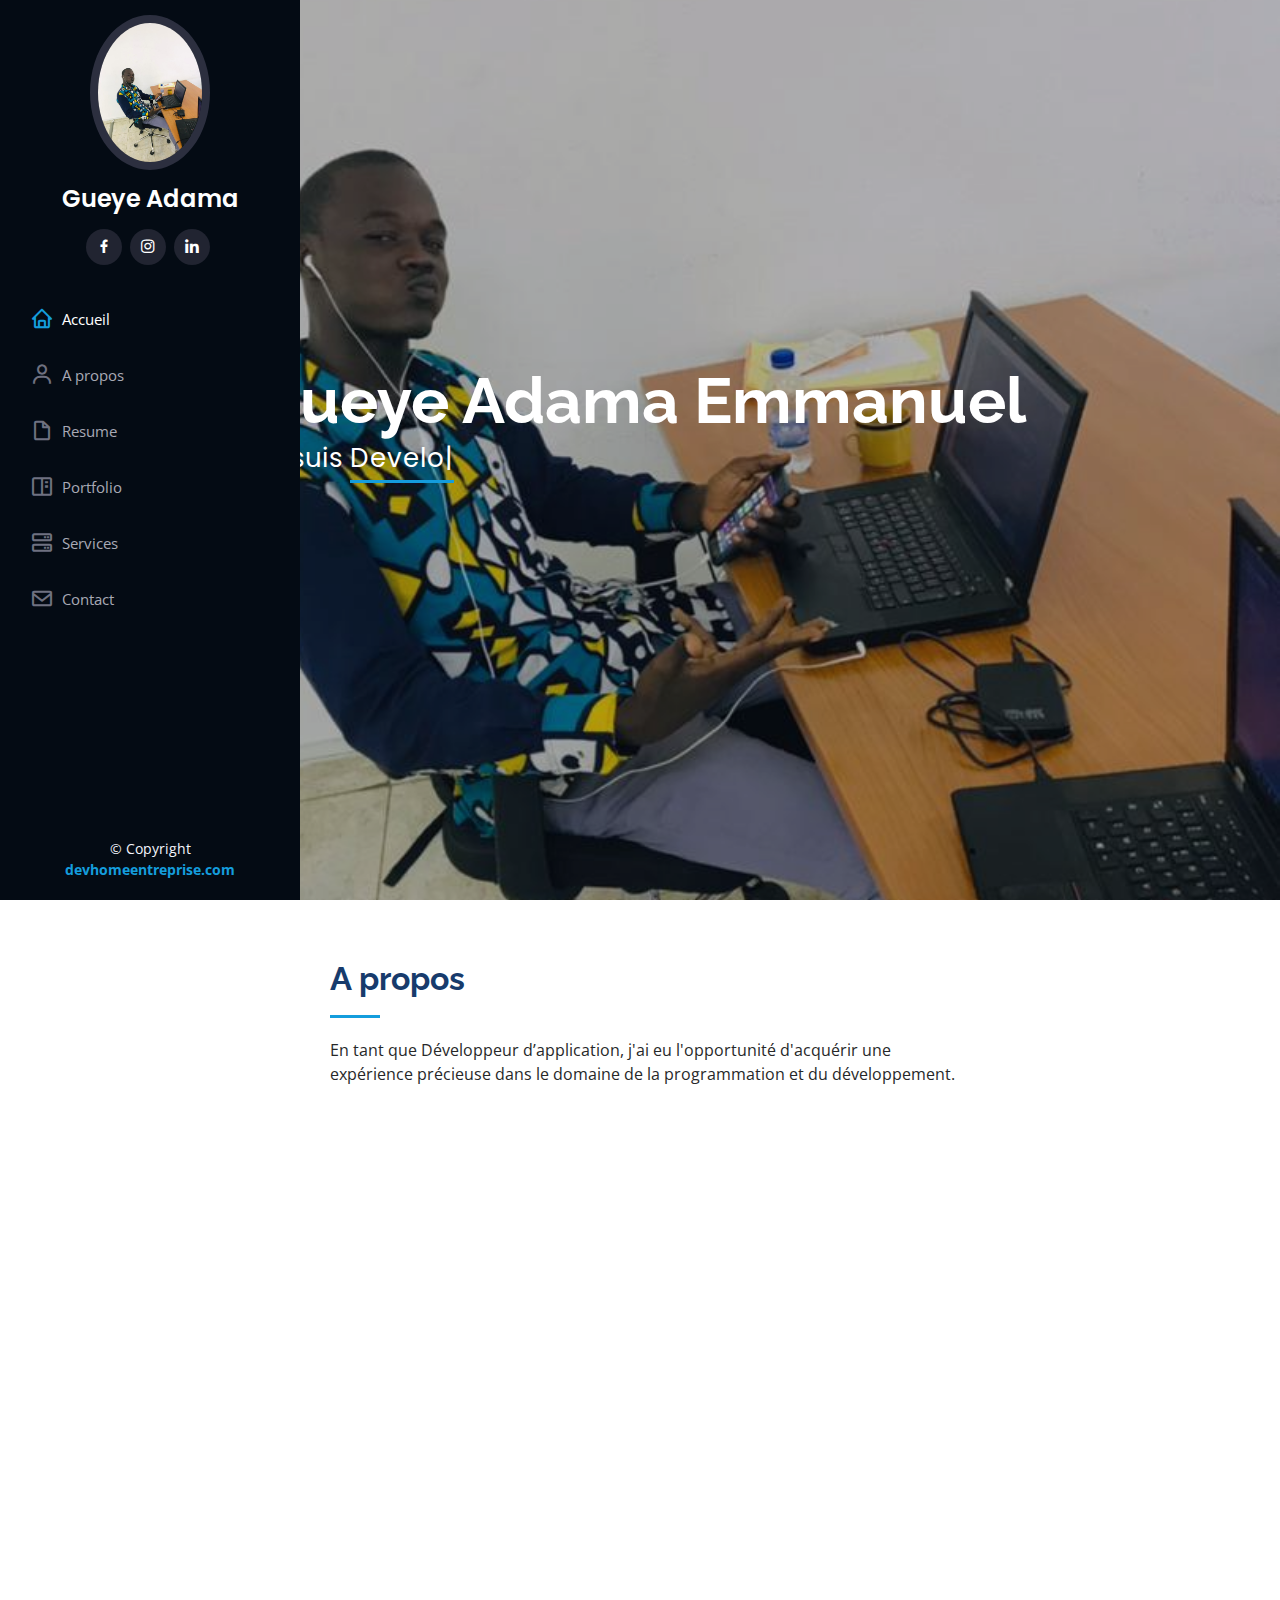
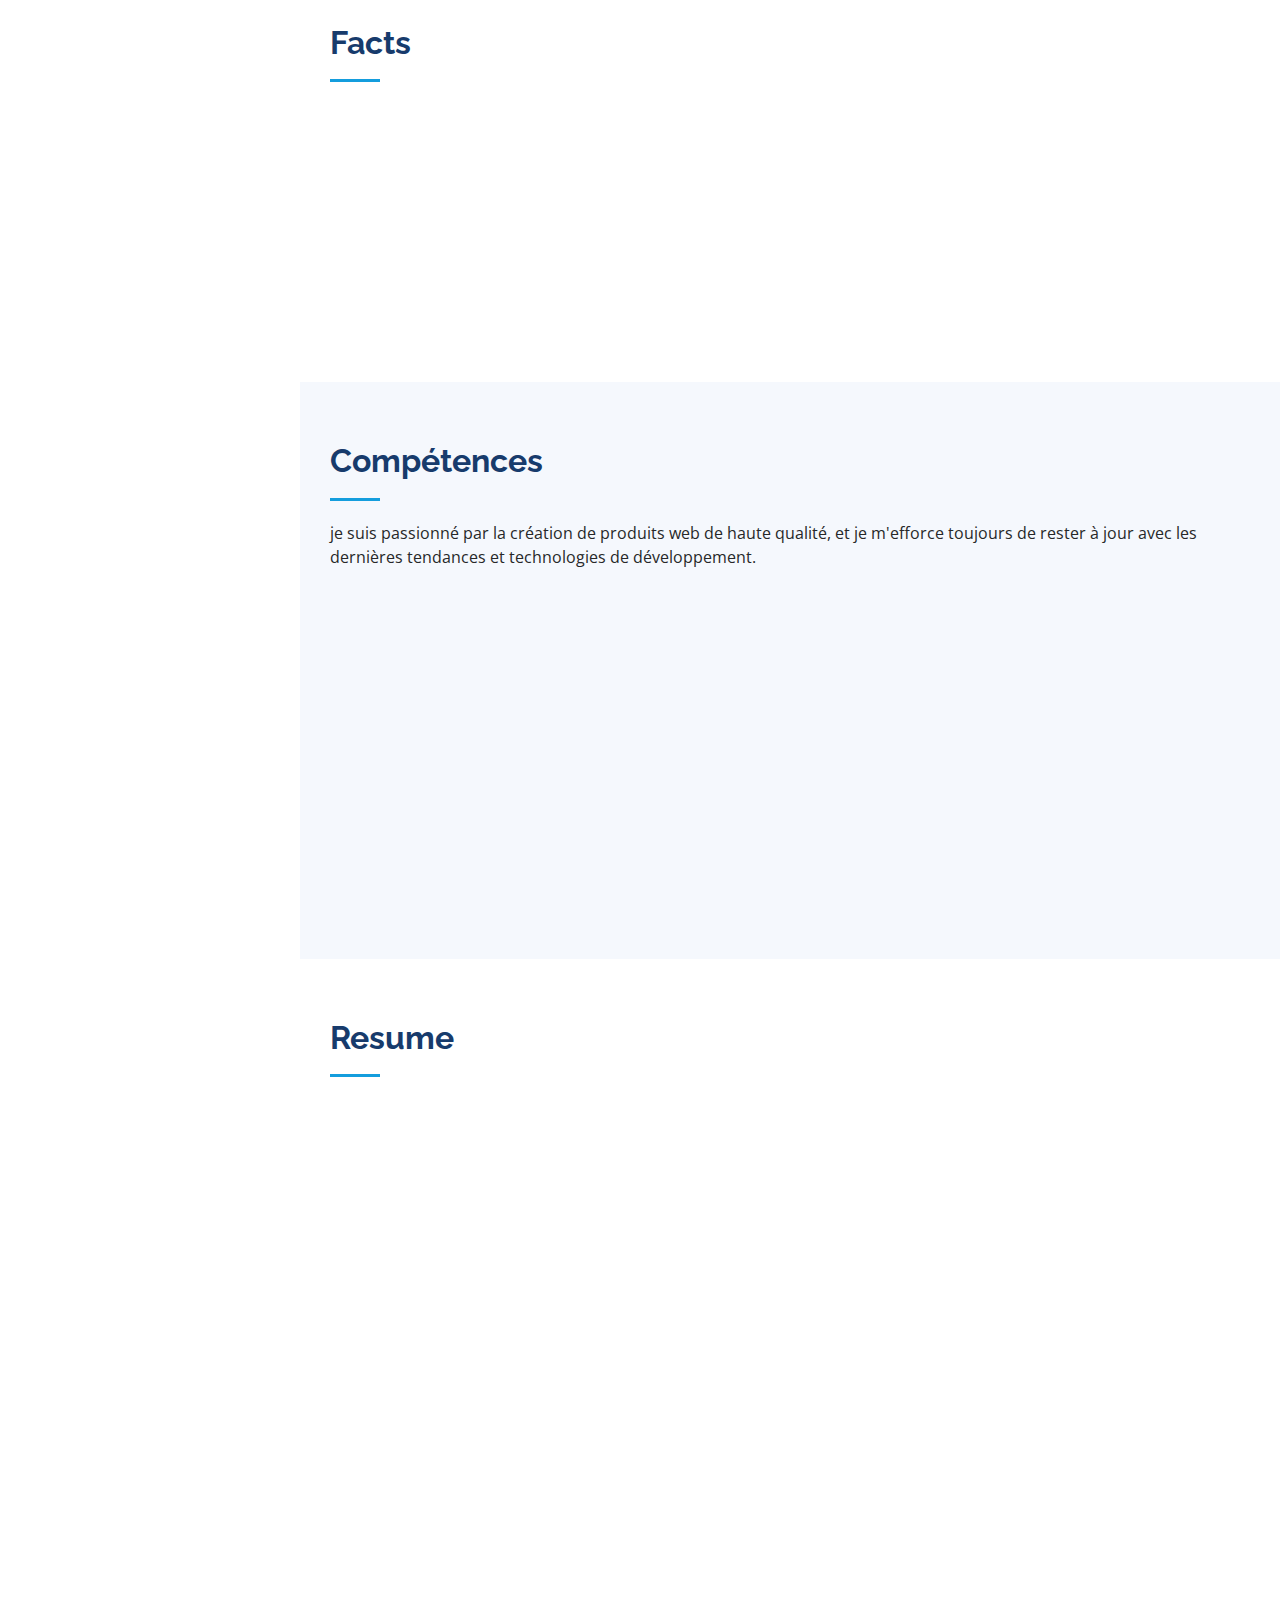
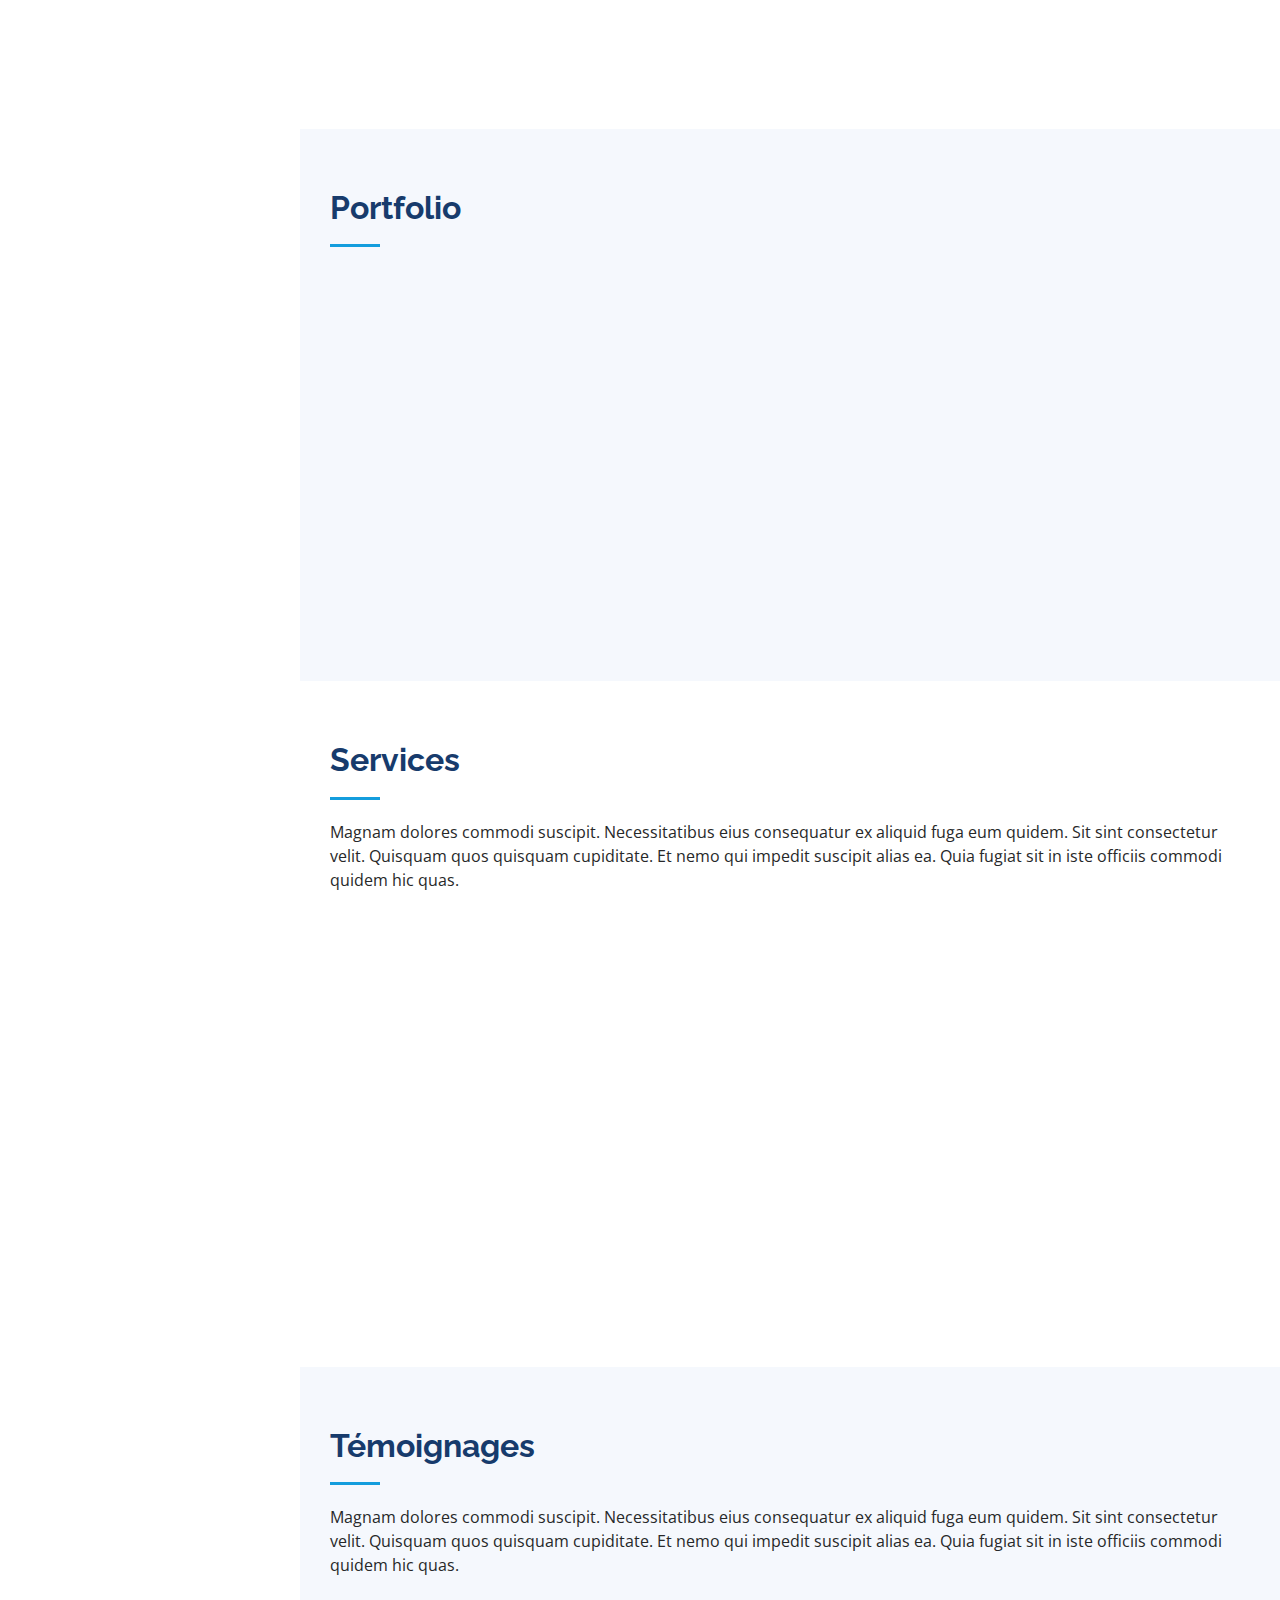
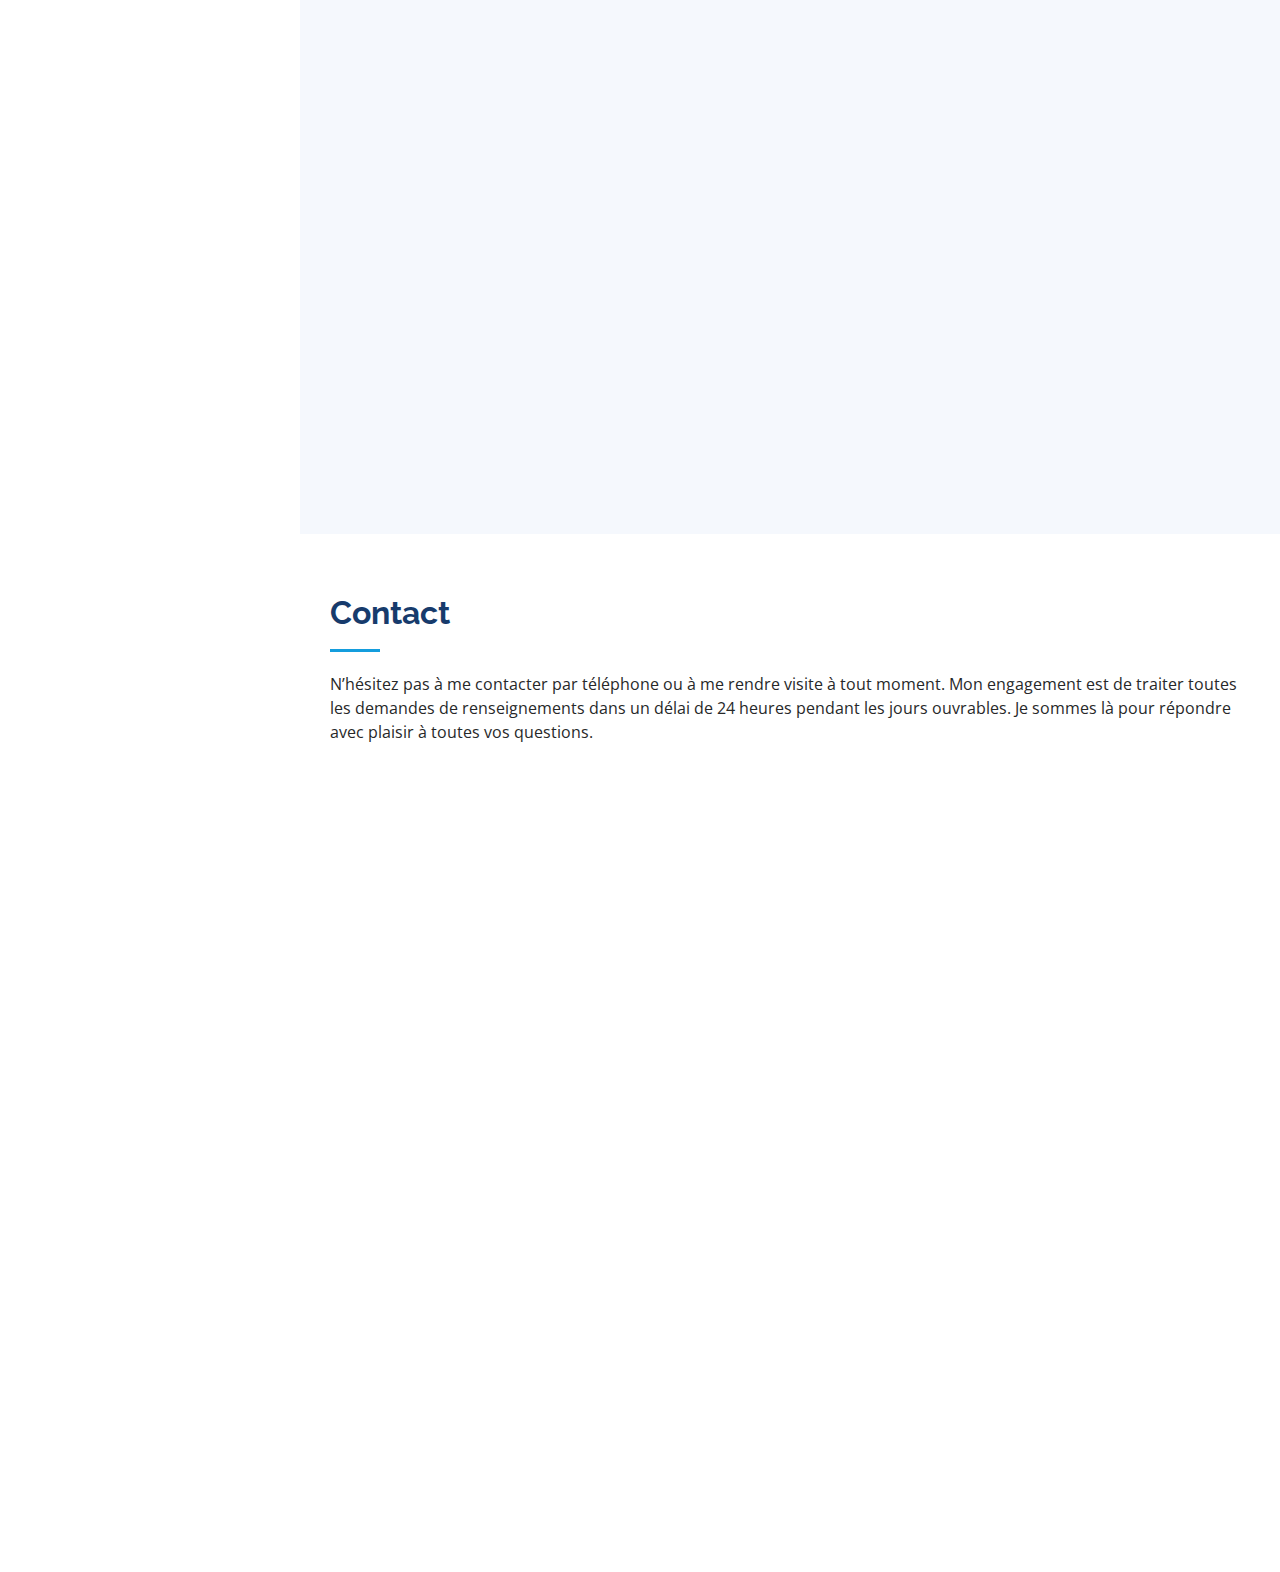
==== index.html @ 0df33120 "update" ====
<!DOCTYPE html>
<html lang="en">

<head>
  <meta charset="utf-8">
  <meta content="width=device-width, initial-scale=1.0" name="viewport">

  <title>Portfolio Gueye</title>
  <meta content="" name="description">
  <meta content="" name="keywords">

  <!-- Favicons -->
  <link href="assets/img/log2.png" rel="icon">
  <link href="assets/img/apple-touch-icon.png" rel="apple-touch-icon">

  <!-- Google Fonts -->
  <link href="https://fonts.googleapis.com/css?family=Open+Sans:300,300i,400,400i,600,600i,700,700i|Raleway:300,300i,400,400i,500,500i,600,600i,700,700i|Poppins:300,300i,400,400i,500,500i,600,600i,700,700i" rel="stylesheet">

  <!-- Vendor CSS Files -->
  <link href="assets/vendor/aos/aos.css" rel="stylesheet">
  <link href="assets/vendor/bootstrap/css/bootstrap.min.css" rel="stylesheet">
  <link href="assets/vendor/bootstrap-icons/bootstrap-icons.css" rel="stylesheet">
  <link href="assets/vendor/boxicons/css/boxicons.min.css" rel="stylesheet">
  <link href="assets/vendor/glightbox/css/glightbox.min.css" rel="stylesheet">
  <link href="assets/vendor/swiper/swiper-bundle.min.css" rel="stylesheet">

  <!-- Template Main CSS File -->
  <link href="assets/css/style.css" rel="stylesheet">

  <!-- =======================================================
  * Template Name: iPortfolio
  * Template URL: https://bootstrapmade.com/iportfolio-bootstrap-portfolio-websites-template/
  * Updated: Mar 17 2024 with Bootstrap v5.3.3
  * Author: BootstrapMade.com
  * License: https://bootstrapmade.com/license/
  ======================================================== -->
</head>

<body>

  <!-- ======= Mobile nav toggle button ======= -->
  <i class="bi bi-list mobile-nav-toggle d-xl-none"></i>

  <!-- ======= Header ======= -->
  <header id="header">
    <div class="d-flex flex-column">

      <div class="profile">
        <img src="assets/img/profile-img.jpg" alt="" class="img-fluid rounded-circle">
        <h1 class="text-light"><a href="index.html">Gueye Adama </a></h1>
        <div class="social-links mt-3 text-center">
          <a href="https://www.facebook.com/profile.php?viewas=100000686899395&id=100090192133181" class="facebook"><i class="bx bxl-facebook"></i></a>
          <a href="#" class="instagram"><i class="bx bxl-instagram"></i></a>
          <a href="#" class="linkedin"><i class="bx bxl-linkedin"></i></a>
        </div>
      </div>

      <nav id="navbar" class="nav-menu navbar">
        <ul>
          <li><a href="#hero" class="nav-link scrollto active"><i class="bx bx-home"></i> <span>Accueil</span></a></li>
          <li><a href="#about" class="nav-link scrollto"><i class="bx bx-user"></i> <span>A propos</span></a></li>
          <li><a href="#resume" class="nav-link scrollto"><i class="bx bx-file-blank"></i> <span>Resume</span></a></li>
          <li><a href="#portfolio" class="nav-link scrollto"><i class="bx bx-book-content"></i> <span>Portfolio</span></a></li>
          <li><a href="#services" class="nav-link scrollto"><i class="bx bx-server"></i> <span>Services</span></a></li>
          <li><a href="#contact" class="nav-link scrollto"><i class="bx bx-envelope"></i> <span>Contact</span></a></li>
        </ul>
      </nav><!-- .nav-menu -->
    </div>
  </header><!-- End Header -->

  <!-- ======= Hero Section ======= -->
  <section id="hero" class="d-flex flex-column justify-content-center align-items-center">
    <div class="hero-container" data-aos="fade-in">
      <h1>Gueye Adama Emmanuel</h1>
      <p>Je suis  <span class="typed" data-typed-items="Developpeur Web, Infographe"></span></p>
    </div>
  </section><!-- End Hero -->

  <main id="main">

    <!-- ======= About Section ======= -->
    <section id="about" class="about">
      <div class="container">

        <div class="section-title">
          <h2>A propos</h2>
          <p>En tant que Développeur d’application, j'ai eu
            l'opportunité d'acquérir une </br>expérience précieuse dans
            le domaine de la programmation et du développement.</p>
        </div>

        <div class="row">
          <div class="col-lg-4" data-aos="fade-right">
            <img src="assets/img/profile-img.jpg" class="img-fluid" alt="">
          </div>
          <div class="col-lg-8 pt-4 pt-lg-0 content" data-aos="fade-left">
            <h3>Developpeur Web</h3>
            <p class="fst-italic">
              Mon expérience m'a également enseigné l'importance de la collaboration et de la communication dans des environnements de travail dynamiques, où je m'efforce toujours de contribuer de manière proactive à la réussite des projets.
            </p>
            <div class="row">
              <div class="col-lg-6">
                <ul>
                  <li><i class="bi bi-chevron-right"></i> <strong>Anniversaire:</strong> <span>15 AOUT 2002</span></li>
                  <li><i class="bi bi-chevron-right"></i> <strong>Site web:</strong> <span>www.devhomeentreprise.com</span></li>
                  <li><i class="bi bi-chevron-right"></i> <strong>Téléphone:</strong> <span>+225 07 77 66 49 68</span></li>
                  <li><i class="bi bi-chevron-right"></i> <strong>Ville:</strong> <span>Abidjan, CI</span></li>
                </ul>
              </div>
              <div class="col-lg-6">
                <ul>
                  <li><i class="bi bi-chevron-right"></i> <strong>Age:</strong> <span>21</span></li>
                  <li><i class="bi bi-chevron-right"></i> <strong>Niveau:</strong><span style="color: rgb(34, 253, 180);">BTS &nbsp;  &nbsp; </span> → <span> &nbsp;  Licence 2</span></li>
                  <li><i class="bi bi-chevron-right"></i> <strong>Email:</strong> <span>gueyeadamaemmanuel@gmail.com</span></li>
                </ul>
              </div>
            </div>
            <!-- <p>
              Officiis eligendi itaque labore et dolorum mollitia officiis optio vero. Quisquam sunt adipisci omnis et ut. Nulla accusantium dolor incidunt officia tempore. Et eius omnis.
              Cupiditate ut dicta maxime officiis quidem quia. Sed et consectetur qui quia repellendus itaque neque. Aliquid amet quidem ut quaerat cupiditate. Ab et eum qui repellendus omnis culpa magni laudantium dolores.
            </p> -->
          </div>
        </div>

      </div>
    </section><!-- End About Section -->

    <!-- ======= Facts Section ======= -->
    <section id="facts" class="facts">
      <div class="container">

        <div class="section-title">
          <h2>Facts</h2>
          <!-- <p>Magnam dolores commodi suscipit. Necessitatibus eius consequatur ex aliquid fuga eum quidem. Sit sint consectetur velit. Quisquam quos quisquam cupiditate. Et nemo qui impedit suscipit alias ea. Quia fugiat sit in iste officiis commodi quidem hic quas.</p> -->
        </div>

        <div class="row no-gutters">

          <div class="col-lg-3 col-md-6 d-md-flex align-items-md-stretch" data-aos="fade-up">
            <div class="count-box">
              <i class="bi bi-emoji-smile"></i>
              <span data-purecounter-start="0" data-purecounter-end="3" data-purecounter-duration="1" class="purecounter"></span>
              <p><strong>Clients satisfait</br></strong>conséquence de la qualité</p>
            </div>
          </div>

          <div class="col-lg-3 col-md-6 d-md-flex align-items-md-stretch" data-aos="fade-up" data-aos-delay="100">
            <div class="count-box">
              <i class="bi bi-journal-richtext"></i>
              <span data-purecounter-start="0" data-purecounter-end="3" data-purecounter-duration="1" class="purecounter"></span>
              <p><strong>Projets</br></strong> adipisci atque cum quia aut</p>
            </div>
          </div>


          <div class="col-lg-3 col-md-6 d-md-flex align-items-md-stretch" data-aos="fade-up" data-aos-delay="300">
            <div class="count-box">
              <i class="bi bi-people"></i>
              <span data-purecounter-start="0" data-purecounter-end="3" data-purecounter-duration="1" class="purecounter"></span>
              <p><strong>Travailleurs acharnés</br></strong>la douleur la plus dure des choses</p>
            </div>
          </div>

        </div>

      </div>
    </section><!-- End Facts Section -->

    <!-- ======= Skills Section ======= -->
    <section id="skills" class="skills section-bg">
      <div class="container">

        <div class="section-title">
          <h2>Compétences</h2>
          <p>je suis passionné par la création de produits web de haute qualité, et je m'efforce toujours de rester à jour avec les dernières tendances et technologies de développement.</p>
        </div>

        <div class="row skills-content">

          <div class="col-lg-6" data-aos="fade-up">

            <div class="progress">
              <span class="skill">HTML <i class="val">90%</i></span>
              <div class="progress-bar-wrap">
                <div class="progress-bar" role="progressbar" aria-valuenow="90" aria-valuemin="0" aria-valuemax="100"></div>
              </div>
            </div>

            <div class="progress">
              <span class="skill">CSS <i class="val">90%</i></span>
              <div class="progress-bar-wrap">
                <div class="progress-bar" role="progressbar" aria-valuenow="90" aria-valuemin="0" aria-valuemax="100"></div>
              </div>
            </div>

            <div class="progress">
              <span class="skill">JavaScript <i class="val">45%</i></span>
              <div class="progress-bar-wrap">
                <div class="progress-bar" role="progressbar" aria-valuenow="45" aria-valuemin="0" aria-valuemax="100"></div>
              </div>
            </div>
            <div class="progress">
              <span class="skill">Java <i class="val">35%</i></span>
              <div class="progress-bar-wrap">
                <div class="progress-bar" role="progressbar" aria-valuenow="35" aria-valuemin="0" aria-valuemax="100"></div>
              </div>
            </div>
            <div class="progress">
              <span class="skill">Ionic FrameWork <i class="val">60%</i></span>
              <div class="progress-bar-wrap">
                <div class="progress-bar" role="progressbar" aria-valuenow="60" aria-valuemin="0" aria-valuemax="100"></div>
              </div>
            </div>

          </div>

          <div class="col-lg-6" data-aos="fade-up" data-aos-delay="100">

            <div class="progress">
              <span class="skill">PHP <i class="val">70%</i></span>
              <div class="progress-bar-wrap">
                <div class="progress-bar" role="progressbar" aria-valuenow="80" aria-valuemin="0" aria-valuemax="100"></div>
              </div>
            </div>

            <div class="progress">
              <span class="skill">WordPress/CMS <i class="val">90%</i></span>
              <div class="progress-bar-wrap">
                <div class="progress-bar" role="progressbar" aria-valuenow="90" aria-valuemin="0" aria-valuemax="100"></div>
              </div>
            </div>

            <div class="progress">
              <span class="skill">Photoshop <i class="val">55%</i></span>
              <div class="progress-bar-wrap">
                <div class="progress-bar" role="progressbar" aria-valuenow="55" aria-valuemin="0" aria-valuemax="100"></div>
              </div>
            </div>
            
            <div class="progress">
              <span class="skill">Sql <i class="val">55%</i></span>
              <div class="progress-bar-wrap">
                <div class="progress-bar" role="progressbar" aria-valuenow="55" aria-valuemin="0" aria-valuemax="100"></div>
              </div>
            </div>
            <div class="progress">
              <span class="skill">Bootstrap <i class="val">55%</i></span>
              <div class="progress-bar-wrap">
                <div class="progress-bar" role="progressbar" aria-valuenow="55" aria-valuemin="0" aria-valuemax="100"></div>
              </div>
            </div>

          </div>

        </div>

      </div>
    </section><!-- End Skills Section -->

    <!-- ======= Resume Section ======= -->
    <section id="resume" class="resume">
      <div class="container">

        <div class="section-title">
          <h2>Resume</h2>
          <!-- <p>Magnam dolores commodi suscipit. Necessitatibus eius consequatur ex aliquid fuga eum quidem. Sit sint consectetur velit. Quisquam quos quisquam cupiditate. Et nemo qui impedit suscipit alias ea. Quia fugiat sit in iste officiis commodi quidem hic quas.</p> -->
        </div>

        <div class="row">
          <div class="col-lg-6" data-aos="fade-up">
            <h3 class="resume-title">Resumé</h3>
            <div class="resume-item pb-0">
              <h4>Gueye adama </h4>
              <!-- <p><em>Innovative and deadline-driven Graphic Designer with 3+ years of experience designing and developing user-centered digital/print marketing material from initial concept to final, polished deliverable.</em></p> -->
              <ul>
                <li>(+225) 07 77 66 49 68</li>
                <li>gueyeadamaemmanuel@gmail.com</li>
              </ul>
            </div>

            <h3 class="resume-title">Diplome Obtenu</h3>
            <div class="resume-item">
              <!-- <h4>Brevet de technicien supérieur &nbsp; (Bts)</h4> -->
              <h5>2021 – 2022</h5>
              <!-- <p><em>Institut Supérieur Jean Paul II</em></p> -->
              <p>Obtention du Brevet de technicien supérieur (BTS) en
                INFORMATIQUE DEVELOPPEUR D’APPLICATION</p>
            </div>
            <div class="resume-item">
              <h4>Autre</h4>
              <h5>2016 – 2017</h5>
              <!-- <p><em>Groupe Scolaire Sainte Adjoua Fadette</em></p> -->
              <p>Obtention du Brevet d’Etudes du Premier Cycle (BEPC) </p>
              <h5>2019 – 2020</h5>
              <!-- <p><em>Groupe Scolaire Sainte Adjoua Fadette</em></p> -->
              <p>Obtention Baccalauréat série D</p>
            </div>
          </div>
          <div class="col-lg-6" data-aos="fade-up" data-aos-delay="100">
            <h3 class="resume-title">Expérience professionnelle</h3>
            <div class="resume-item">
              <h4>Développement web</h4>
              <h5>07-09-2022 Au 07/09/2023              </h5>
              <p><em>Chez EBENYX TECHNOLOGIES</em></p>
              <ul>
                <li>Développement Front-end : développement
                  d’applications web avec Angular.
                  </li>
                <li>Participation active à la création et à la maintenance
                  de sites Wordpress</li>
                <li>Collaboration avec une équipe de développeur pour
                  résoudre des problèmes techniques et optimiser les
                  performances des applications</li>
              </ul>
            </div>
          
          </div>
        </div>

      </div>
    </section><!-- End Resume Section -->

    <!-- ======= Portfolio Section ======= -->
    <section id="portfolio" class="portfolio section-bg">
      <div class="container">

        <div class="section-title">
          <h2>Portfolio</h2>
            <!-- <p>Magnam dolores commodi suscipit. Necessitatibus eius consequatur ex aliquid fuga eum quidem. Sit sint consectetur velit. Quisquam quos quisquam cupiditate. Et nemo qui impedit suscipit alias ea. Quia fugiat sit in iste officiis commodi quidem hic quas.</p> -->
        </div>

        <div class="row" data-aos="fade-up">
          <div class="col-lg-12 d-flex justify-content-center">
            <ul id="portfolio-flters">
              <li data-filter="*" class="filter-active">All</li>
              <li data-filter=".filter-app">Application</li>
              <li data-filter=".filter-card">Carte</li>
              <li data-filter=".filter-web">Web</li>
            </ul>
          </div>
        </div>

        <div class="row portfolio-container" data-aos="fade-up" data-aos-delay="100">

          <div class="col-lg-4 col-md-6 portfolio-item filter-app">
            <div class="portfolio-wrap">
              <img src="assets/img/portfolio/portfolio-1.jpg" class="img-fluid" alt="">
              <div class="portfolio-links">
                <a href="assets/img/portfolio/portfolio-1.jpg" data-gallery="portfolioGallery" class="portfolio-lightbox" title="App 1"><i class="bx bx-plus"></i></a>
                <a href="portfolio-details.html" title="More Details"><i class="bx bx-link"></i></a>
              </div>
            </div>
          </div>

          <div class="col-lg-4 col-md-6 portfolio-item filter-web">
            <div class="portfolio-wrap">
              <img src="assets/img/portfolio/Captuze.jpg" class="img-fluid" alt="">
              <div class="portfolio-links">
                <a href="assets/img/portfolio/Captuze.jpg" data-gallery="portfolioGallery" class="portfolio-lightbox" title="devhomeentreprise"><i class="bx bx-plus"></i></a>
                <a href="portfolio-details.html" title="More Details"><i class="bx bx-link"></i></a>
              </div>
            </div>
          </div>

          <!-- <div class="col-lg-4 col-md-6 portfolio-item filter-app">
            <div class="portfolio-wrap">
              <img src="assets/img/portfolio/portfolio-3.jpg" class="img-fluid" alt="">
              <div class="portfolio-links">
                <a href="assets/img/portfolio/portfolio-3.jpg" data-gallery="portfolioGallery" class="portfolio-lightbox" title="App 2"><i class="bx bx-plus"></i></a>
                <a href="portfolio-details.html" title="More Details"><i class="bx bx-link"></i></a>
              </div>
            </div>
          </div>

          <div class="col-lg-4 col-md-6 portfolio-item filter-card">
            <div class="portfolio-wrap">
              <img src="assets/img/portfolio/portfolio-4.jpg" class="img-fluid" alt="">
              <div class="portfolio-links">
                <a href="assets/img/portfolio/portfolio-4.jpg" data-gallery="portfolioGallery" class="portfolio-lightbox" title="Card 2"><i class="bx bx-plus"></i></a>
                <a href="portfolio-details.html" title="More Details"><i class="bx bx-link"></i></a>
              </div>
            </div>
          </div>

          <div class="col-lg-4 col-md-6 portfolio-item filter-web">
            <div class="portfolio-wrap">
              <img src="assets/img/portfolio/portfolio-5.jpg" class="img-fluid" alt="">
              <div class="portfolio-links">
                <a href="assets/img/portfolio/portfolio-5.jpg" data-gallery="portfolioGallery" class="portfolio-lightbox" title="Web 2"><i class="bx bx-plus"></i></a>
                <a href="portfolio-details.html" title="More Details"><i class="bx bx-link"></i></a>
              </div>
            </div>
          </div>

          <div class="col-lg-4 col-md-6 portfolio-item filter-app">
            <div class="portfolio-wrap">
              <img src="assets/img/portfolio/portfolio-6.jpg" class="img-fluid" alt="">
              <div class="portfolio-links">
                <a href="assets/img/portfolio/portfolio-6.jpg" data-gallery="portfolioGallery" class="portfolio-lightbox" title="App 3"><i class="bx bx-plus"></i></a>
                <a href="portfolio-details.html" title="More Details"><i class="bx bx-link"></i></a>
              </div>
            </div>
          </div>

          <div class="col-lg-4 col-md-6 portfolio-item filter-card">
            <div class="portfolio-wrap">
              <img src="assets/img/portfolio/portfolio-7.jpg" class="img-fluid" alt="">
              <div class="portfolio-links">
                <a href="assets/img/portfolio/portfolio-7.jpg" data-gallery="portfolioGallery" class="portfolio-lightbox" title="Card 1"><i class="bx bx-plus"></i></a>
                <a href="portfolio-details.html" title="More Details"><i class="bx bx-link"></i></a>
              </div>
            </div>
          </div>

          <div class="col-lg-4 col-md-6 portfolio-item filter-card">
            <div class="portfolio-wrap">
              <img src="assets/img/portfolio/portfolio-8.jpg" class="img-fluid" alt="">
              <div class="portfolio-links">
                <a href="assets/img/portfolio/portfolio-8.jpg" data-gallery="portfolioGallery" class="portfolio-lightbox" title="Card 3"><i class="bx bx-plus"></i></a>
                <a href="portfolio-details.html" title="More Details"><i class="bx bx-link"></i></a>
              </div>
            </div>
          </div>

          <div class="col-lg-4 col-md-6 portfolio-item filter-web">
            <div class="portfolio-wrap">
              <img src="assets/img/portfolio/portfolio-9.jpg" class="img-fluid" alt="">
              <div class="portfolio-links">
                <a href="assets/img/portfolio/portfolio-9.jpg" data-gallery="portfolioGallery" class="portfolio-lightbox" title="Web 3"><i class="bx bx-plus"></i></a>
                <a href="portfolio-details.html" title="More Details"><i class="bx bx-link"></i></a>
              </div>
            </div>
          </div> -->

        </div>

      </div>
    </section><!-- End Portfolio Section -->

    <!-- ======= Services Section ======= -->
    <section id="services" class="services">
      <div class="container">

        <div class="section-title">
          <h2>Services</h2>
          <p>Magnam dolores commodi suscipit. Necessitatibus eius consequatur ex aliquid fuga eum quidem. Sit sint consectetur velit. Quisquam quos quisquam cupiditate. Et nemo qui impedit suscipit alias ea. Quia fugiat sit in iste officiis commodi quidem hic quas.</p>
        </div>

        <div class="row">
          <div class="col-lg-4 col-md-6 icon-box" data-aos="fade-up">
            <div class="icon"><i class="bi bi-briefcase"></i></div>
            <h4 class="title"><a href="">Lorem Ipsum</a></h4>
            <p class="description">Voluptatum deleniti atque corrupti quos dolores et quas molestias excepturi sint occaecati cupiditate non provident</p>
          </div>
          <div class="col-lg-4 col-md-6 icon-box" data-aos="fade-up" data-aos-delay="100">
            <div class="icon"><i class="bi bi-card-checklist"></i></div>
            <h4 class="title"><a href="">Dolor Sitema</a></h4>
            <p class="description">Minim veniam, quis nostrud exercitation ullamco laboris nisi ut aliquip ex ea commodo consequat tarad limino ata</p>
          </div>
          <div class="col-lg-4 col-md-6 icon-box" data-aos="fade-up" data-aos-delay="200">
            <div class="icon"><i class="bi bi-bar-chart"></i></div>
            <h4 class="title"><a href="">Sed ut perspiciatis</a></h4>
            <p class="description">Duis aute irure dolor in reprehenderit in voluptate velit esse cillum dolore eu fugiat nulla pariatur</p>
          </div>
          <div class="col-lg-4 col-md-6 icon-box" data-aos="fade-up" data-aos-delay="300">
            <div class="icon"><i class="bi bi-binoculars"></i></div>
            <h4 class="title"><a href="">Magni Dolores</a></h4>
            <p class="description">Excepteur sint occaecat cupidatat non proident, sunt in culpa qui officia deserunt mollit anim id est laborum</p>
          </div>
          <div class="col-lg-4 col-md-6 icon-box" data-aos="fade-up" data-aos-delay="400">
            <div class="icon"><i class="bi bi-brightness-high"></i></div>
            <h4 class="title"><a href="">Nemo Enim</a></h4>
            <p class="description">At vero eos et accusamus et iusto odio dignissimos ducimus qui blanditiis praesentium voluptatum deleniti atque</p>
          </div>
          <div class="col-lg-4 col-md-6 icon-box" data-aos="fade-up" data-aos-delay="500">
            <div class="icon"><i class="bi bi-calendar4-week"></i></div>
            <h4 class="title"><a href="">Eiusmod Tempor</a></h4>
            <p class="description">Et harum quidem rerum facilis est et expedita distinctio. Nam libero tempore, cum soluta nobis est eligendi</p>
          </div>
        </div>

      </div>
    </section><!-- End Services Section -->

    <!-- ======= Testimonials Section ======= -->
    <section id="testimonials" class="testimonials section-bg">
      <div class="container">

        <div class="section-title">
          <h2>Témoignages</h2>
          <p>Magnam dolores commodi suscipit. Necessitatibus eius consequatur ex aliquid fuga eum quidem. Sit sint consectetur velit. Quisquam quos quisquam cupiditate. Et nemo qui impedit suscipit alias ea. Quia fugiat sit in iste officiis commodi quidem hic quas.</p>
        </div>

        <div class="testimonials-slider swiper" data-aos="fade-up" data-aos-delay="100">
          <div class="swiper-wrapper">

            <div class="swiper-slide">
              <div class="testimonial-item" data-aos="fade-up">
                <p>
                  <i class="bx bxs-quote-alt-left quote-icon-left"></i>
                  Proin iaculis purus consequat sem cure digni ssim donec porttitora entum suscipit rhoncus. Accusantium quam, ultricies eget id, aliquam eget nibh et. Maecen aliquam, risus at semper.
                  <i class="bx bxs-quote-alt-right quote-icon-right"></i>
                </p>
                <img src="assets/img/testimonials/testimonials-1.jpg" class="testimonial-img" alt="">
                <h3>Saul Goodman</h3>
                <h4>Ceo &amp; Founder</h4>
              </div>
            </div><!-- End testimonial item -->

            <div class="swiper-slide">
              <div class="testimonial-item" data-aos="fade-up" data-aos-delay="100">
                <p>
                  <i class="bx bxs-quote-alt-left quote-icon-left"></i>
                  Export tempor illum tamen malis malis eram quae irure esse labore quem cillum quid cillum eram malis quorum velit fore eram velit sunt aliqua noster fugiat irure amet legam anim culpa.
                  <i class="bx bxs-quote-alt-right quote-icon-right"></i>
                </p>
                <img src="assets/img/testimonials/testimonials-2.jpg" class="testimonial-img" alt="">
                <h3>Sara Wilsson</h3>
                <h4>Designer</h4>
              </div>
            </div><!-- End testimonial item -->

            <div class="swiper-slide">
              <div class="testimonial-item" data-aos="fade-up" data-aos-delay="200">
                <p>
                  <i class="bx bxs-quote-alt-left quote-icon-left"></i>
                  Enim nisi quem export duis labore cillum quae magna enim sint quorum nulla quem veniam duis minim tempor labore quem eram duis noster aute amet eram fore quis sint minim.
                  <i class="bx bxs-quote-alt-right quote-icon-right"></i>
                </p>
                <img src="assets/img/testimonials/testimonials-3.jpg" class="testimonial-img" alt="">
                <h3>Jena Karlis</h3>
                <h4>Store Owner</h4>
              </div>
            </div><!-- End testimonial item -->

            <div class="swiper-slide">
              <div class="testimonial-item" data-aos="fade-up" data-aos-delay="300">
                <p>
                  <i class="bx bxs-quote-alt-left quote-icon-left"></i>
                  Fugiat enim eram quae cillum dolore dolor amet nulla culpa multos export minim fugiat minim velit minim dolor enim duis veniam ipsum anim magna sunt elit fore quem dolore labore illum veniam.
                  <i class="bx bxs-quote-alt-right quote-icon-right"></i>
                </p>
                <img src="assets/img/testimonials/testimonials-4.jpg" class="testimonial-img" alt="">
                <h3>Matt Brandon</h3>
                <h4>Freelancer</h4>
              </div>
            </div><!-- End testimonial item -->

            <div class="swiper-slide">
              <div class="testimonial-item" data-aos="fade-up" data-aos-delay="400">
                <p>
                  <i class="bx bxs-quote-alt-left quote-icon-left"></i>
                  Quis quorum aliqua sint quem legam fore sunt eram irure aliqua veniam tempor noster veniam enim culpa labore duis sunt culpa nulla illum cillum fugiat legam esse veniam culpa fore nisi cillum quid.
                  <i class="bx bxs-quote-alt-right quote-icon-right"></i>
                </p>
                <img src="assets/img/testimonials/testimonials-5.jpg" class="testimonial-img" alt="">
                <h3>John Larson</h3>
                <h4>Entrepreneur</h4>
              </div>
            </div><!-- End testimonial item -->

          </div>
          <div class="swiper-pagination"></div>
        </div>

      </div>
    </section><!-- End Testimonials Section -->

    <!-- ======= Contact Section ======= -->
    <section id="contact" class="contact">
      <div class="container">

        <div class="section-title">
          <h2>Contact</h2>
          <p>N’hésitez pas à me contacter par téléphone ou à me rendre visite à tout moment. Mon engagement est de traiter toutes les 
            demandes de renseignements dans un délai de 24 heures pendant les jours ouvrables. Je sommes là pour répondre avec plaisir à toutes vos questions.
          </p>
        </div>

        <div class="row" data-aos="fade-in">

          <div class="col-lg-5 d-flex align-items-stretch">
            <div class="info">
              <div class="address">
                <i class="bi bi-geo-alt"></i>
                <h4>Location:</h4>
                <p>Abidjan, CI</p>
              </div>

              <div class="email">
                <i class="bi bi-envelope"></i>
                <h4>Email:</h4>
                <p>gueyeadamaemmanuel@gmail.com</p>
              </div>

              <div class="phone">
                <i class="bi bi-phone"></i>
                <h4>Téléphone:</h4>
                <p>+255 07 77 66 49 68</p>
              </div>

              <iframe src="https://www.google.com/maps/embed?pb=!1m18!1m12!1m3!1d127118.28814909035!2d-4.062065930586204!3d5.348615522004534!2m3!1f0!2f0!3f0!3m2!1i1024!2i768!4f13.1!3m3!1m2!1s0xfc1ea5311959121%3A0x3fe70ddce19221a6!2sAbidjan!5e0!3m2!1sfr!2sci!4v1715338004172!5m2!1sfr!2sci" width="450" height="350" style="border:0;" allowfullscreen="" loading="lazy" referrerpolicy="no-referrer-when-downgrade"></iframe>         </div>

          </div>

          <div class="col-lg-7 mt-5 mt-lg-0 d-flex align-items-stretch">
            <form action="forms/contact.php" method="post" role="form" class="php-email-form">
              <div class="row">
                <div class="form-group col-md-6">
                  <label for="name">Nom</label>
                  <input type="text" name="name" class="form-control" id="name" required>
                </div>
                <div class="form-group col-md-6">
                  <label for="name">Email</label>
                  <input type="email" class="form-control" name="email" id="email" required>
                </div>
              </div>
              <div class="form-group">
                <label for="name">Sujet</label>
                <input type="text" class="form-control" name="subject" id="subject" required>
              </div>
              <div class="form-group">
                <label for="name">Message</label>
                <textarea class="form-control" name="message" rows="10" required></textarea>
              </div>
              <div class="my-3">
                <div class="loading">Chargement</div>
                <div class="error-message"></div>
                <div class="sent-message">Votre message a été envoyé. Merci!</div>
              </div>
              <div class="text-center"><button type="submit">Envoyer le message</button></div>
            </form>
          </div>

        </div>

      </div>
    </section><!-- End Contact Section -->

  </main><!-- End #main -->

  <!-- ======= Footer ======= -->
  <footer id="footer">
    <div class="container">
      <div class="copyright">
        &copy; Copyright <strong><span><a href="https://devhomeentreprise.com">devhomeentreprise.com</a></span></strong>
      </div>
      <div class="credits">
        <!-- All the links in the footer should remain intact. -->
        <!-- You can delete the links only if you purchased the pro version. -->
        <!-- Licensing information: https://bootstrapmade.com/license/ -->
        <!-- Purchase the pro version with working PHP/AJAX contact form: https://bootstrapmade.com/iportfolio-bootstrap-portfolio-websites-template/ -->
      </div>
    </div>
  </footer><!-- End  Footer -->

  <a href="#" class="back-to-top d-flex align-items-center justify-content-center"><i class="bi bi-arrow-up-short"></i></a>

  <!-- Vendor JS Files -->
  <script src="assets/vendor/purecounter/purecounter_vanilla.js"></script>
  <script src="assets/vendor/aos/aos.js"></script>
  <script src="assets/vendor/bootstrap/js/bootstrap.bundle.min.js"></script>
  <script src="assets/vendor/glightbox/js/glightbox.min.js"></script>
  <script src="assets/vendor/isotope-layout/isotope.pkgd.min.js"></script>
  <script src="assets/vendor/swiper/swiper-bundle.min.js"></script>
  <script src="assets/vendor/typed.js/typed.umd.js"></script>
  <script src="assets/vendor/waypoints/noframework.waypoints.js"></script>
  <script src="assets/vendor/php-email-form/validate.js"></script>

  <!-- Template Main JS File -->
  <script src="assets/js/main.js"></script>

</body>

</html>
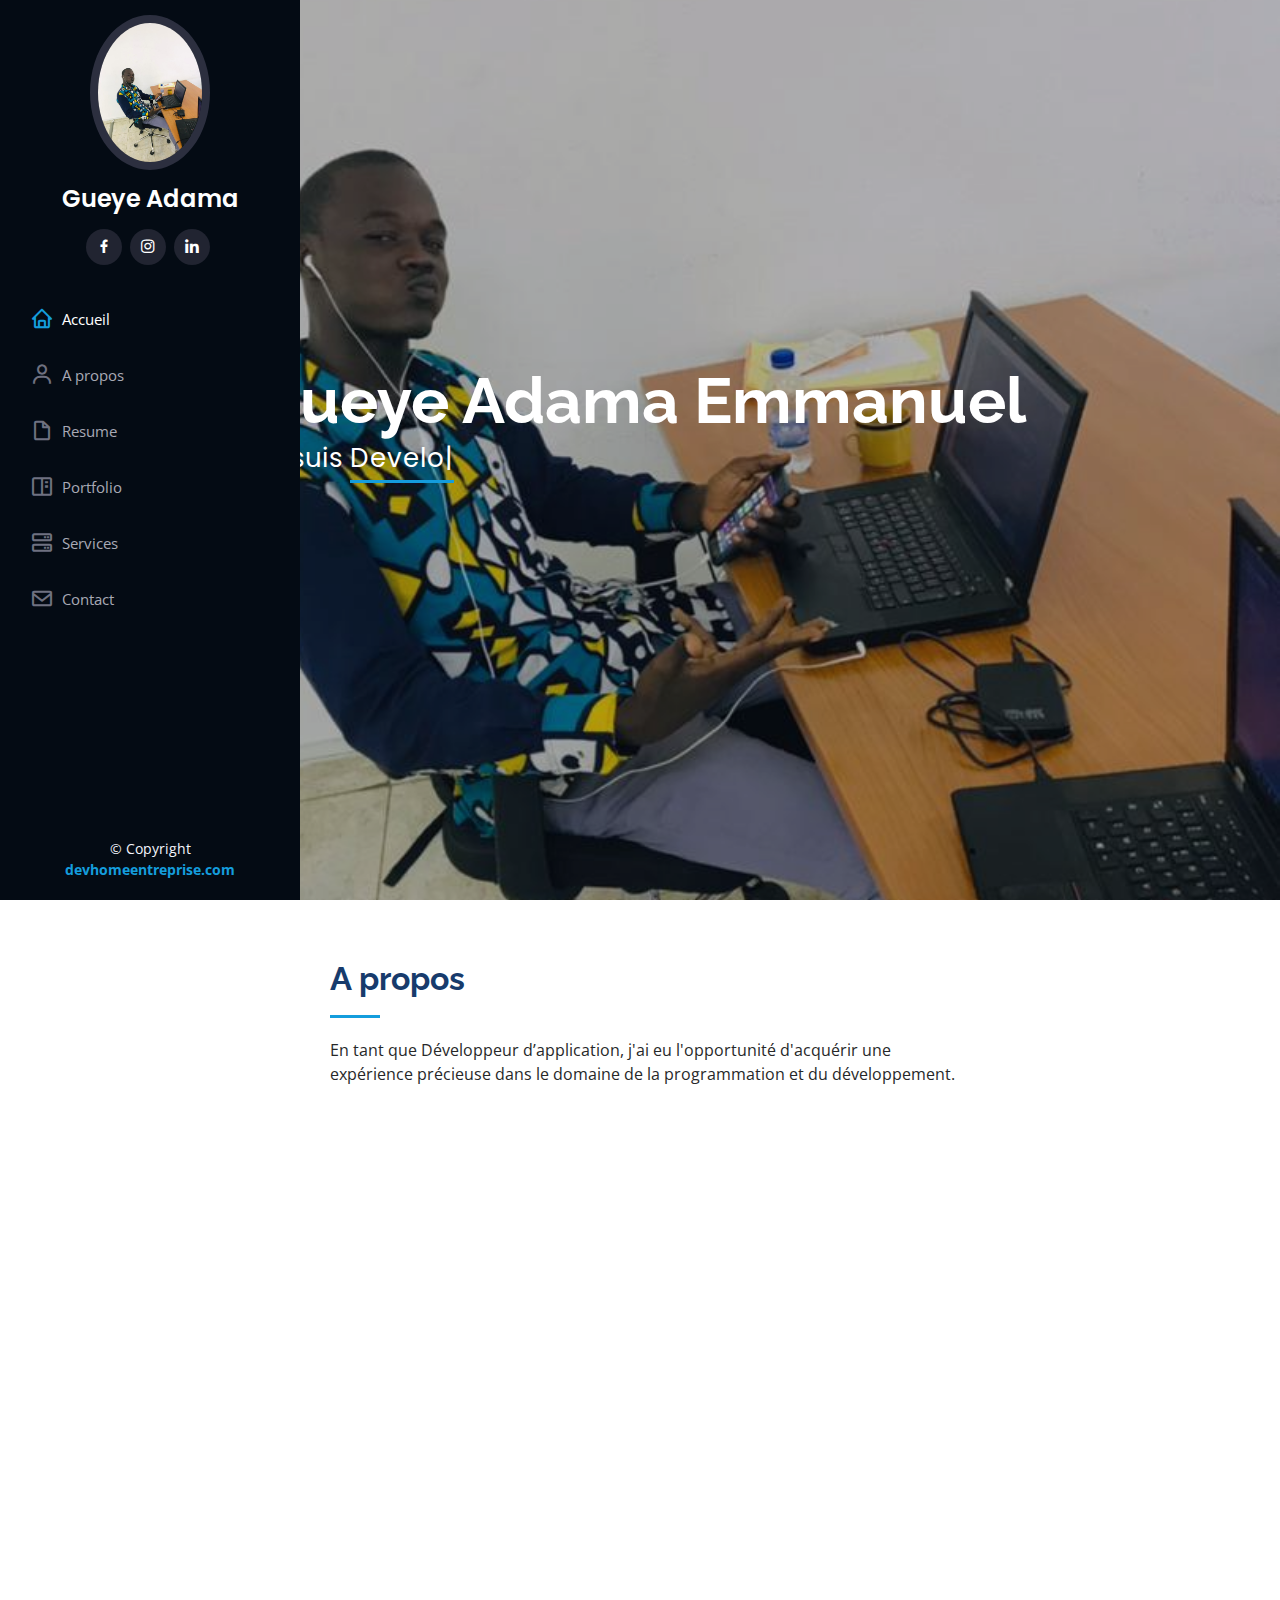
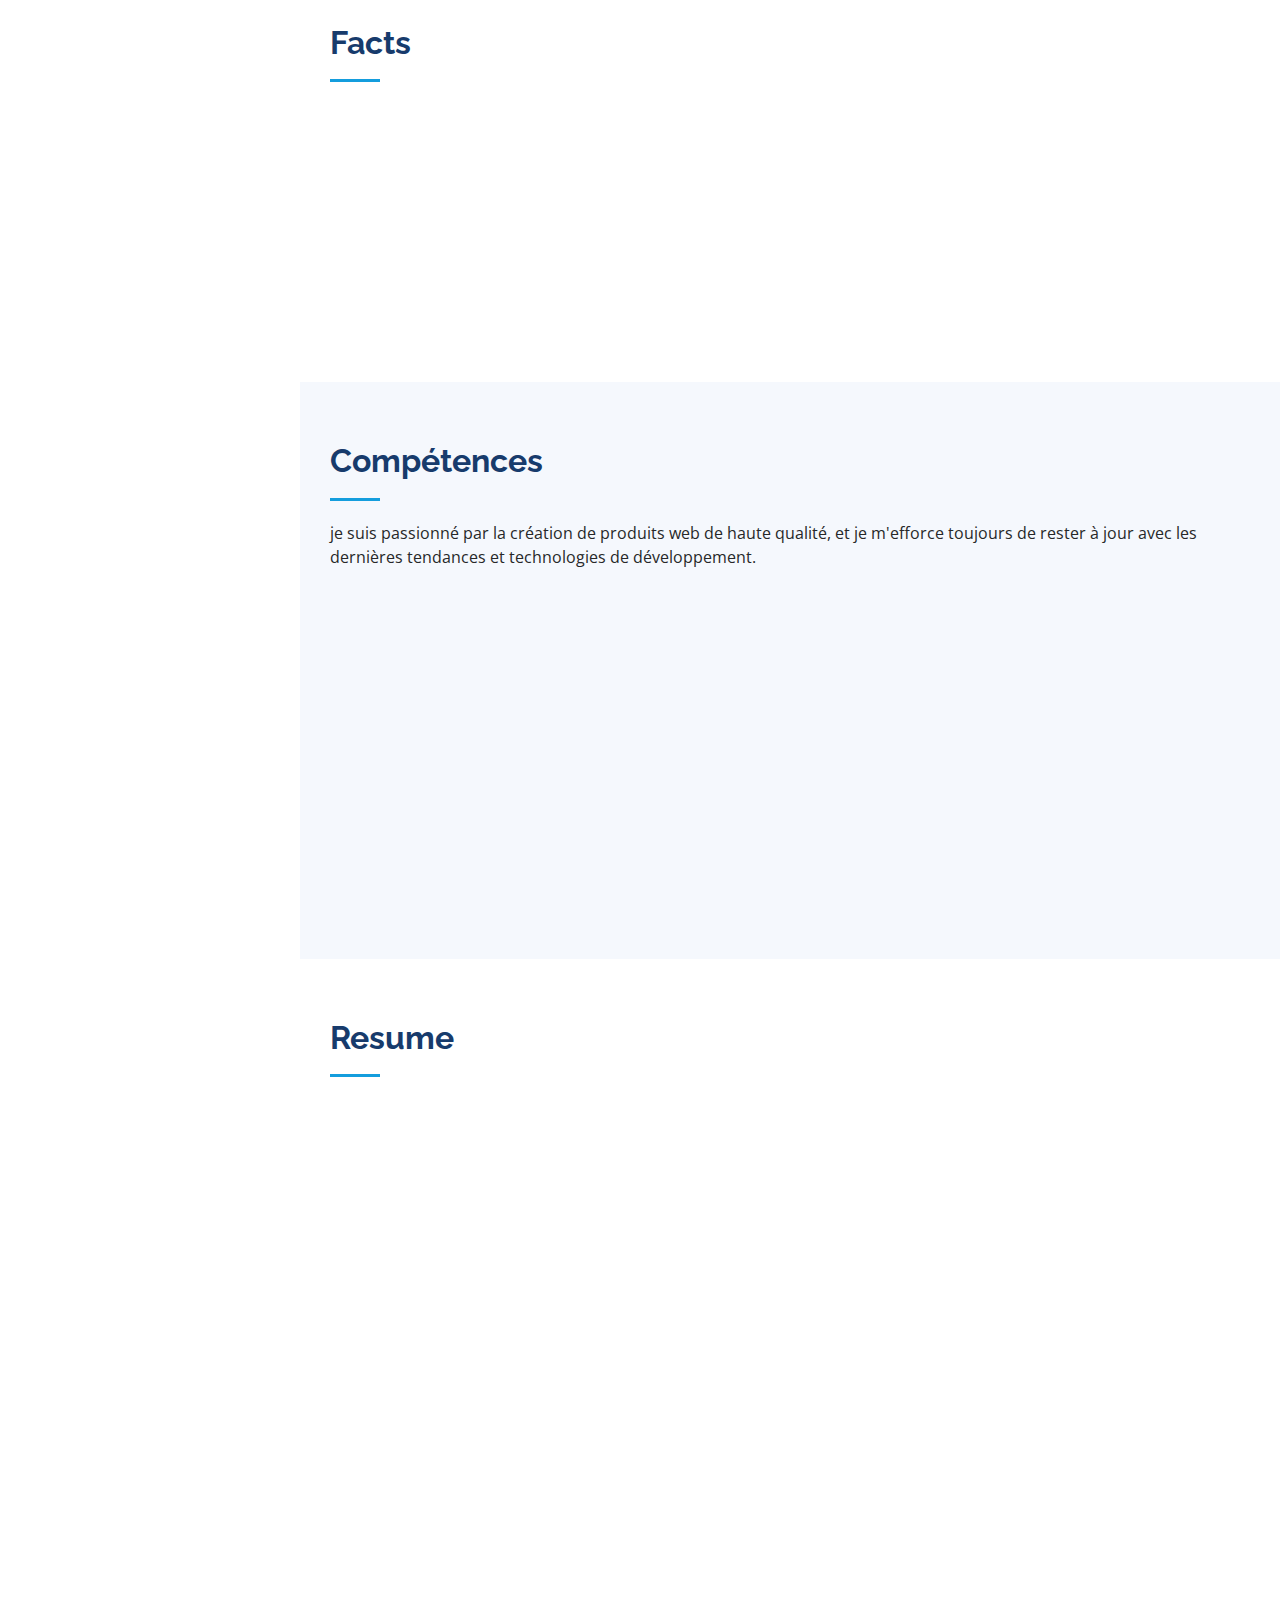
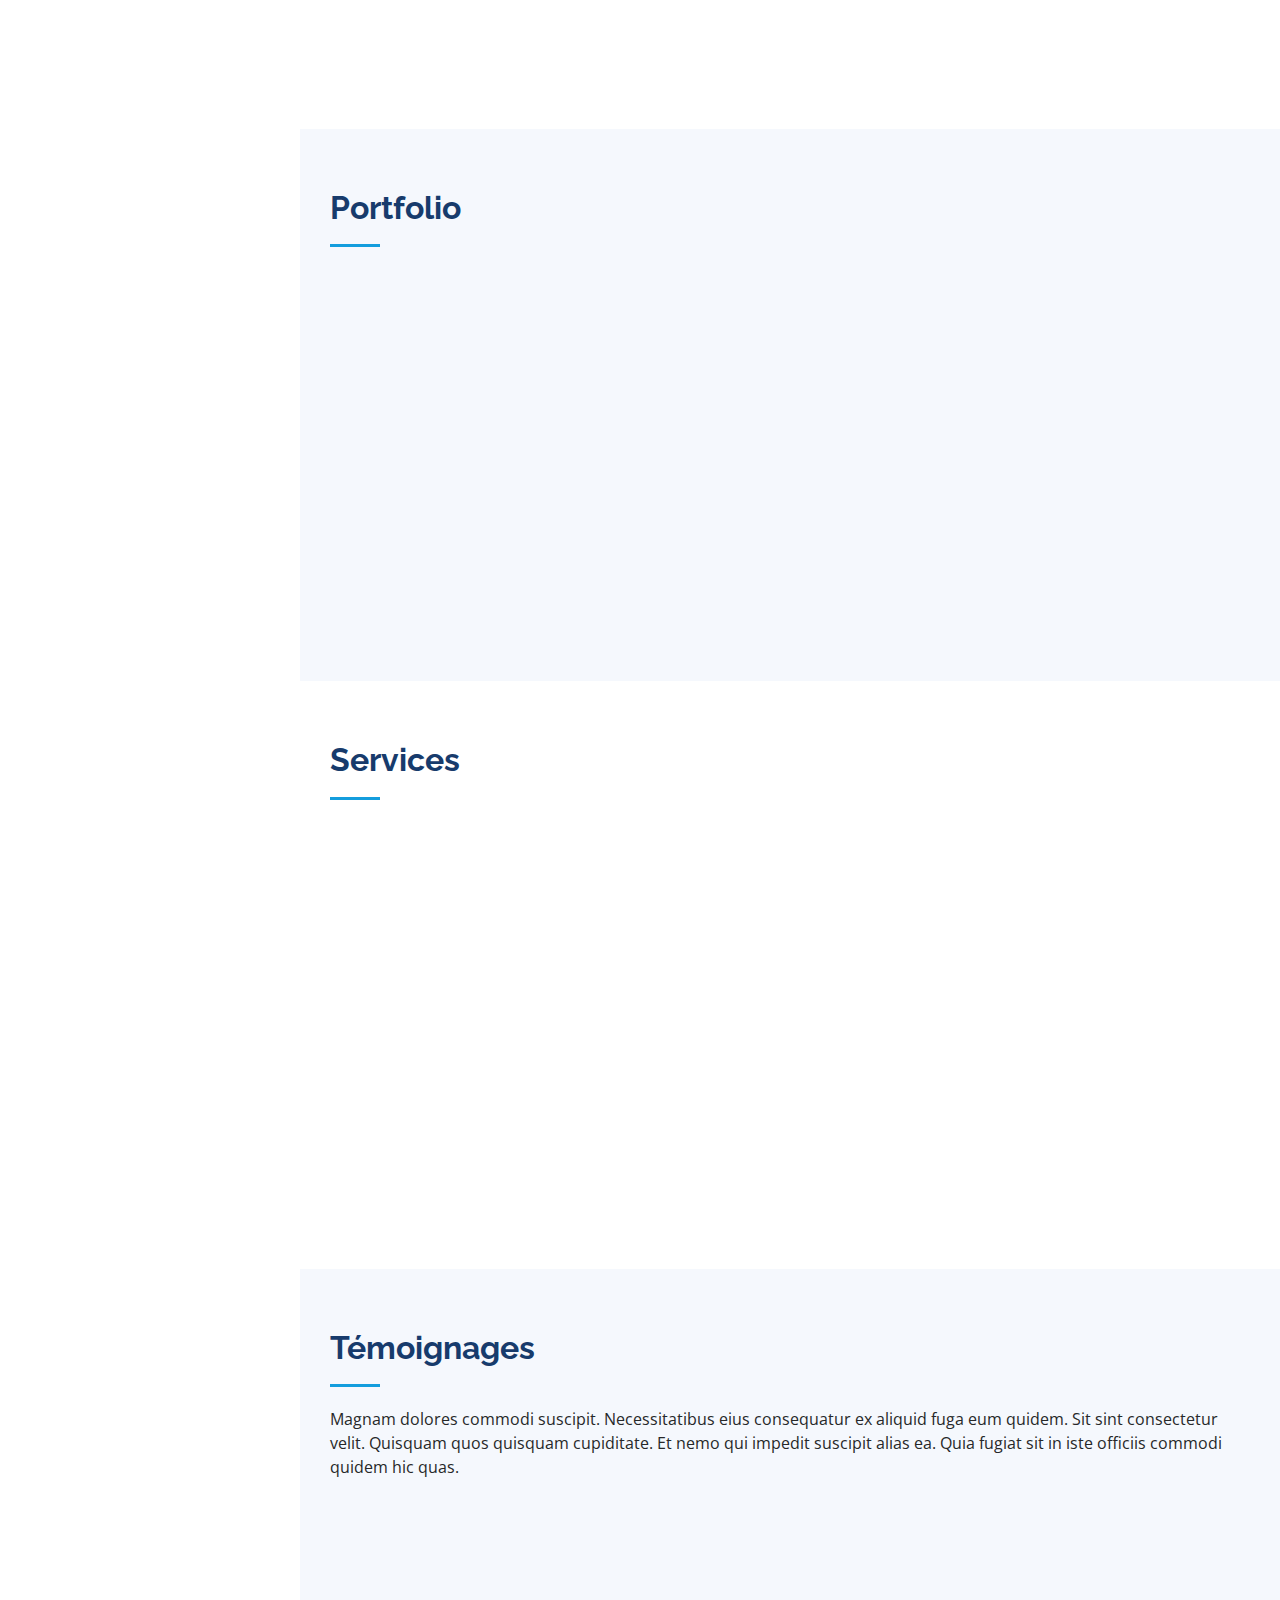
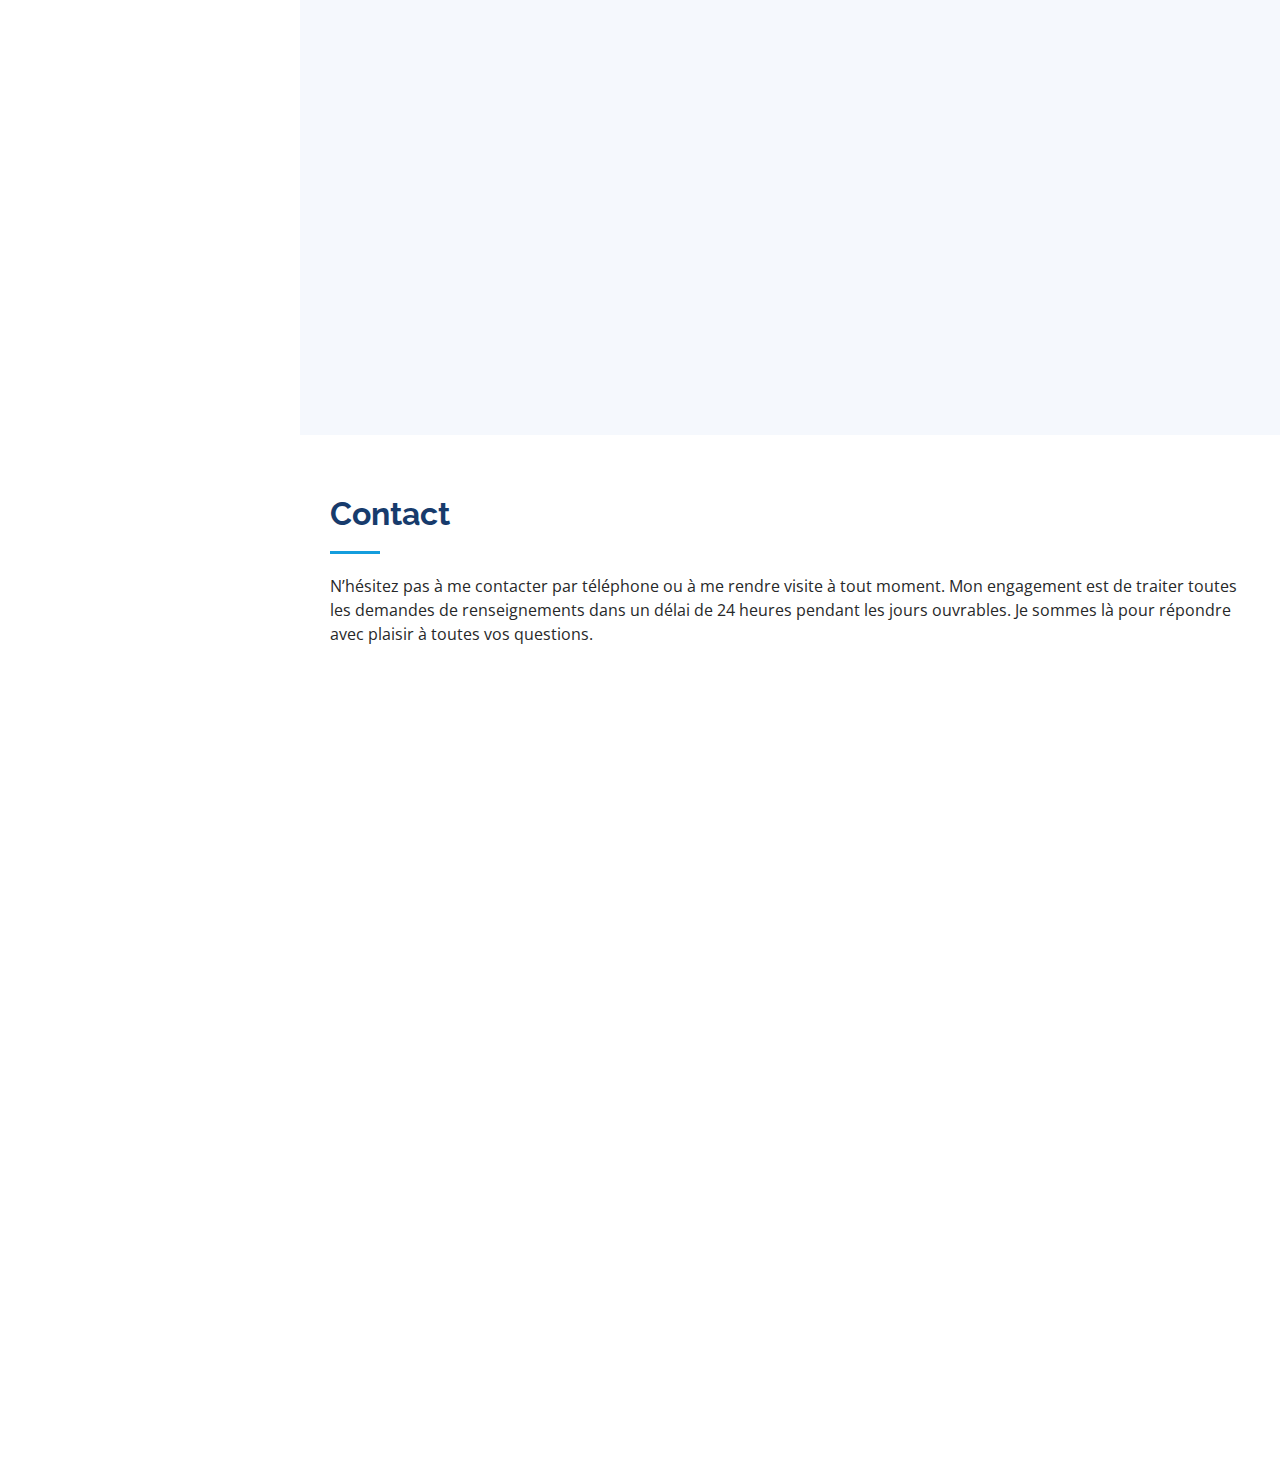
==== commit 2846e049: "update" ====
--- a/index.html
+++ b/index.html
@@ -332,7 +332,7 @@
         <div class="row" data-aos="fade-up">
           <div class="col-lg-12 d-flex justify-content-center">
             <ul id="portfolio-flters">
-              <li data-filter="*" class="filter-active">All</li>
+              <li data-filter="*" class="filter-active">Tous</li>
               <li data-filter=".filter-app">Application</li>
               <li data-filter=".filter-card">Carte</li>
               <li data-filter=".filter-web">Web</li>
@@ -443,41 +443,31 @@
 
         <div class="section-title">
           <h2>Services</h2>
-          <p>Magnam dolores commodi suscipit. Necessitatibus eius consequatur ex aliquid fuga eum quidem. Sit sint consectetur velit. Quisquam quos quisquam cupiditate. Et nemo qui impedit suscipit alias ea. Quia fugiat sit in iste officiis commodi quidem hic quas.</p>
         </div>
 
         <div class="row">
           <div class="col-lg-4 col-md-6 icon-box" data-aos="fade-up">
-            <div class="icon"><i class="bi bi-briefcase"></i></div>
-            <h4 class="title"><a href="">Lorem Ipsum</a></h4>
-            <p class="description">Voluptatum deleniti atque corrupti quos dolores et quas molestias excepturi sint occaecati cupiditate non provident</p>
+            <div class="icon"><i class="bi bi-laptop"></i></div>
+            <h4 class="title"><a href="#">Développement Web</a></h4>
+            <p class="description">Nous offrons des services de développement web sur mesure pour répondre à vos besoins spécifiques.</p>
           </div>
           <div class="col-lg-4 col-md-6 icon-box" data-aos="fade-up" data-aos-delay="100">
-            <div class="icon"><i class="bi bi-card-checklist"></i></div>
-            <h4 class="title"><a href="">Dolor Sitema</a></h4>
-            <p class="description">Minim veniam, quis nostrud exercitation ullamco laboris nisi ut aliquip ex ea commodo consequat tarad limino ata</p>
+            <div class="icon"><i class="bi bi-phone"></i></div>
+            <h4 class="title"><a href="#">Développement Mobile</a></h4>
+            <p class="description">Création d'applications mobiles innovantes pour iOS et Android, adaptées à vos exigences.</p>
           </div>
           <div class="col-lg-4 col-md-6 icon-box" data-aos="fade-up" data-aos-delay="200">
-            <div class="icon"><i class="bi bi-bar-chart"></i></div>
-            <h4 class="title"><a href="">Sed ut perspiciatis</a></h4>
-            <p class="description">Duis aute irure dolor in reprehenderit in voluptate velit esse cillum dolore eu fugiat nulla pariatur</p>
+            <div class="icon"><i class="bi bi-window"></i></div>
+            <h4 class="title"><a href="#">Développement Desktop</a></h4>
+            <p class="description">Développement d'applications de bureau robustes et évolutives pour Windows, macOS et Linux.</p>
           </div>
           <div class="col-lg-4 col-md-6 icon-box" data-aos="fade-up" data-aos-delay="300">
-            <div class="icon"><i class="bi bi-binoculars"></i></div>
-            <h4 class="title"><a href="">Magni Dolores</a></h4>
-            <p class="description">Excepteur sint occaecat cupidatat non proident, sunt in culpa qui officia deserunt mollit anim id est laborum</p>
-          </div>
-          <div class="col-lg-4 col-md-6 icon-box" data-aos="fade-up" data-aos-delay="400">
-            <div class="icon"><i class="bi bi-brightness-high"></i></div>
-            <h4 class="title"><a href="">Nemo Enim</a></h4>
-            <p class="description">At vero eos et accusamus et iusto odio dignissimos ducimus qui blanditiis praesentium voluptatum deleniti atque</p>
-          </div>
-          <div class="col-lg-4 col-md-6 icon-box" data-aos="fade-up" data-aos-delay="500">
-            <div class="icon"><i class="bi bi-calendar4-week"></i></div>
-            <h4 class="title"><a href="">Eiusmod Tempor</a></h4>
-            <p class="description">Et harum quidem rerum facilis est et expedita distinctio. Nam libero tempore, cum soluta nobis est eligendi</p>
-          </div>
-        </div>
+            <div class="icon"><i class="bi bi-palette"></i></div>
+            <h4 class="title"><a href="#">Illustration</a></h4>
+            <p class="description">Création d'illustrations uniques et attrayantes pour vos projets, adaptées à votre style et à vos besoins.</p>
+          </div>
+        </div>
+        
 
       </div>
     </section><!-- End Services Section -->
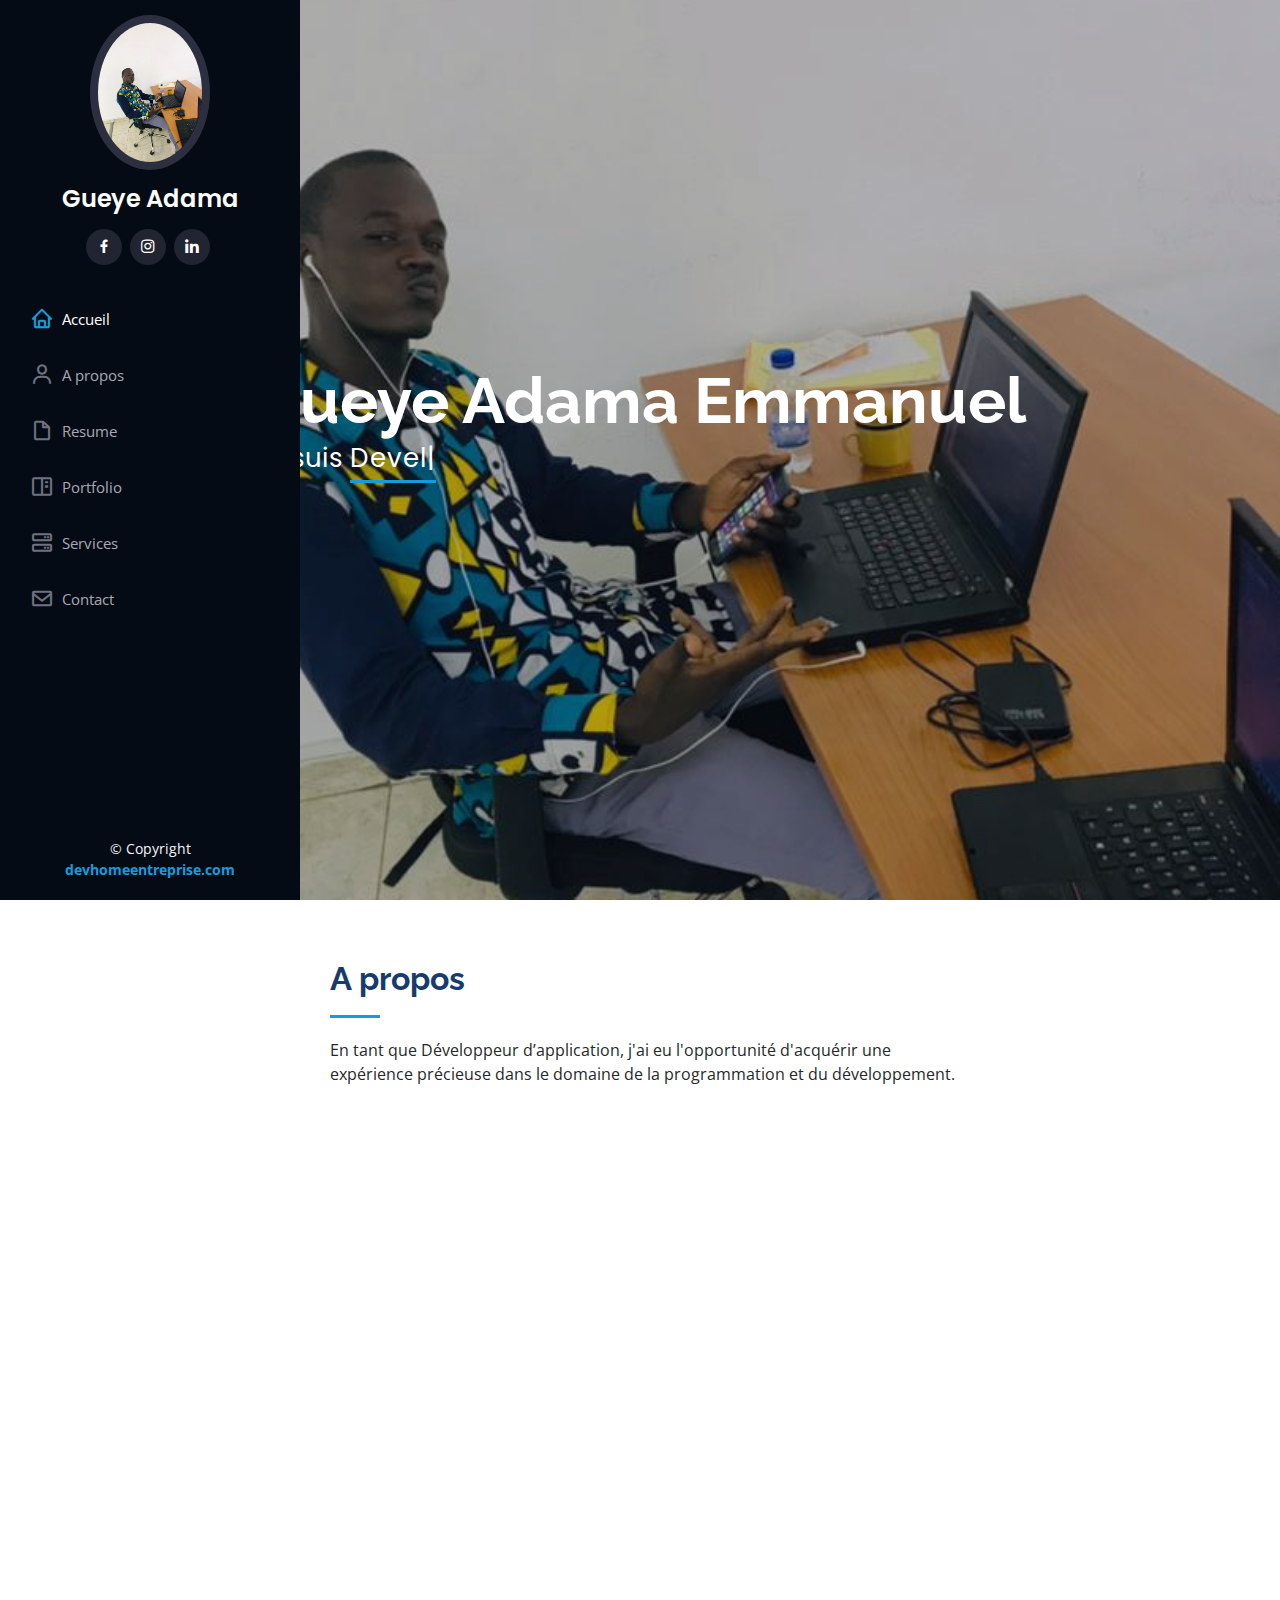
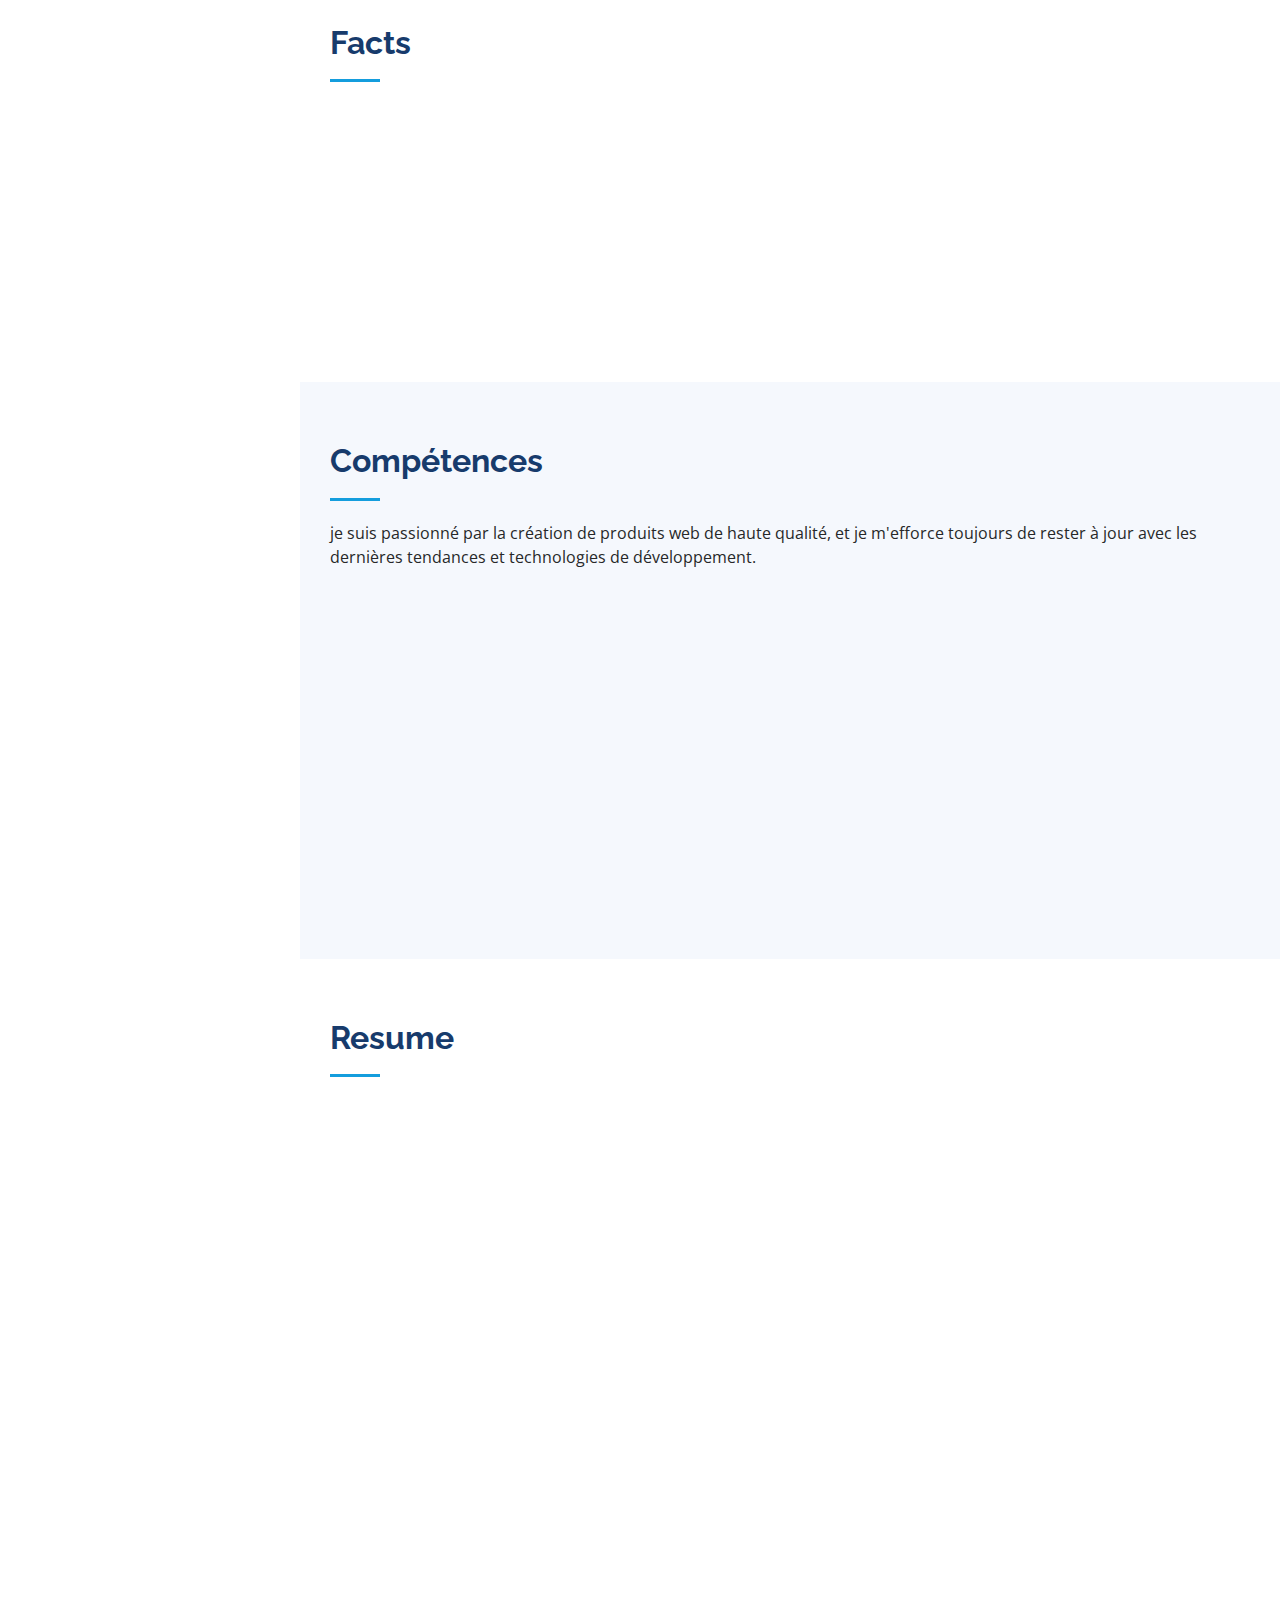
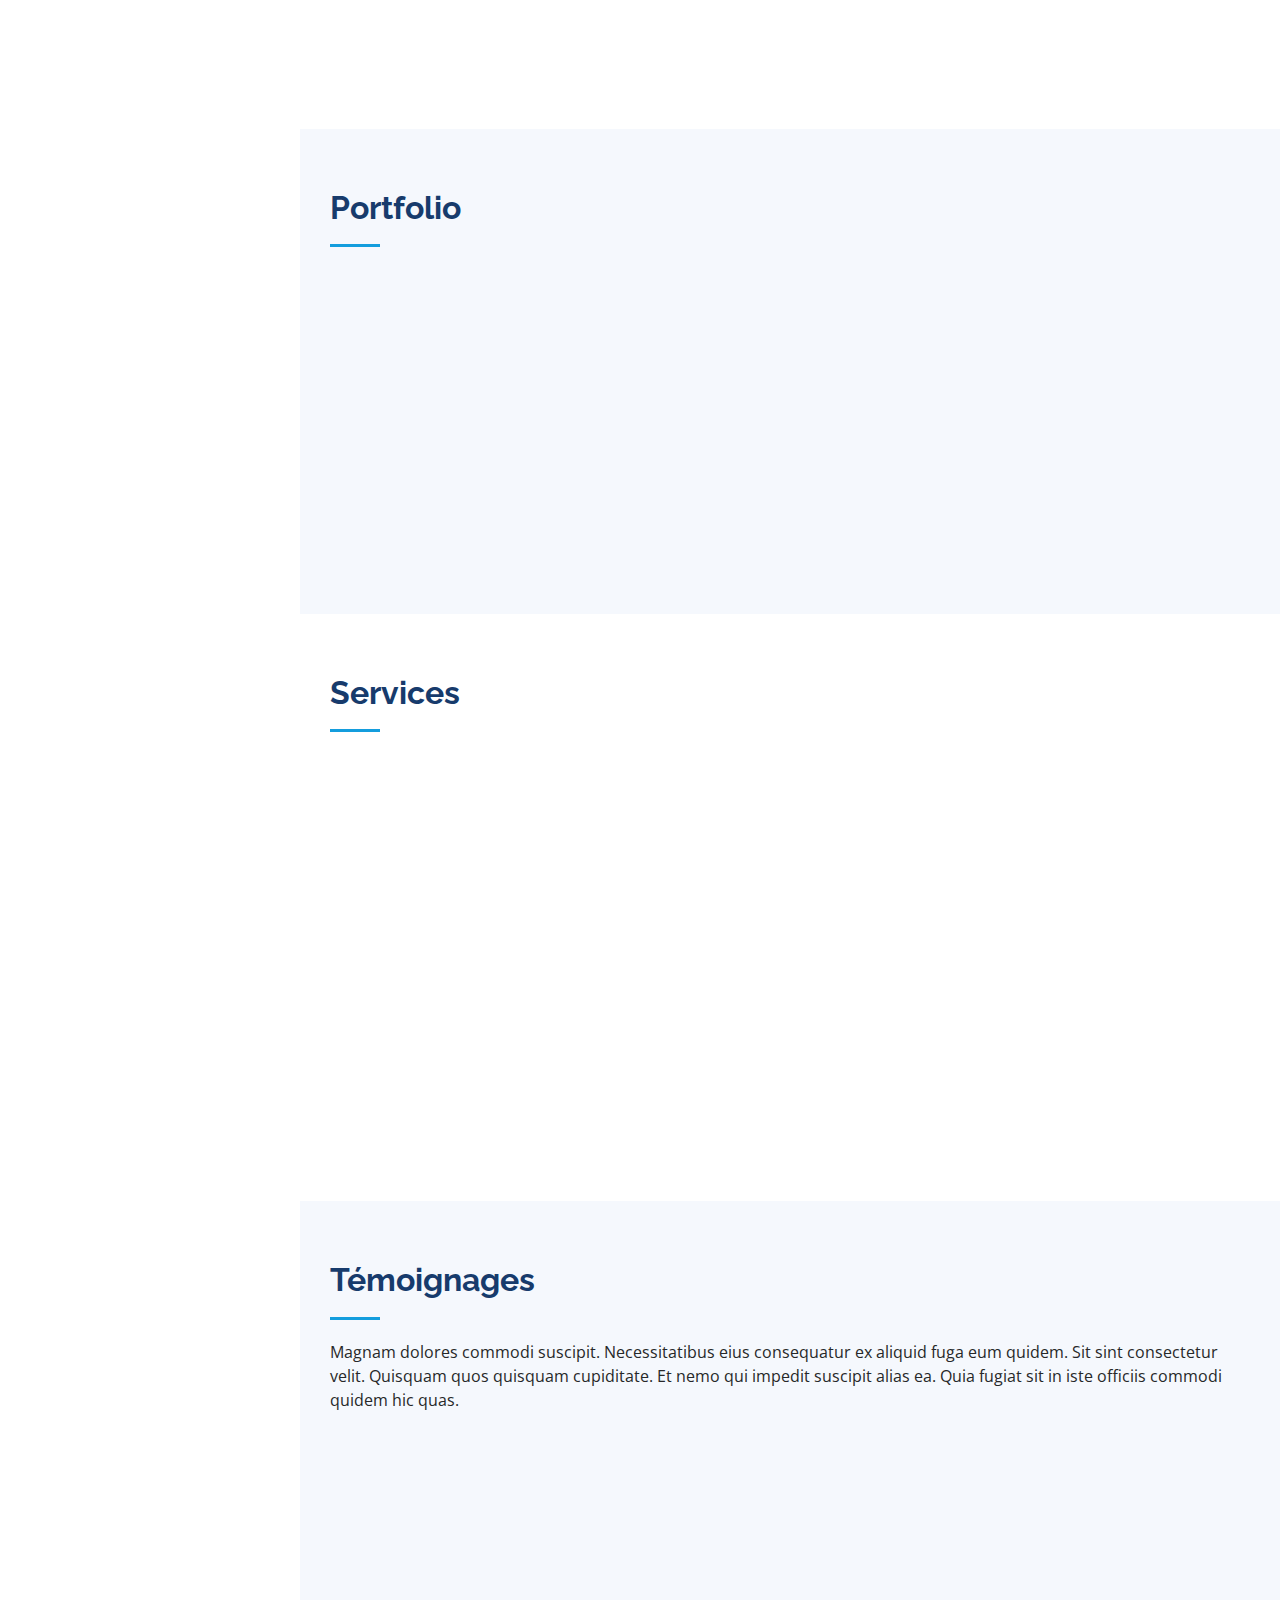
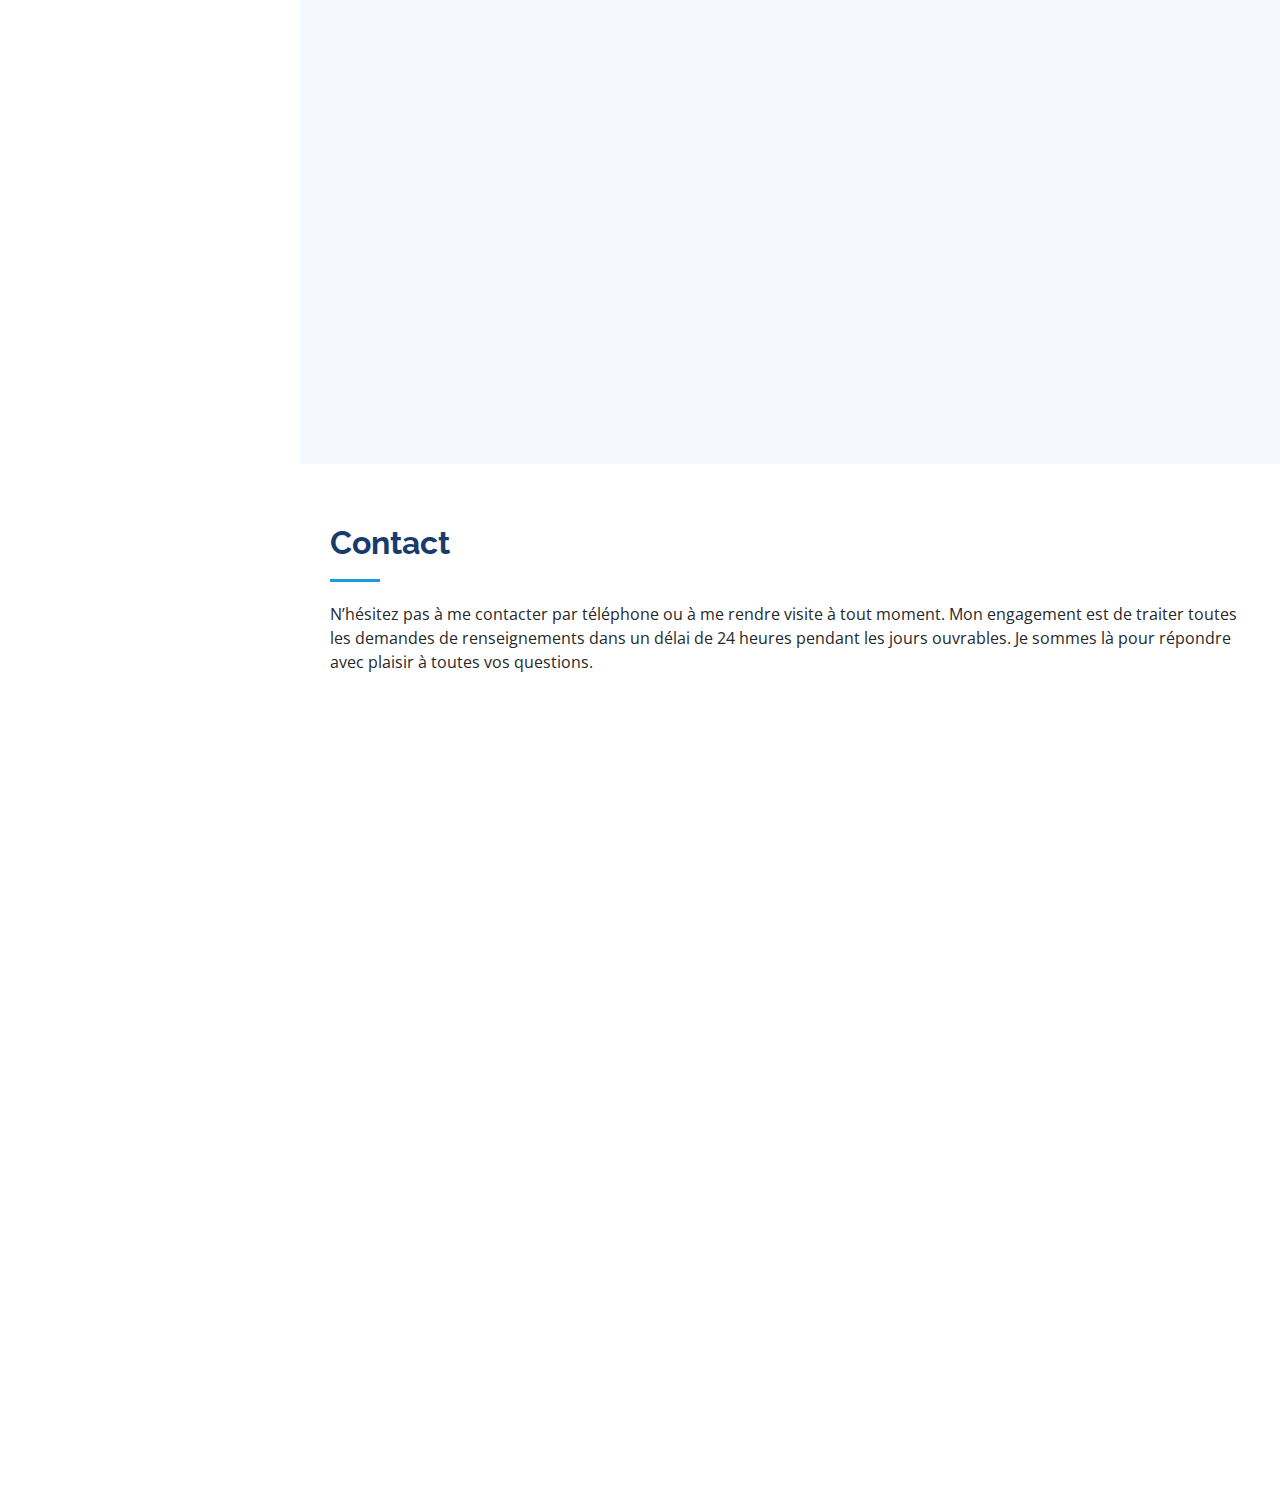
==== commit e35f5217: "update" ====
--- a/index.html
+++ b/index.html
@@ -342,7 +342,7 @@
 
         <div class="row portfolio-container" data-aos="fade-up" data-aos-delay="100">
 
-          <div class="col-lg-4 col-md-6 portfolio-item filter-app">
+          <!-- <div class="col-lg-4 col-md-6 portfolio-item filter-app">
             <div class="portfolio-wrap">
               <img src="assets/img/portfolio/portfolio-1.jpg" class="img-fluid" alt="">
               <div class="portfolio-links">
@@ -350,7 +350,7 @@
                 <a href="portfolio-details.html" title="More Details"><i class="bx bx-link"></i></a>
               </div>
             </div>
-          </div>
+          </div> -->
 
           <div class="col-lg-4 col-md-6 portfolio-item filter-web">
             <div class="portfolio-wrap">
@@ -449,7 +449,7 @@
           <div class="col-lg-4 col-md-6 icon-box" data-aos="fade-up">
             <div class="icon"><i class="bi bi-laptop"></i></div>
             <h4 class="title"><a href="#">Développement Web</a></h4>
-            <p class="description">Nous offrons des services de développement web sur mesure pour répondre à vos besoins spécifiques.</p>
+            <p class="description">j'offre des services de développement web sur mesure pour répondre à vos besoins spécifiques.</p>
           </div>
           <div class="col-lg-4 col-md-6 icon-box" data-aos="fade-up" data-aos-delay="100">
             <div class="icon"><i class="bi bi-phone"></i></div>
@@ -488,12 +488,12 @@
               <div class="testimonial-item" data-aos="fade-up">
                 <p>
                   <i class="bx bxs-quote-alt-left quote-icon-left"></i>
-                  Proin iaculis purus consequat sem cure digni ssim donec porttitora entum suscipit rhoncus. Accusantium quam, ultricies eget id, aliquam eget nibh et. Maecen aliquam, risus at semper.
+                  J'ai été impressionné par le professionnalisme et l'expertise de votre équipe dans le domaine du développement web. Grâce à votre travail acharné et à votre dévouement, notre projet a été livré à temps et dépassait nos attentes. Je recommande vivement vos services à quiconque recherche une solution de développement informatique de qualité.
                   <i class="bx bxs-quote-alt-right quote-icon-right"></i>
                 </p>
                 <img src="assets/img/testimonials/testimonials-1.jpg" class="testimonial-img" alt="">
-                <h3>Saul Goodman</h3>
-                <h4>Ceo &amp; Founder</h4>
+                <h3>M. Ayérébi Manoua </h3>
+                <h4>Co &amp; Fondateur</h4>
               </div>
             </div><!-- End testimonial item -->
 
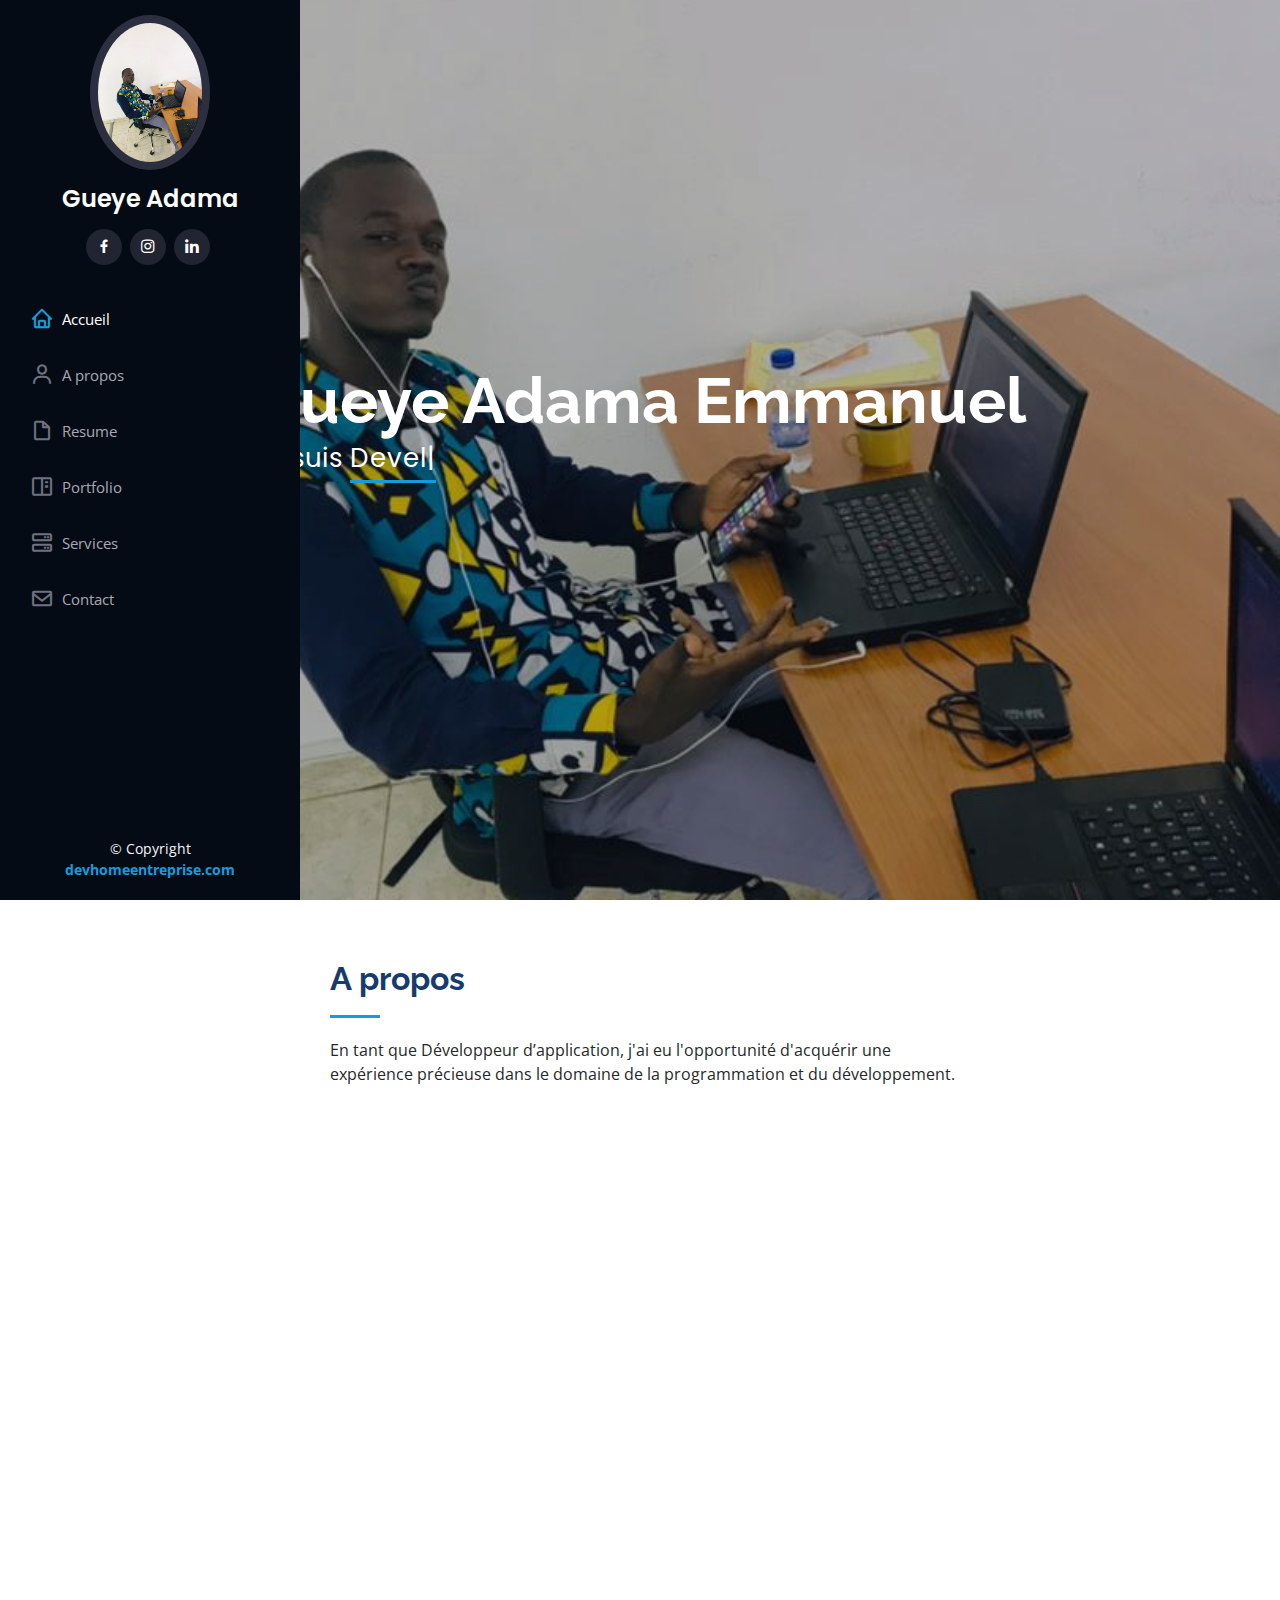
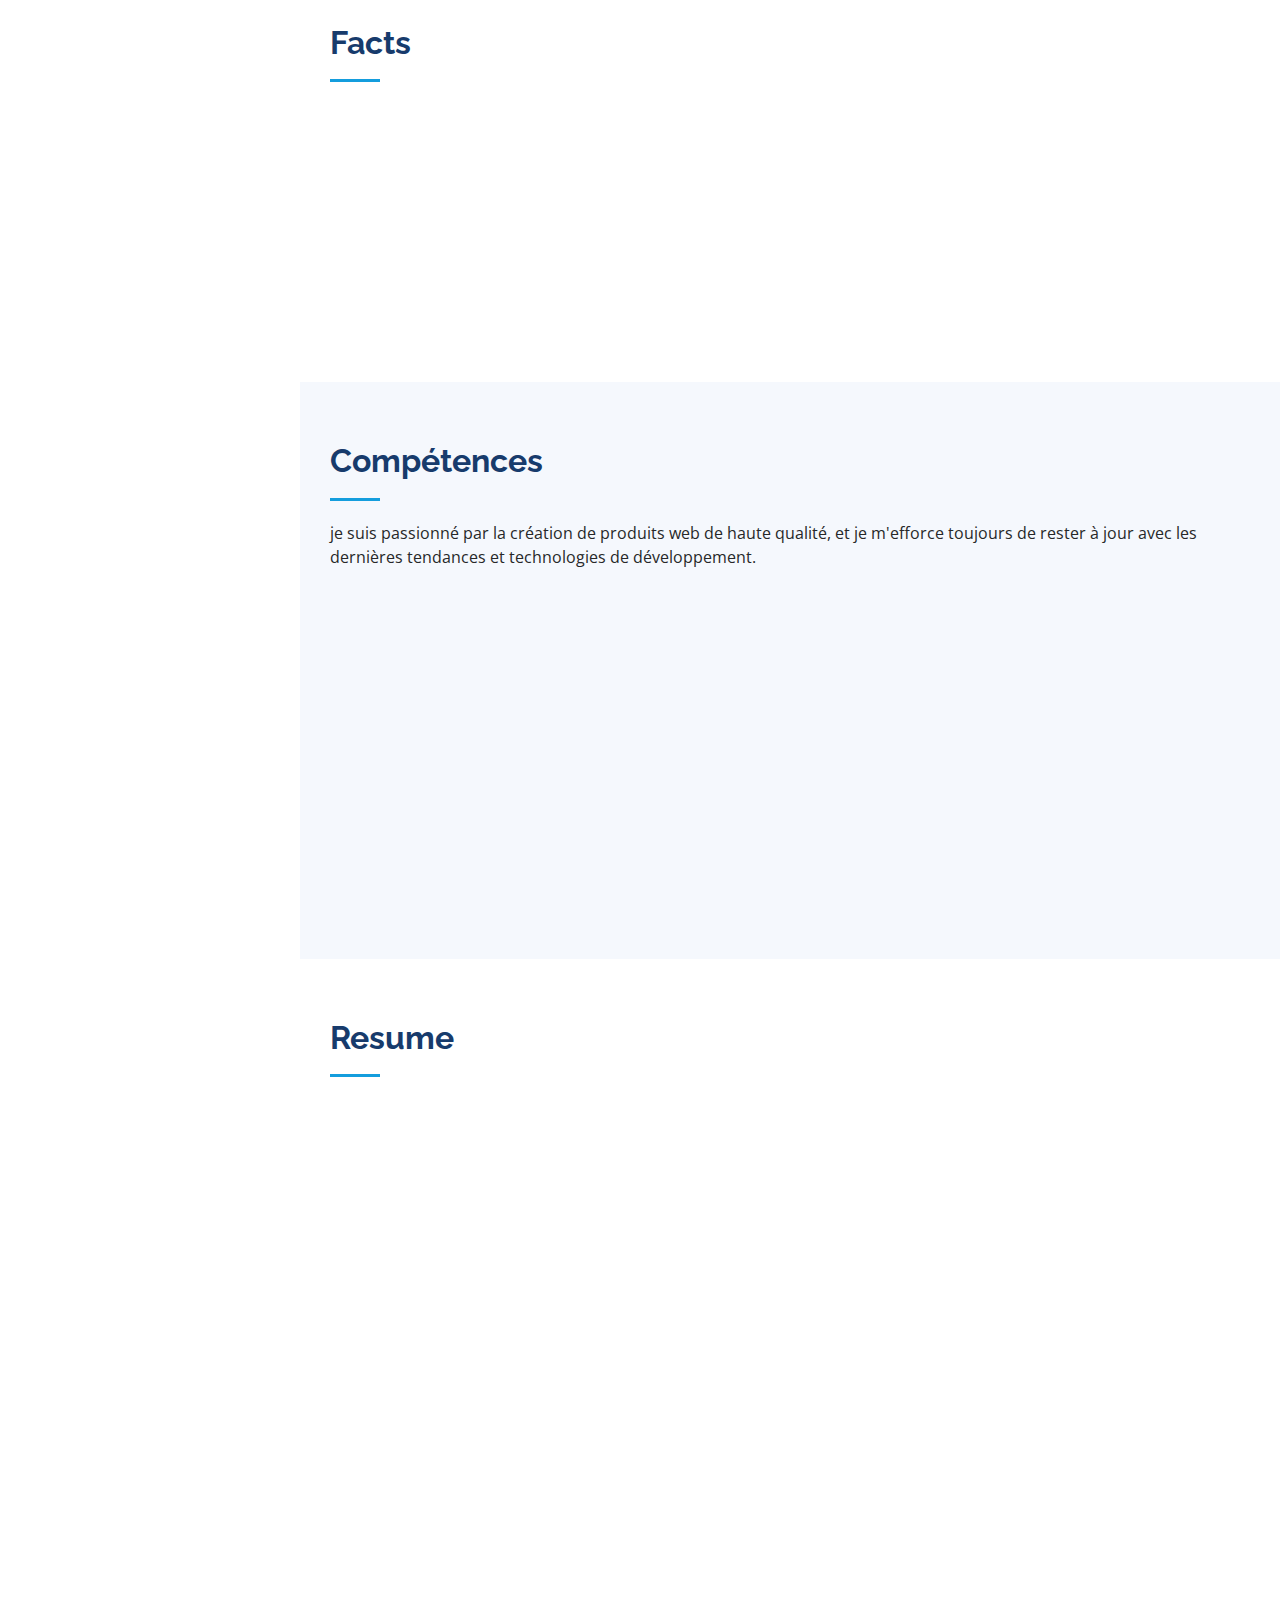
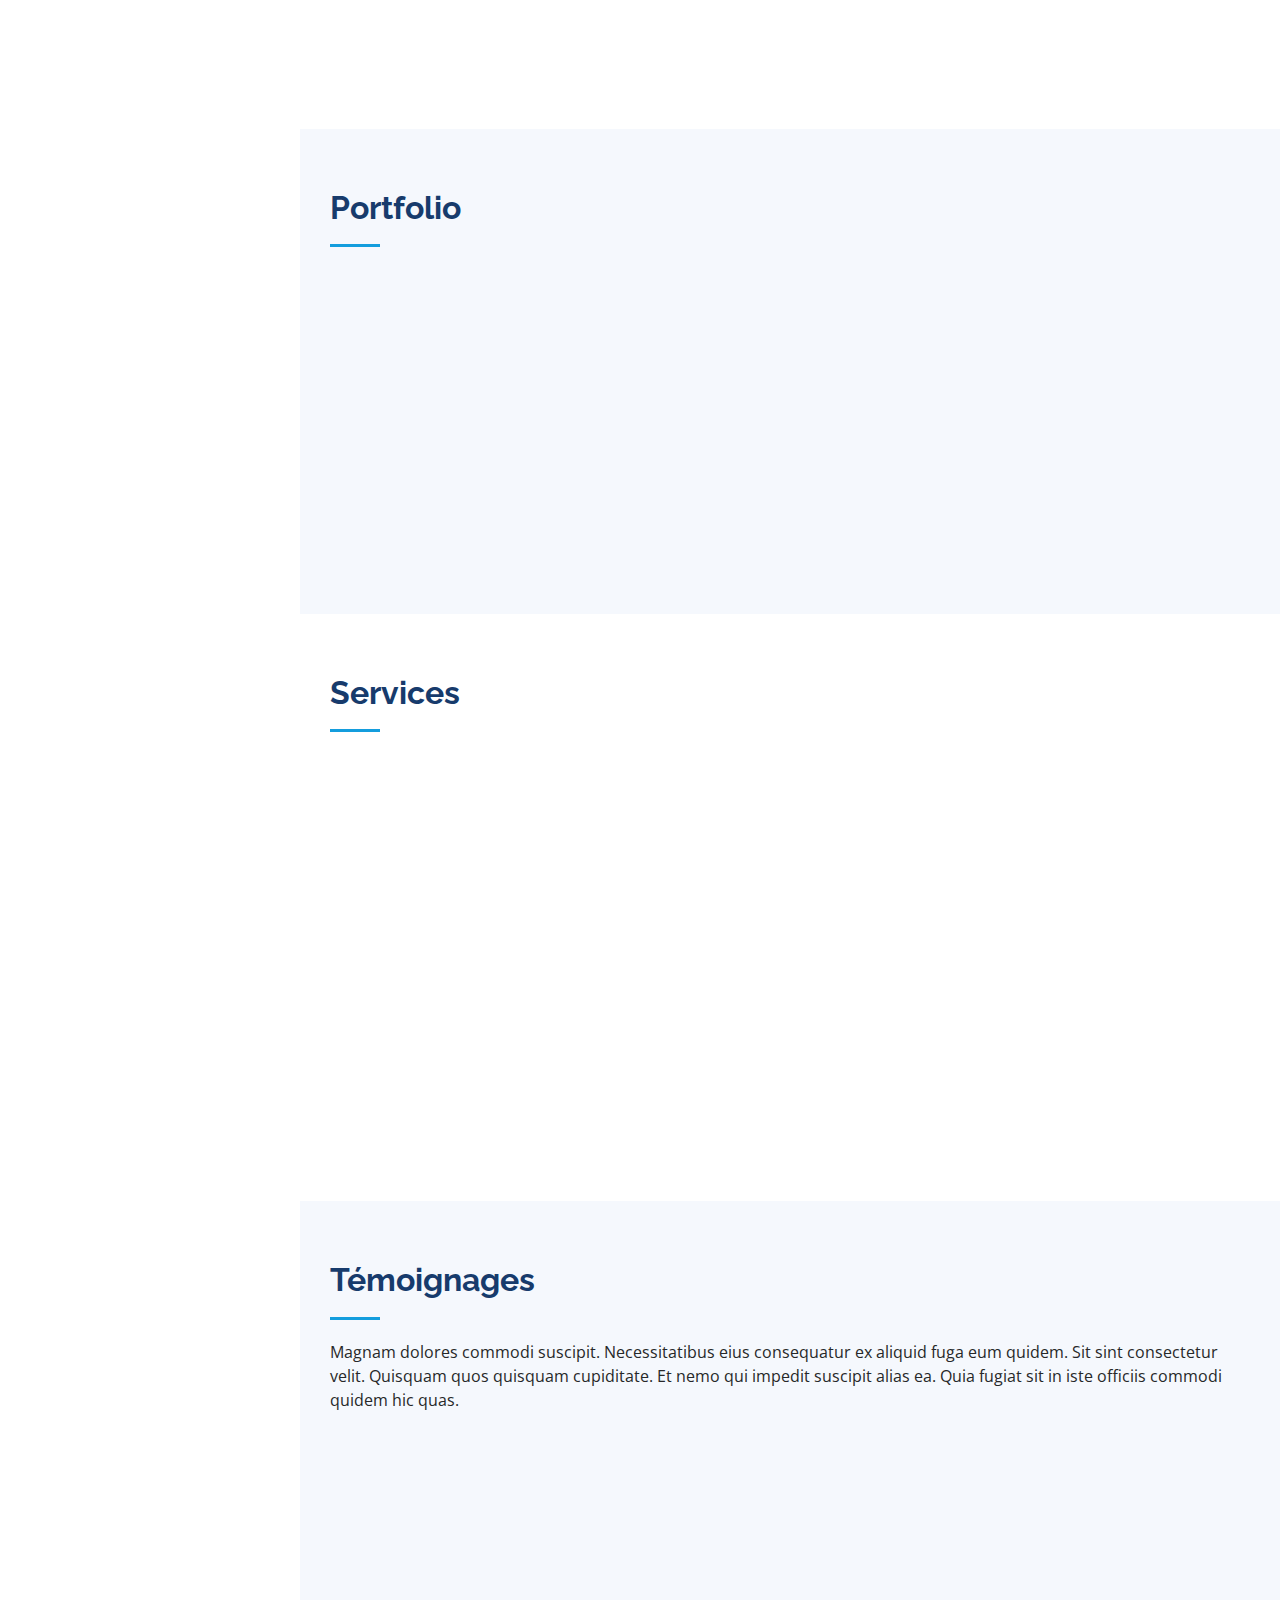
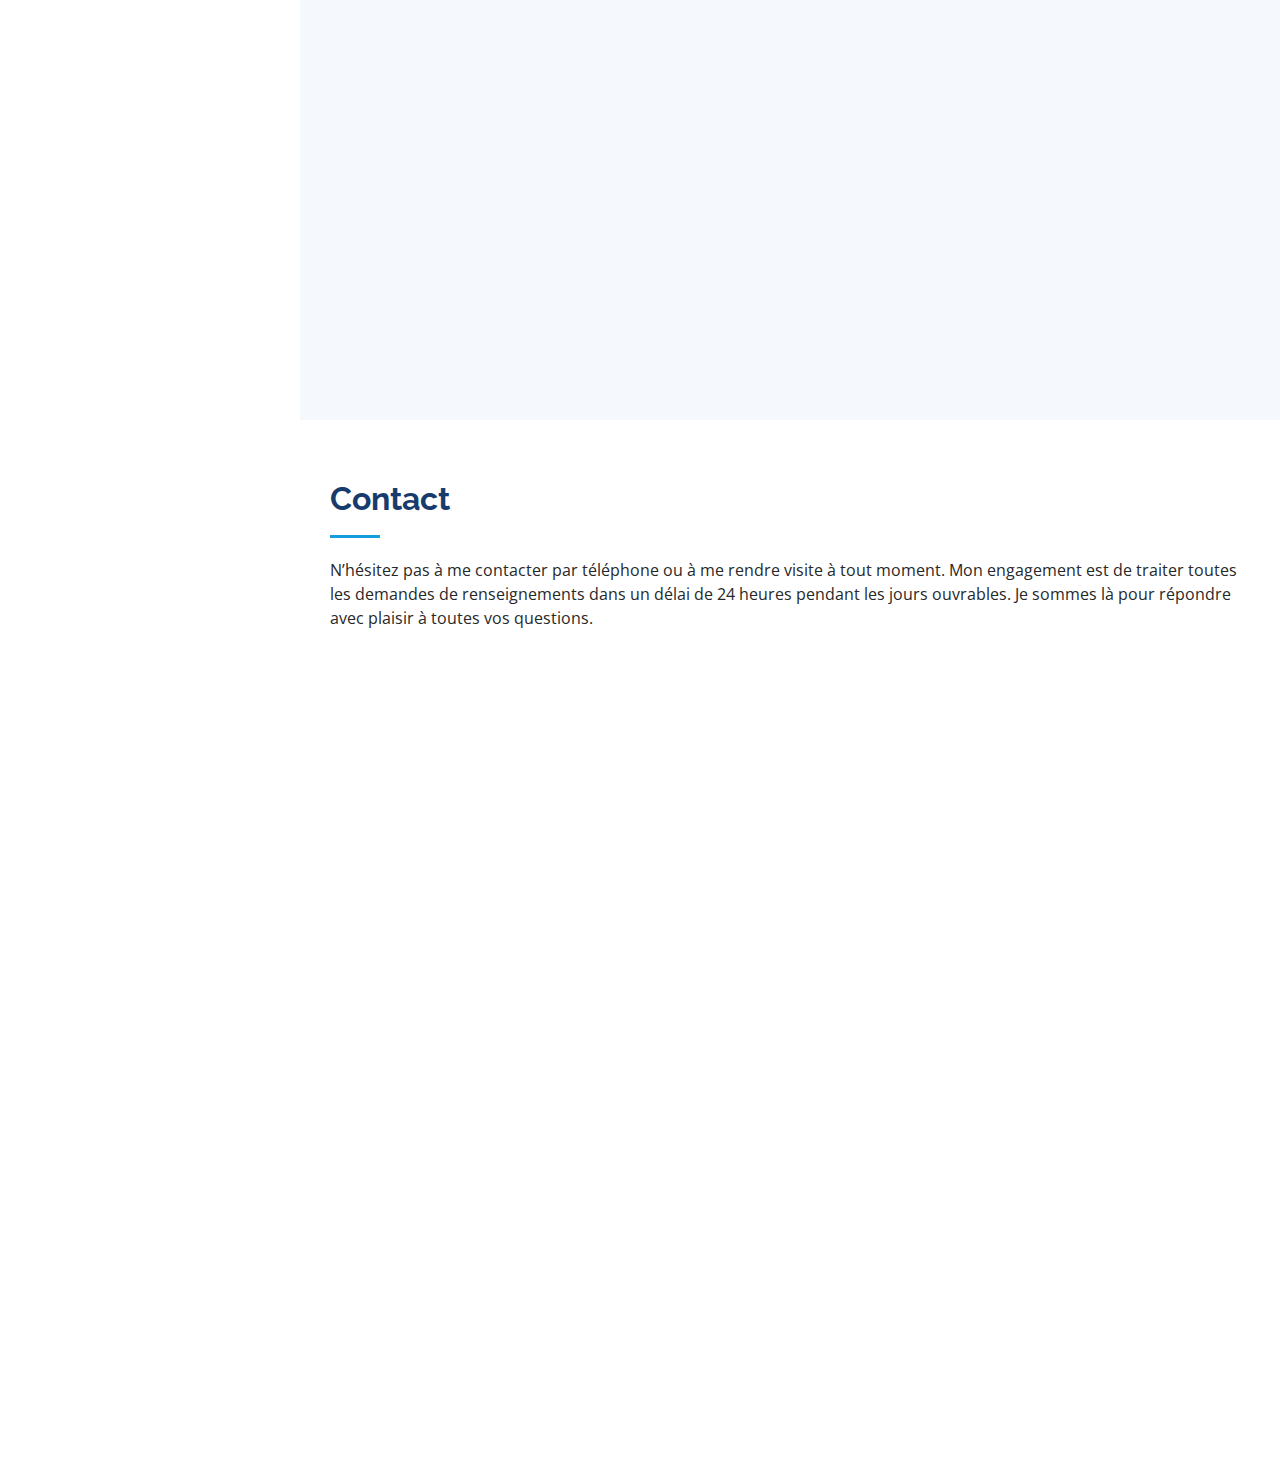
==== commit 9a9719aa: "update" ====
--- a/index.html
+++ b/index.html
@@ -523,7 +523,7 @@
               </div>
             </div><!-- End testimonial item -->
 
-            <div class="swiper-slide">
+            <!-- <div class="swiper-slide">
               <div class="testimonial-item" data-aos="fade-up" data-aos-delay="300">
                 <p>
                   <i class="bx bxs-quote-alt-left quote-icon-left"></i>
@@ -534,7 +534,7 @@
                 <h3>Matt Brandon</h3>
                 <h4>Freelancer</h4>
               </div>
-            </div><!-- End testimonial item -->
+            </div> End testimonial item
 
             <div class="swiper-slide">
               <div class="testimonial-item" data-aos="fade-up" data-aos-delay="400">
@@ -547,7 +547,7 @@
                 <h3>John Larson</h3>
                 <h4>Entrepreneur</h4>
               </div>
-            </div><!-- End testimonial item -->
+            </div>End testimonial item -->
 
           </div>
           <div class="swiper-pagination"></div>
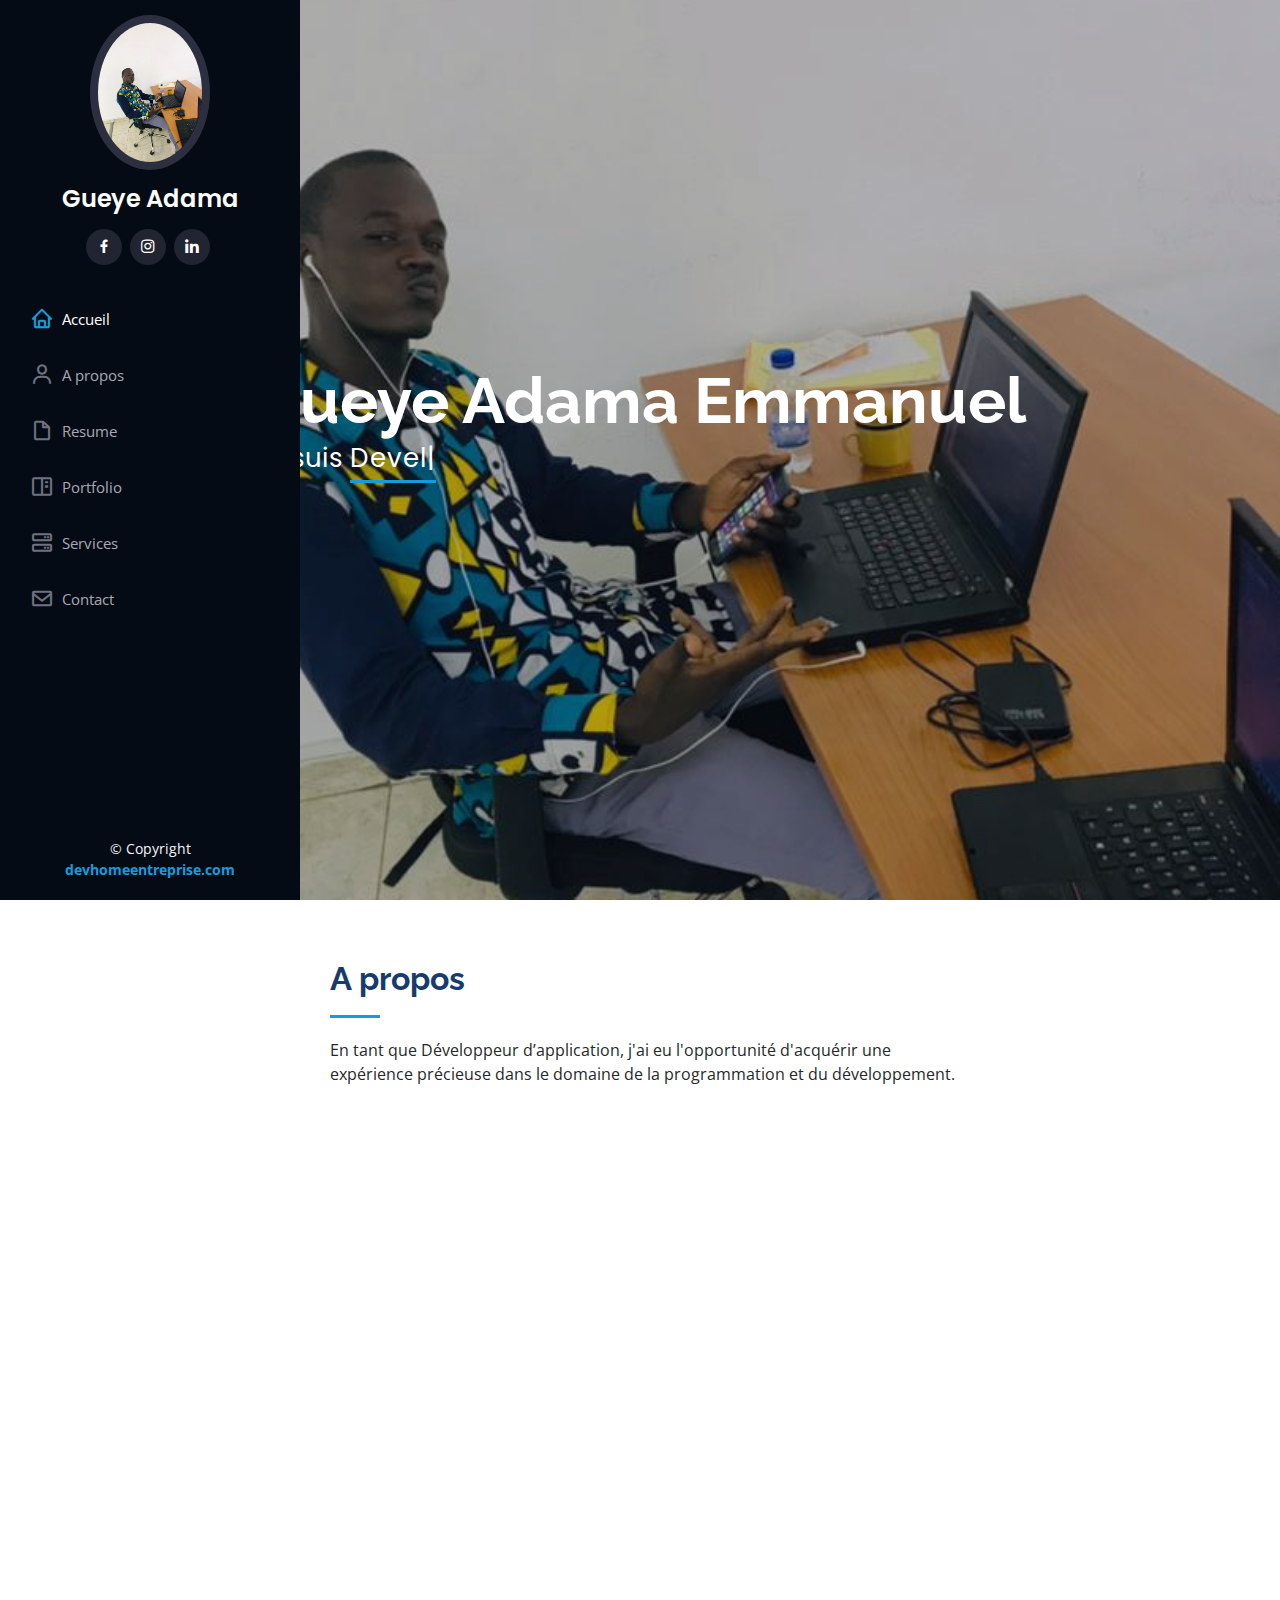
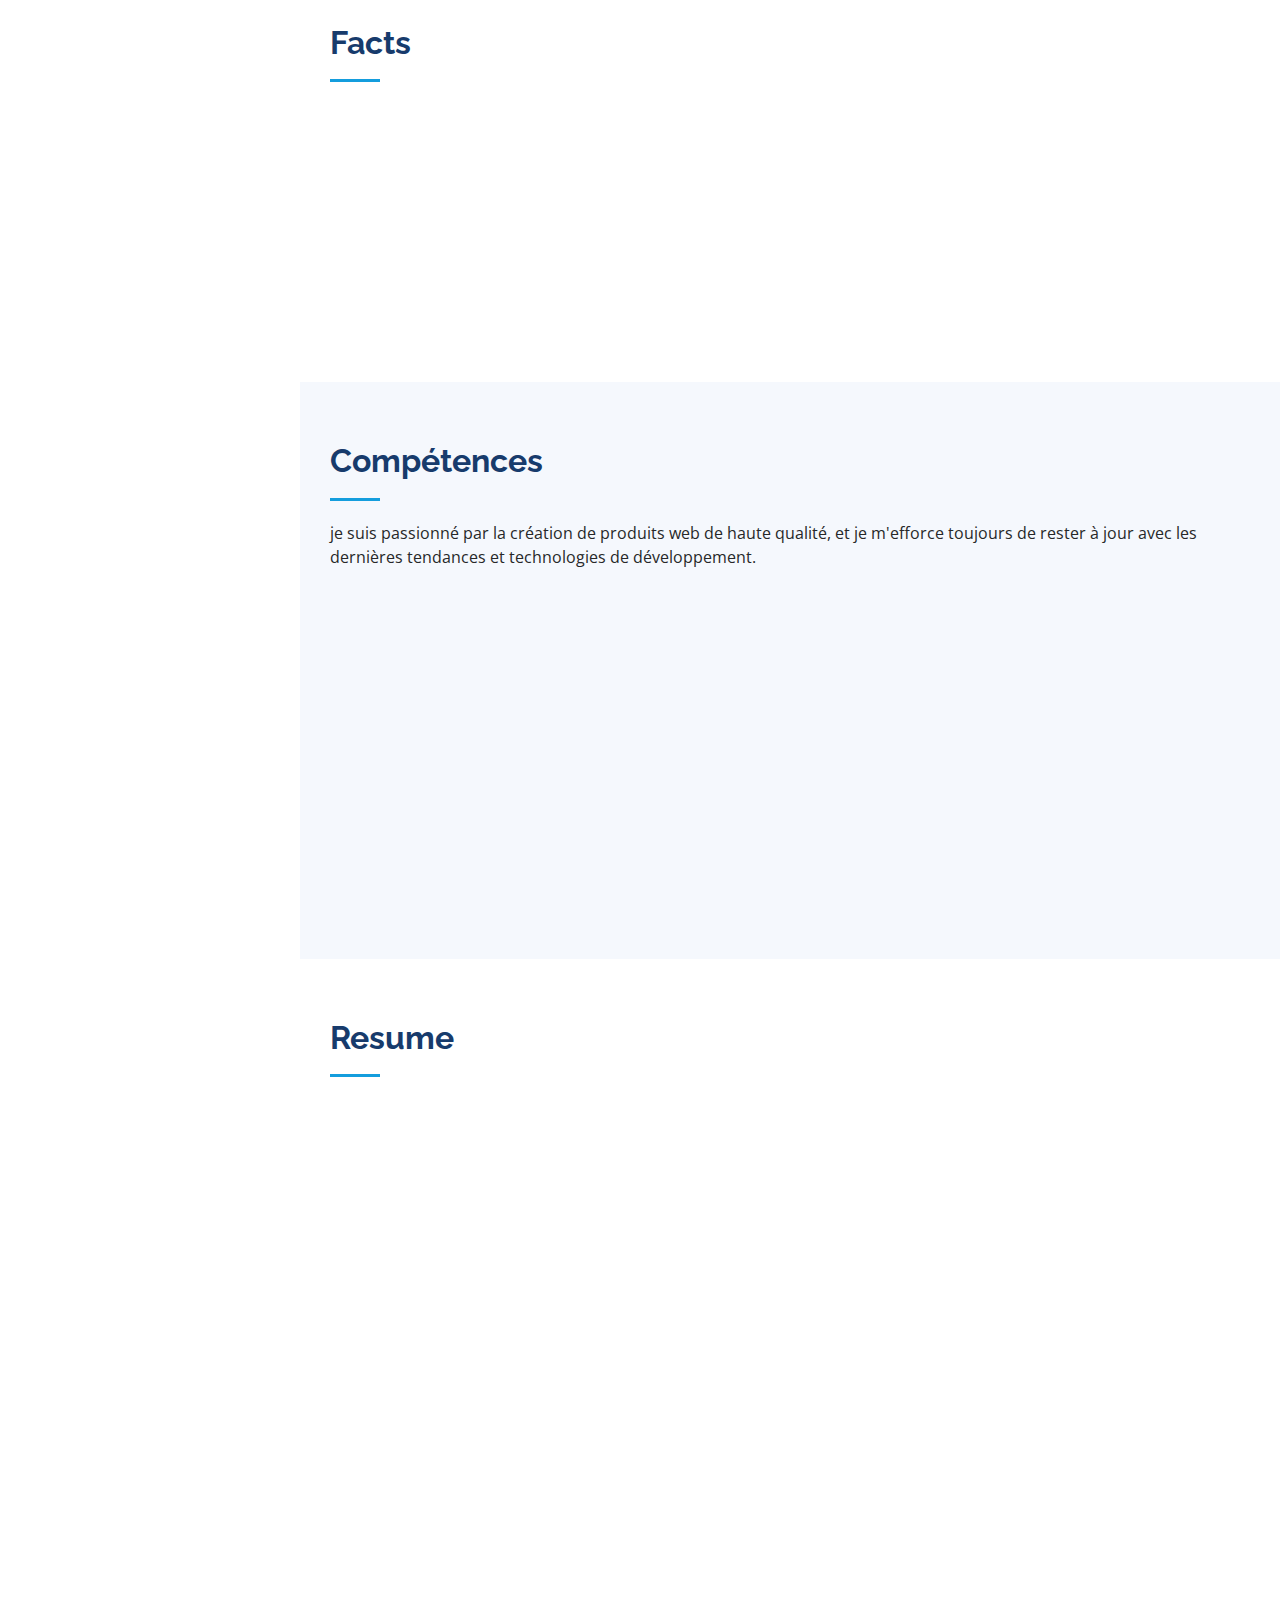
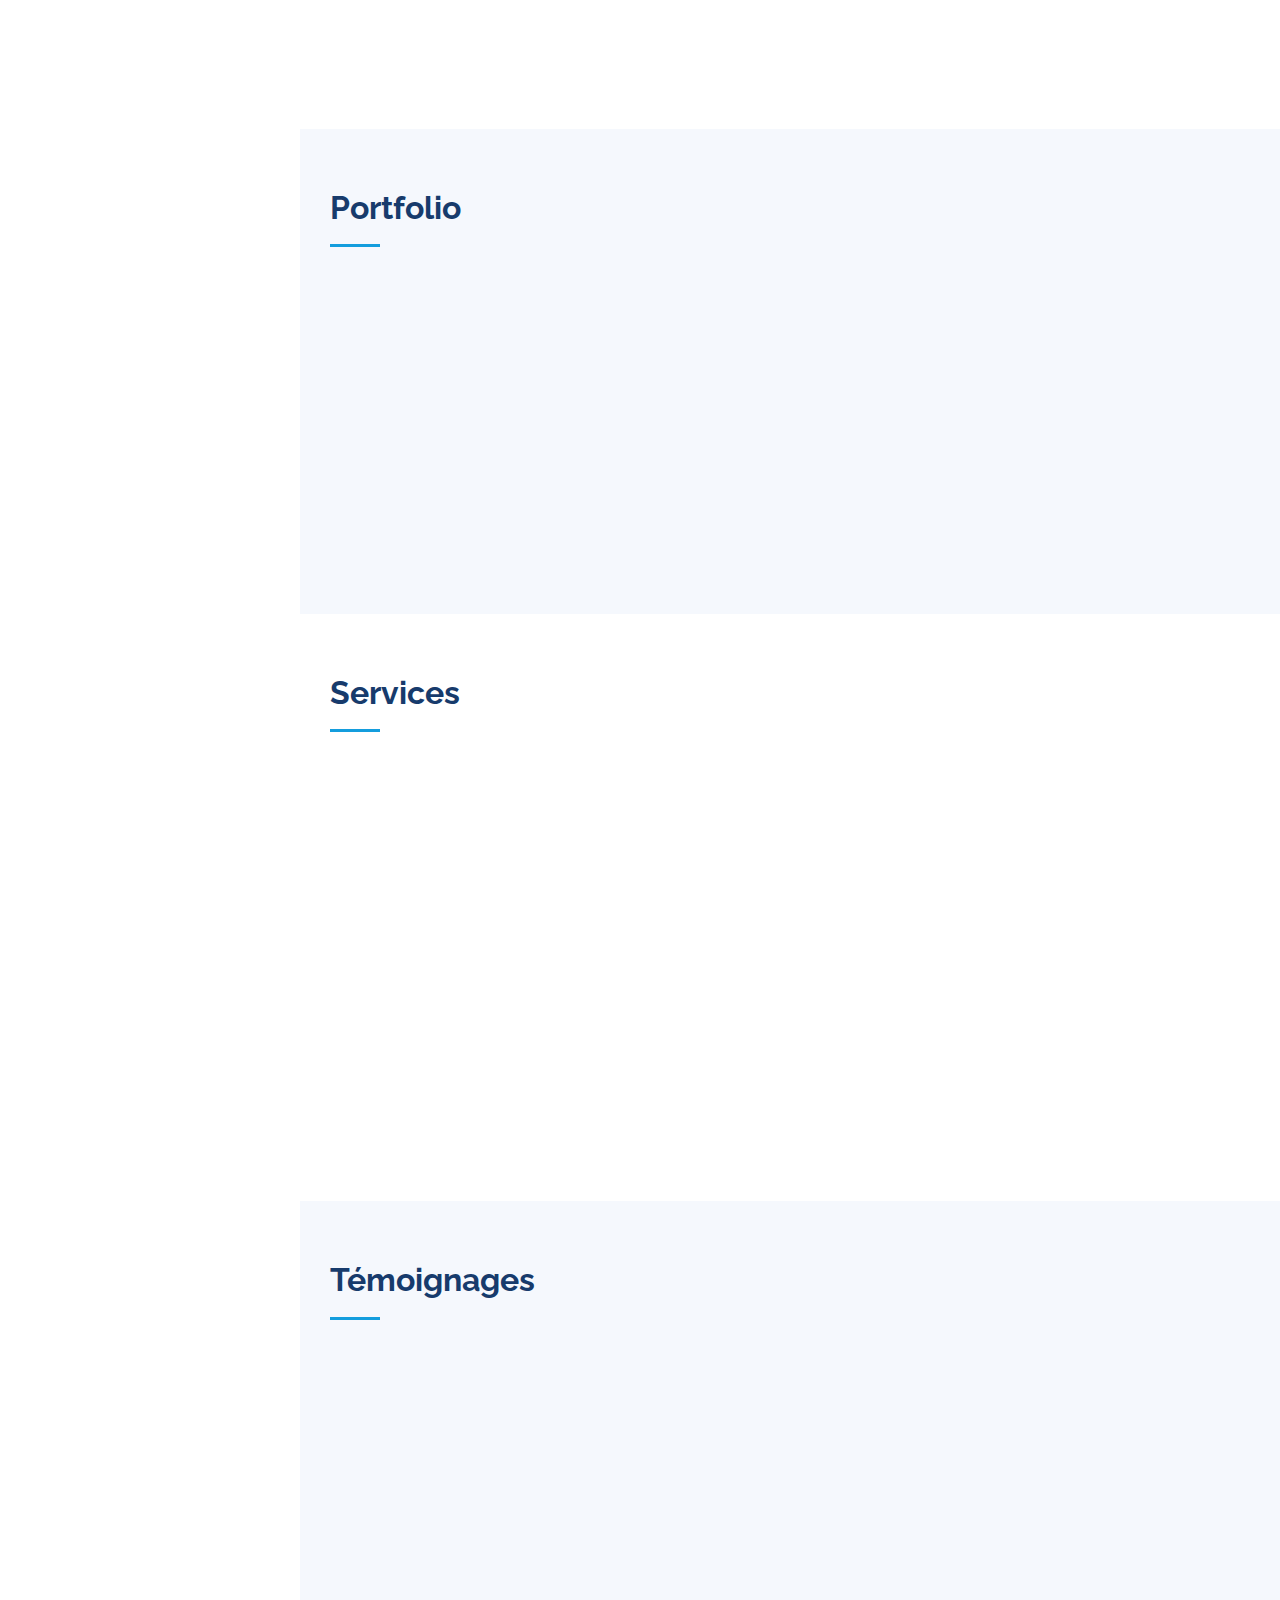
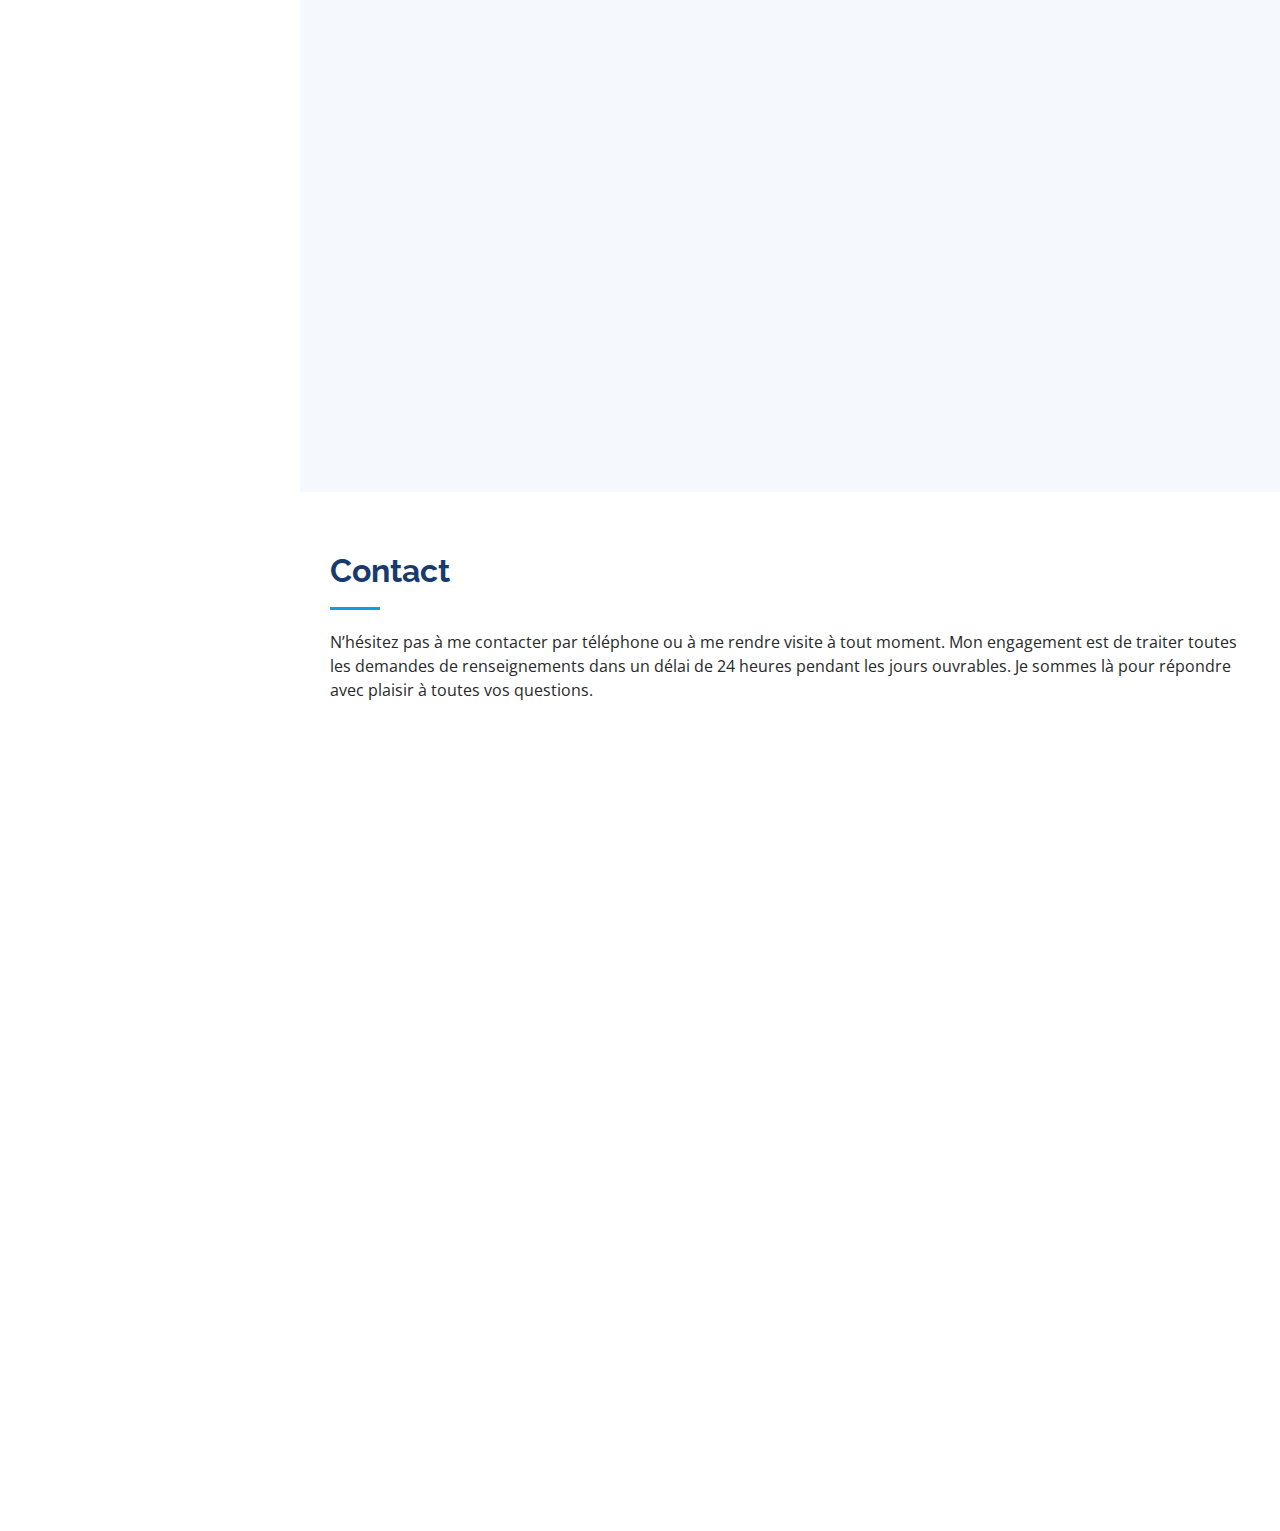
==== commit f03e7d9b: "update" ====
--- a/index.html
+++ b/index.html
@@ -478,7 +478,6 @@
 
         <div class="section-title">
           <h2>Témoignages</h2>
-          <p>Magnam dolores commodi suscipit. Necessitatibus eius consequatur ex aliquid fuga eum quidem. Sit sint consectetur velit. Quisquam quos quisquam cupiditate. Et nemo qui impedit suscipit alias ea. Quia fugiat sit in iste officiis commodi quidem hic quas.</p>
         </div>
 
         <div class="testimonials-slider swiper" data-aos="fade-up" data-aos-delay="100">
@@ -501,12 +500,12 @@
               <div class="testimonial-item" data-aos="fade-up" data-aos-delay="100">
                 <p>
                   <i class="bx bxs-quote-alt-left quote-icon-left"></i>
-                  Export tempor illum tamen malis malis eram quae irure esse labore quem cillum quid cillum eram malis quorum velit fore eram velit sunt aliqua noster fugiat irure amet legam anim culpa.
+                  Je suis extrêmement satisfait du travail accompli par votre équipe dans le développement de mon site web. Votre professionnalisme, votre expertise technique et votre engagement ont été exemplaires tout au long du projet. Grâce à votre collaboration, j'ai pu concrétiser ma vision et offrir une expérience utilisateur exceptionnelle à mes clients. Je recommande vivement vos services à tous ceux qui recherchent des solutions informatiques de qualité et fiables.
                   <i class="bx bxs-quote-alt-right quote-icon-right"></i>
                 </p>
                 <img src="assets/img/testimonials/testimonials-2.jpg" class="testimonial-img" alt="">
                 <h3>Sara Wilsson</h3>
-                <h4>Designer</h4>
+                <h4>Entrepreneur</h4>
               </div>
             </div><!-- End testimonial item -->
 
@@ -514,7 +513,7 @@
               <div class="testimonial-item" data-aos="fade-up" data-aos-delay="200">
                 <p>
                   <i class="bx bxs-quote-alt-left quote-icon-left"></i>
-                  Enim nisi quem export duis labore cillum quae magna enim sint quorum nulla quem veniam duis minim tempor labore quem eram duis noster aute amet eram fore quis sint minim.
+                  Travailler avec vous a été une expérience formidable. Votre professionnalisme, votre expertise technique et votre approche collaborative ont été essentiels pour la réussite de notre projet de développement web. Non seulement vous avez livré un produit de haute qualité, mais vous avez également dépassé nos attentes en matière de délais et de résultats. Je vous recommande vivement à toute personne cherchant des services informatiques fiables et efficaces.
                   <i class="bx bxs-quote-alt-right quote-icon-right"></i>
                 </p>
                 <img src="assets/img/testimonials/testimonials-3.jpg" class="testimonial-img" alt="">
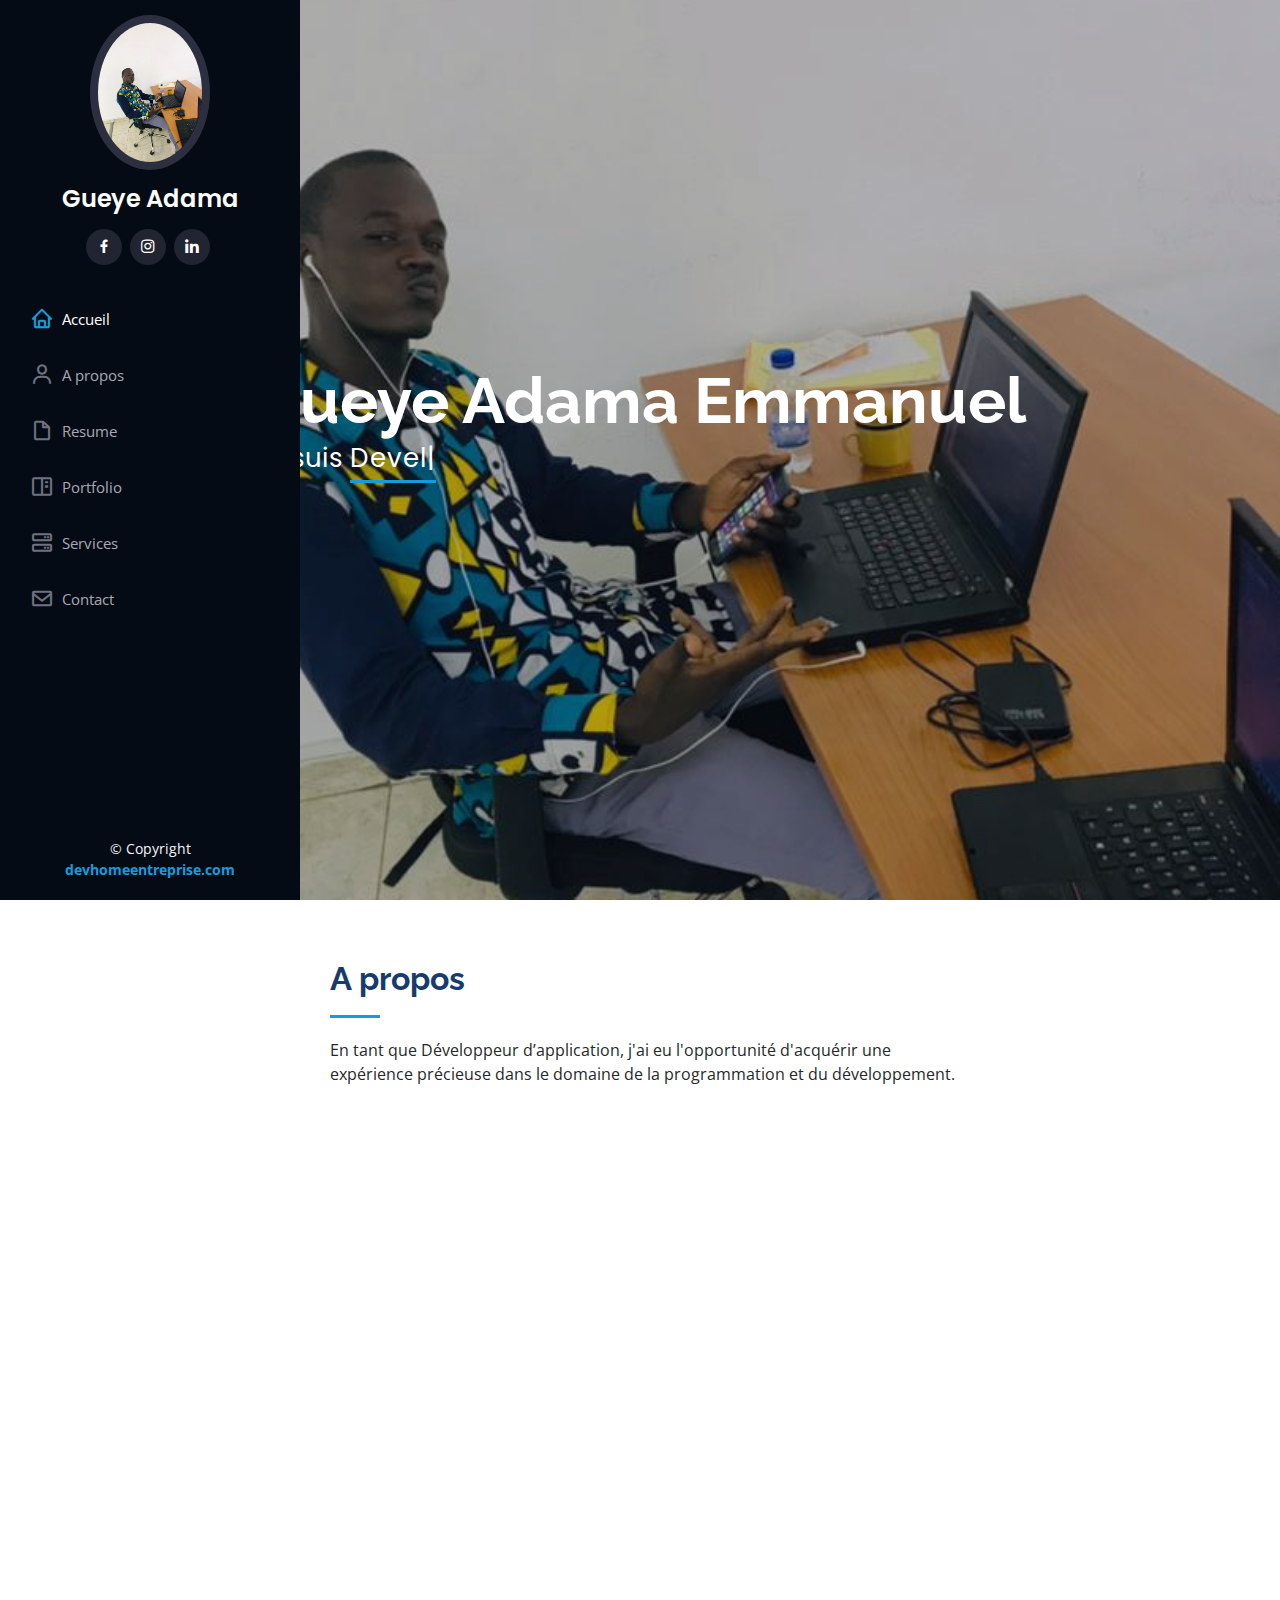
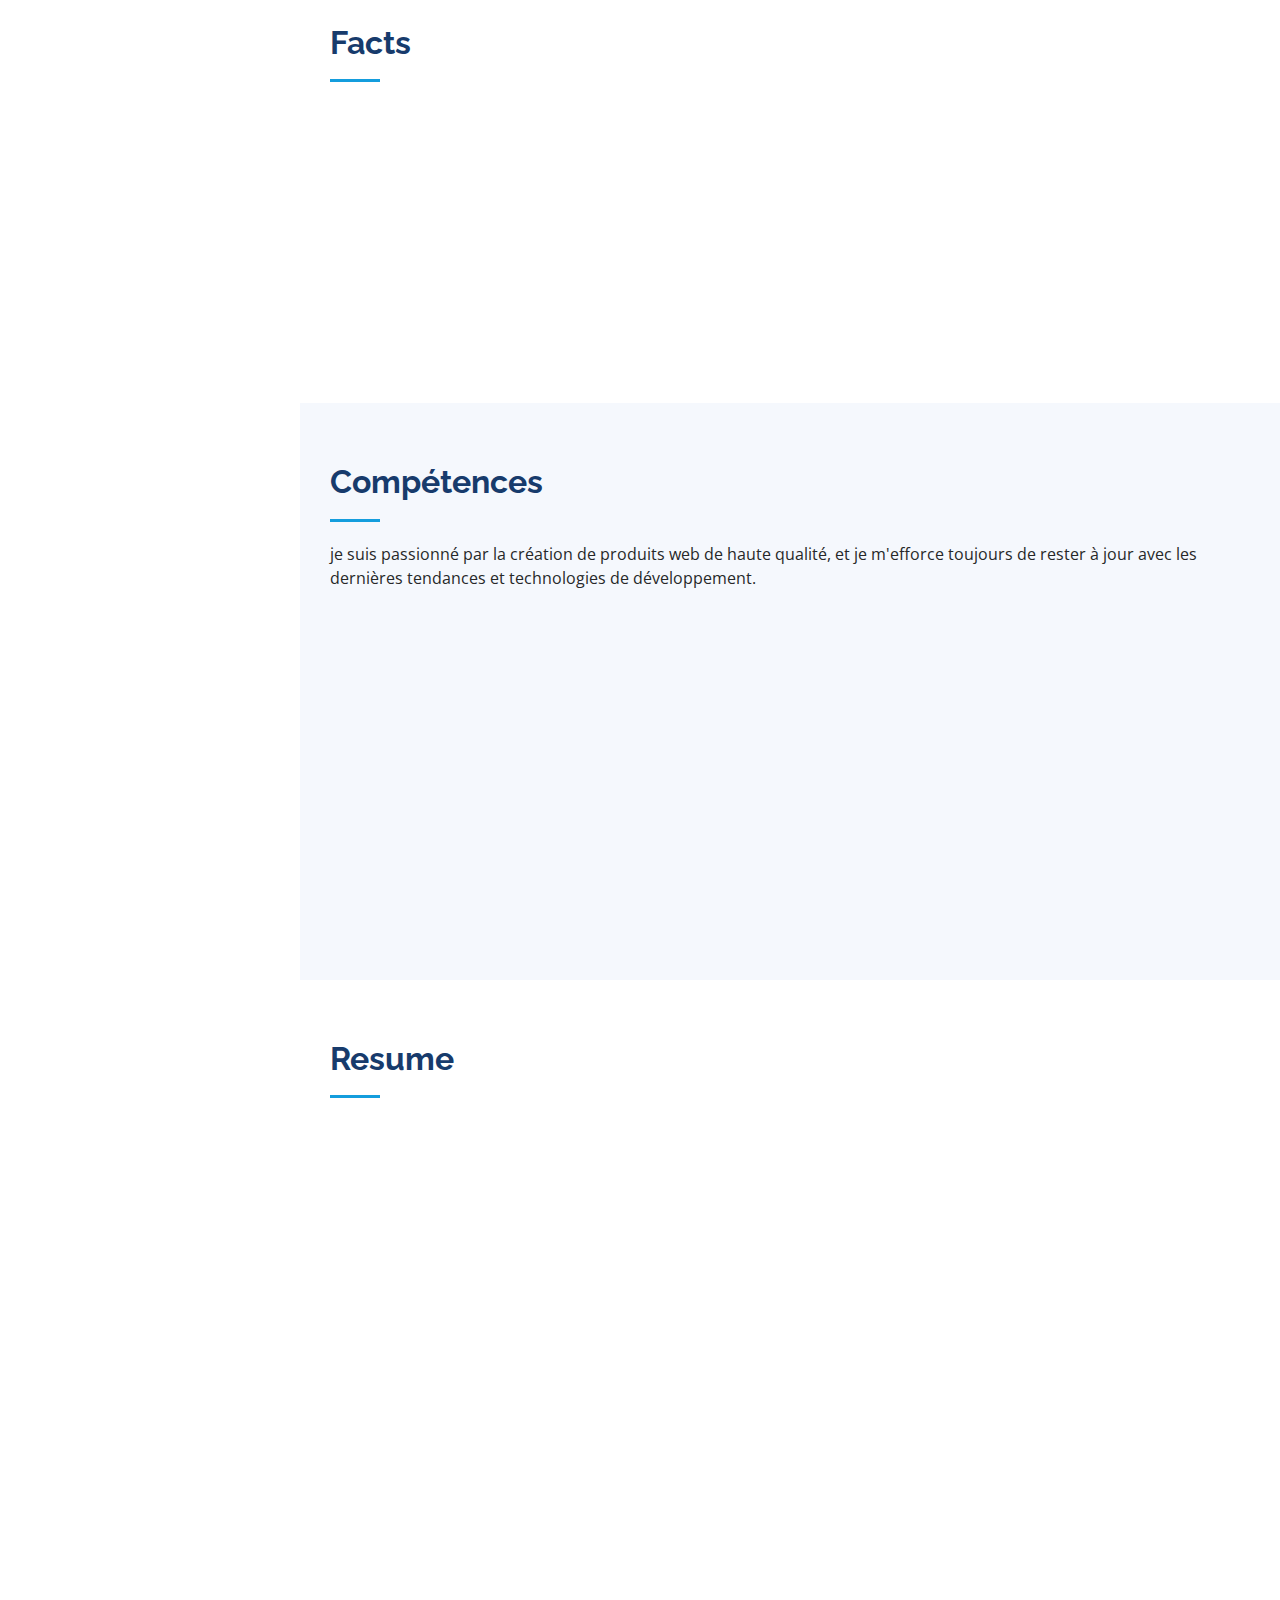
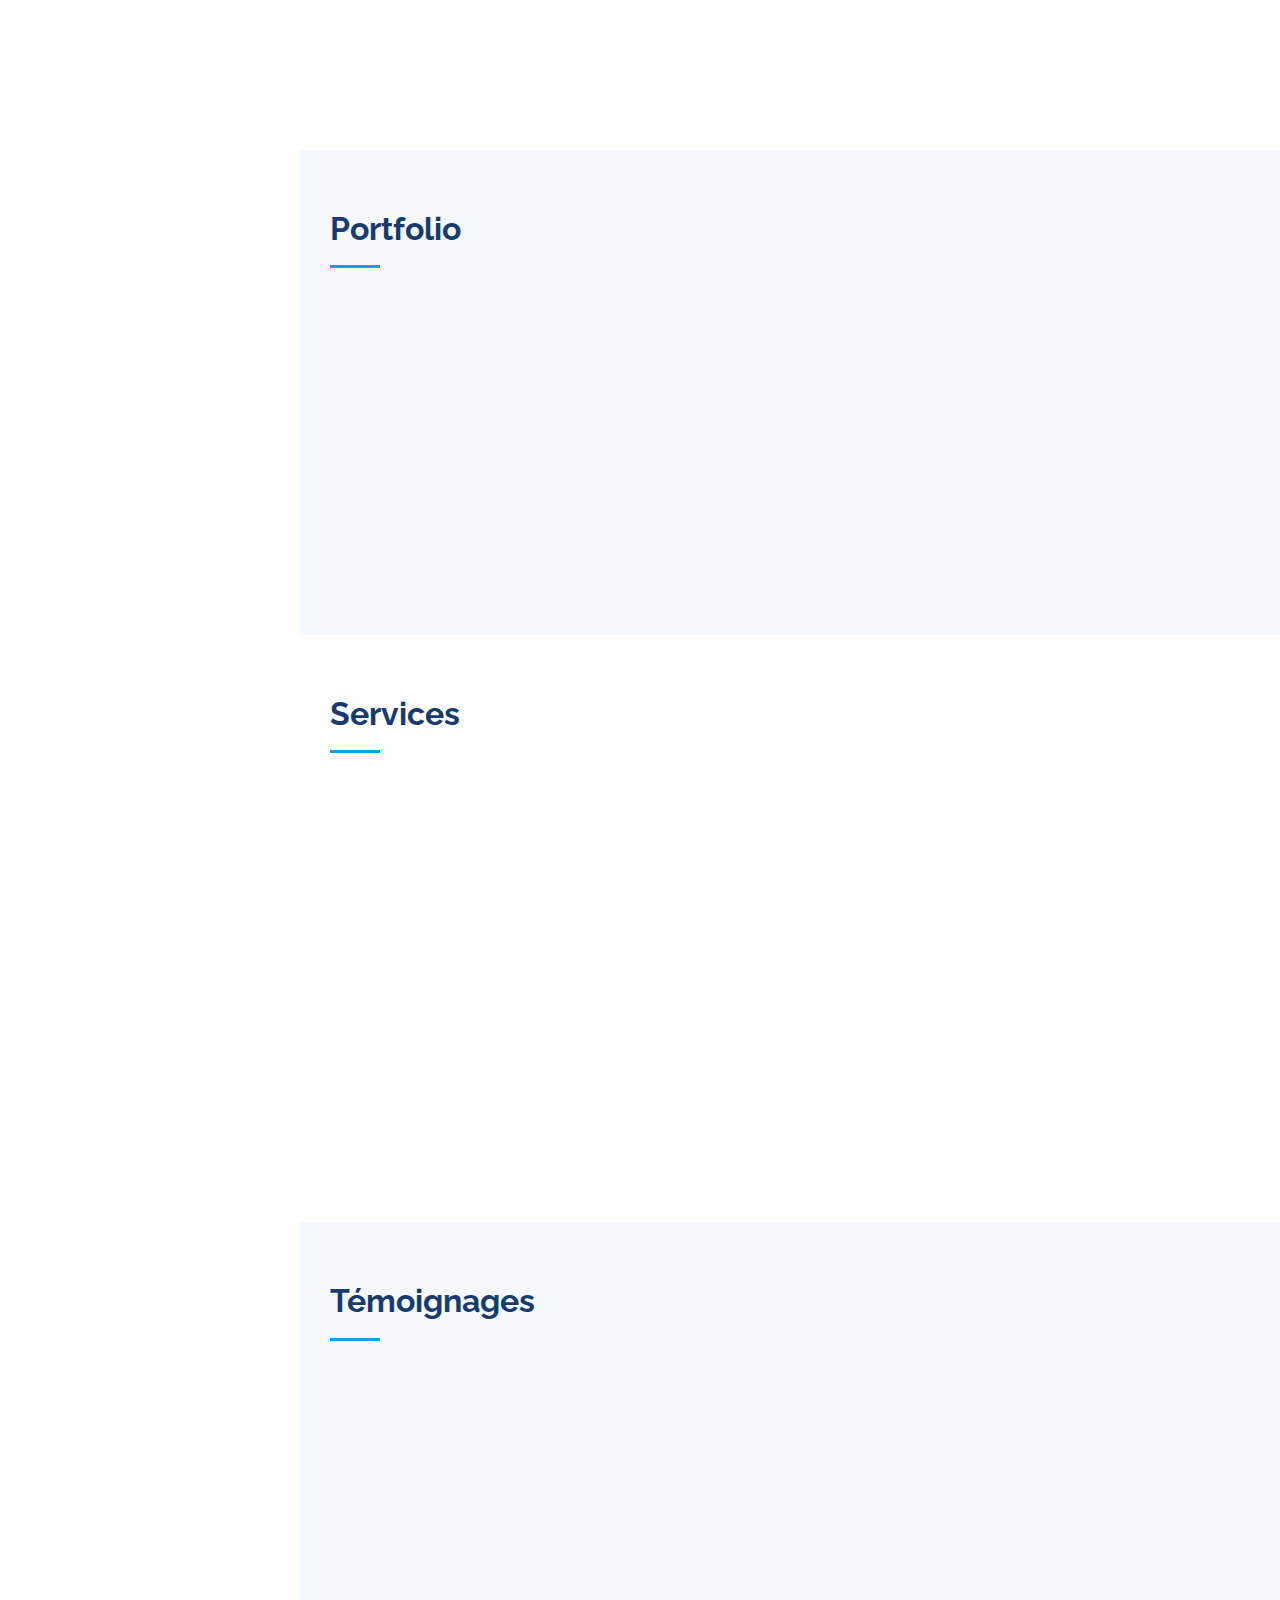
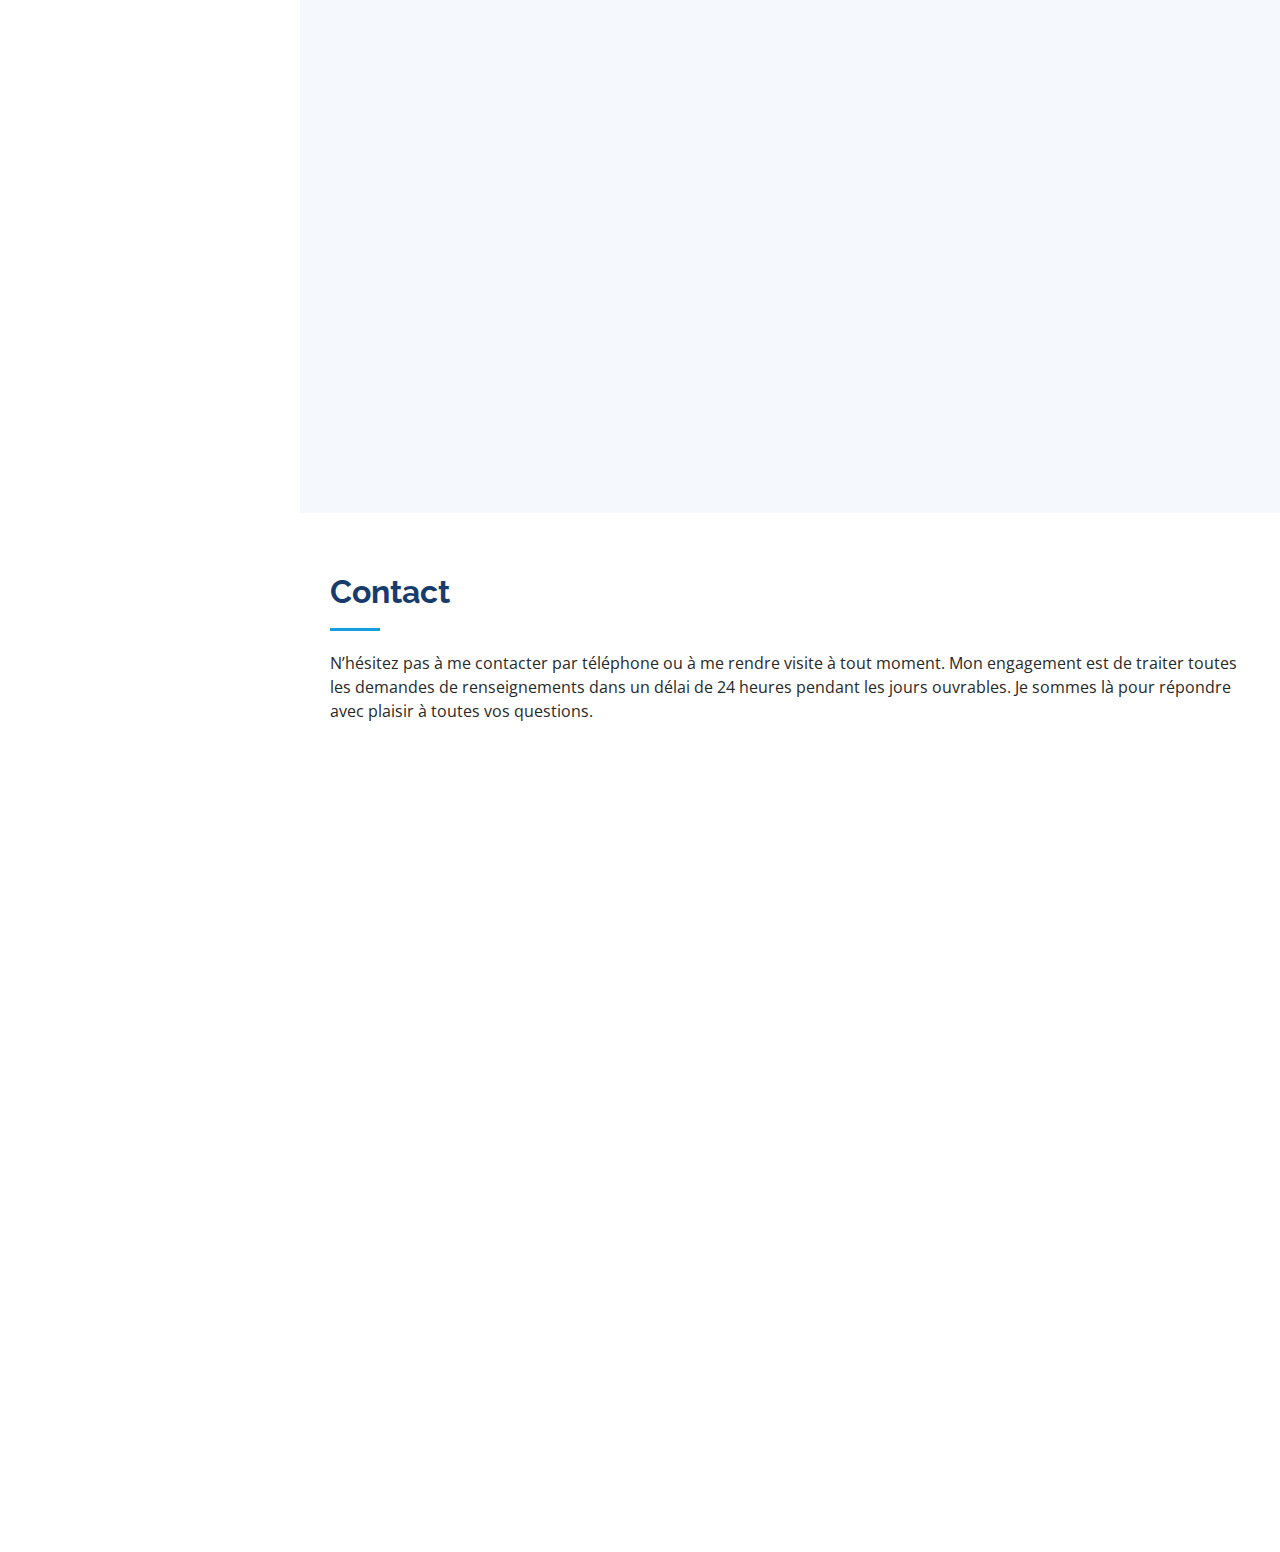
==== commit 994b3a6c: "update" ====
--- a/index.html
+++ b/index.html
@@ -102,7 +102,7 @@
               <div class="col-lg-6">
                 <ul>
                   <li><i class="bi bi-chevron-right"></i> <strong>Anniversaire:</strong> <span>15 AOUT 2002</span></li>
-                  <li><i class="bi bi-chevron-right"></i> <strong>Site web:</strong> <span>www.devhomeentreprise.com</span></li>
+                  <!-- <li><i class="bi bi-chevron-right"></i> <strong>Site web:</strong> <span>www.devhomeentreprise.com</span></li> -->
                   <li><i class="bi bi-chevron-right"></i> <strong>Téléphone:</strong> <span>+225 07 77 66 49 68</span></li>
                   <li><i class="bi bi-chevron-right"></i> <strong>Ville:</strong> <span>Abidjan, CI</span></li>
                 </ul>
@@ -110,7 +110,7 @@
               <div class="col-lg-6">
                 <ul>
                   <li><i class="bi bi-chevron-right"></i> <strong>Age:</strong> <span>21</span></li>
-                  <li><i class="bi bi-chevron-right"></i> <strong>Niveau:</strong><span style="color: rgb(34, 253, 180);">BTS &nbsp;  &nbsp; </span> → <span> &nbsp;  Licence 2</span></li>
+                  <li><i class="bi bi-chevron-right"></i> <strong>Niveau:</strong><span style="color: rgb(0, 139, 93);">BTS &nbsp;  &nbsp; </span> → <span> &nbsp;  Licence 2</span></li>
                   <li><i class="bi bi-chevron-right"></i> <strong>Email:</strong> <span>gueyeadamaemmanuel@gmail.com</span></li>
                 </ul>
               </div>
@@ -148,7 +148,7 @@
             <div class="count-box">
               <i class="bi bi-journal-richtext"></i>
               <span data-purecounter-start="0" data-purecounter-end="3" data-purecounter-duration="1" class="purecounter"></span>
-              <p><strong>Projets</br></strong> adipisci atque cum quia aut</p>
+              <p><strong>Projets</br></strong> offrant une expérience utilisateur fluide et intuitive</p>
             </div>
           </div>
 
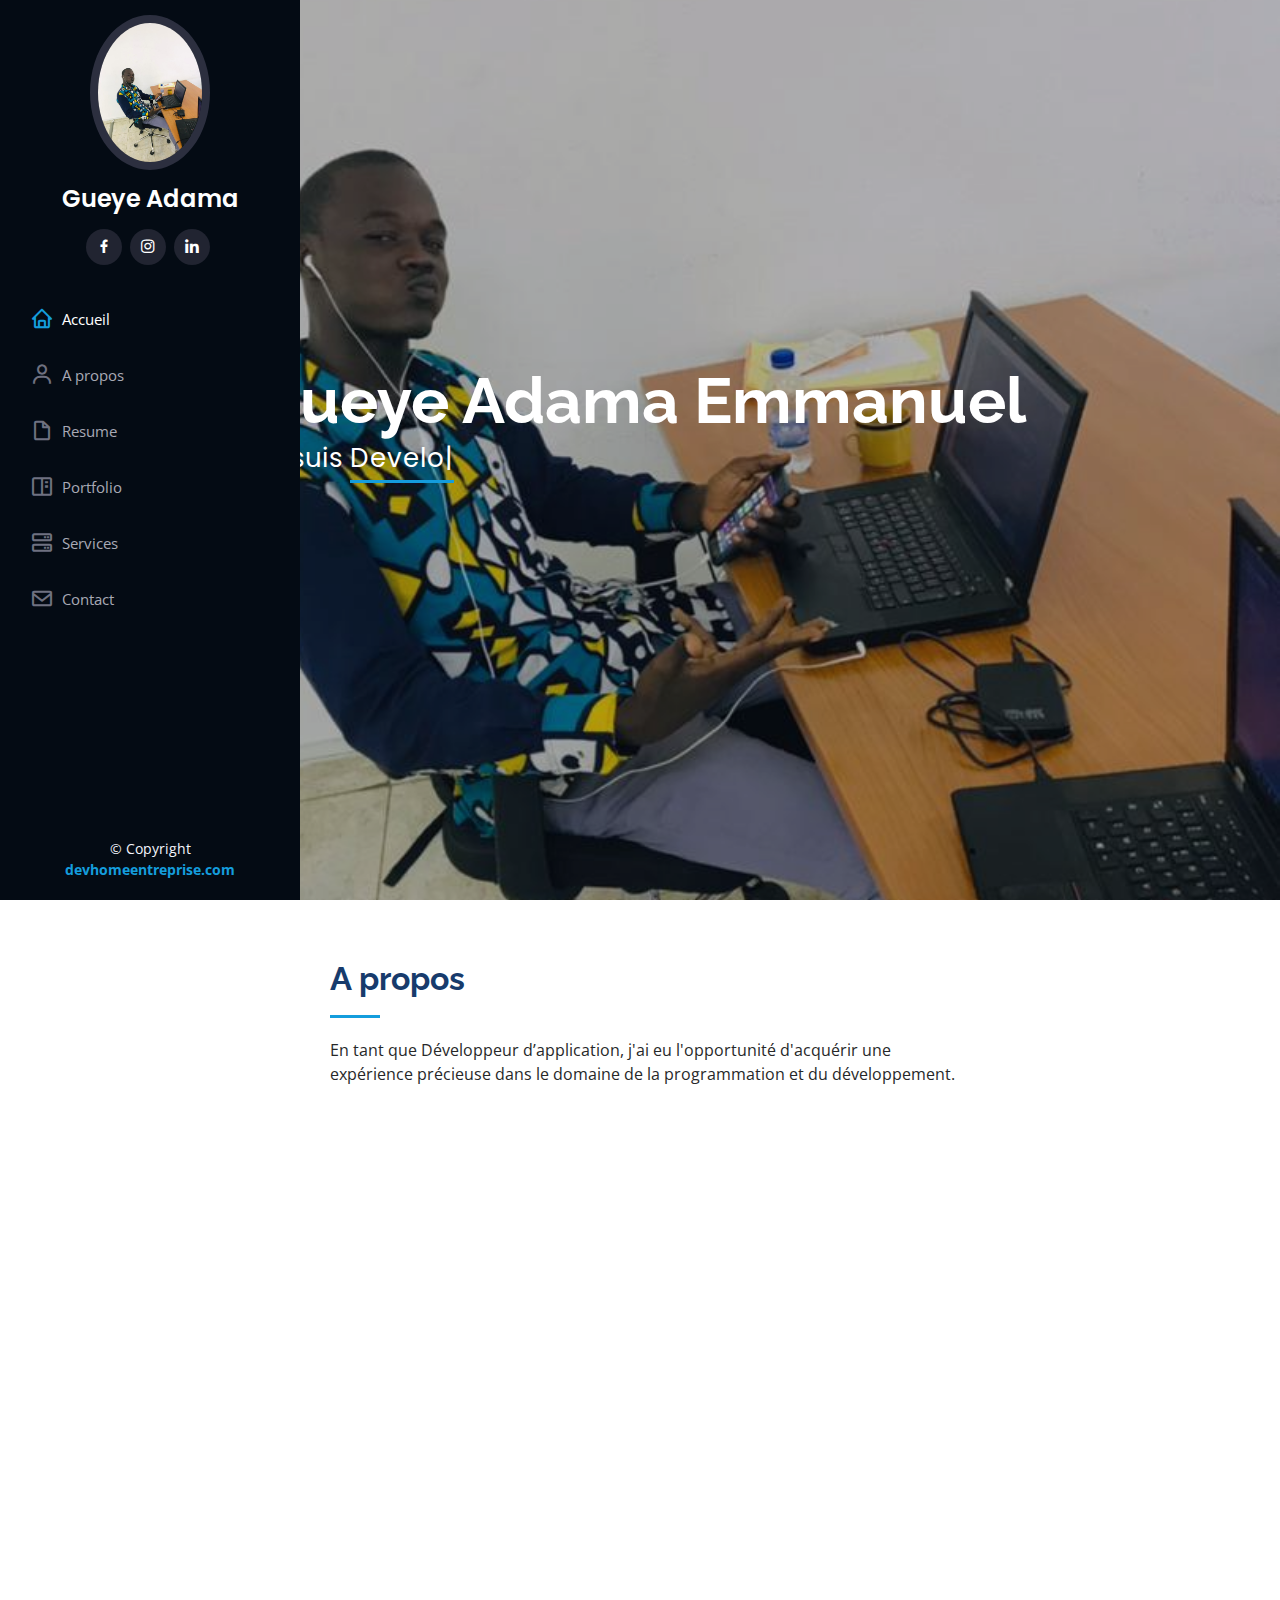
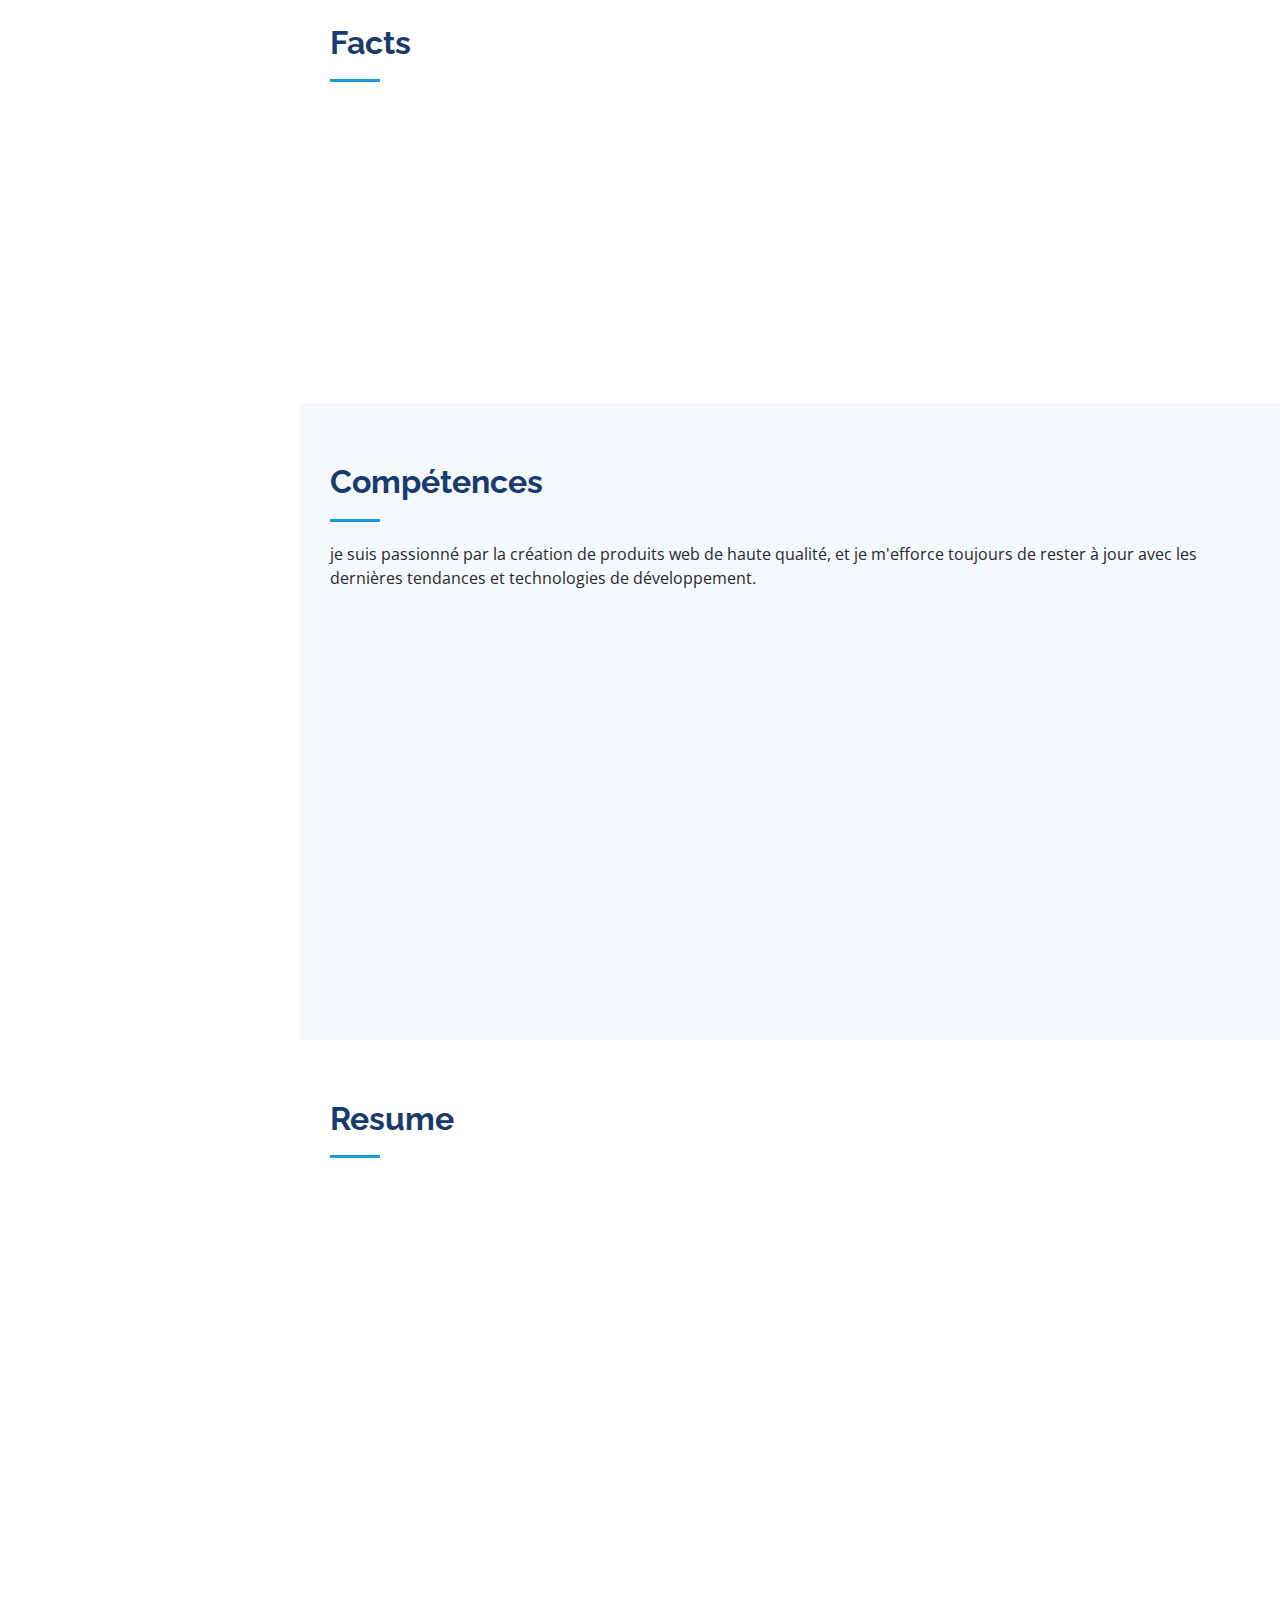
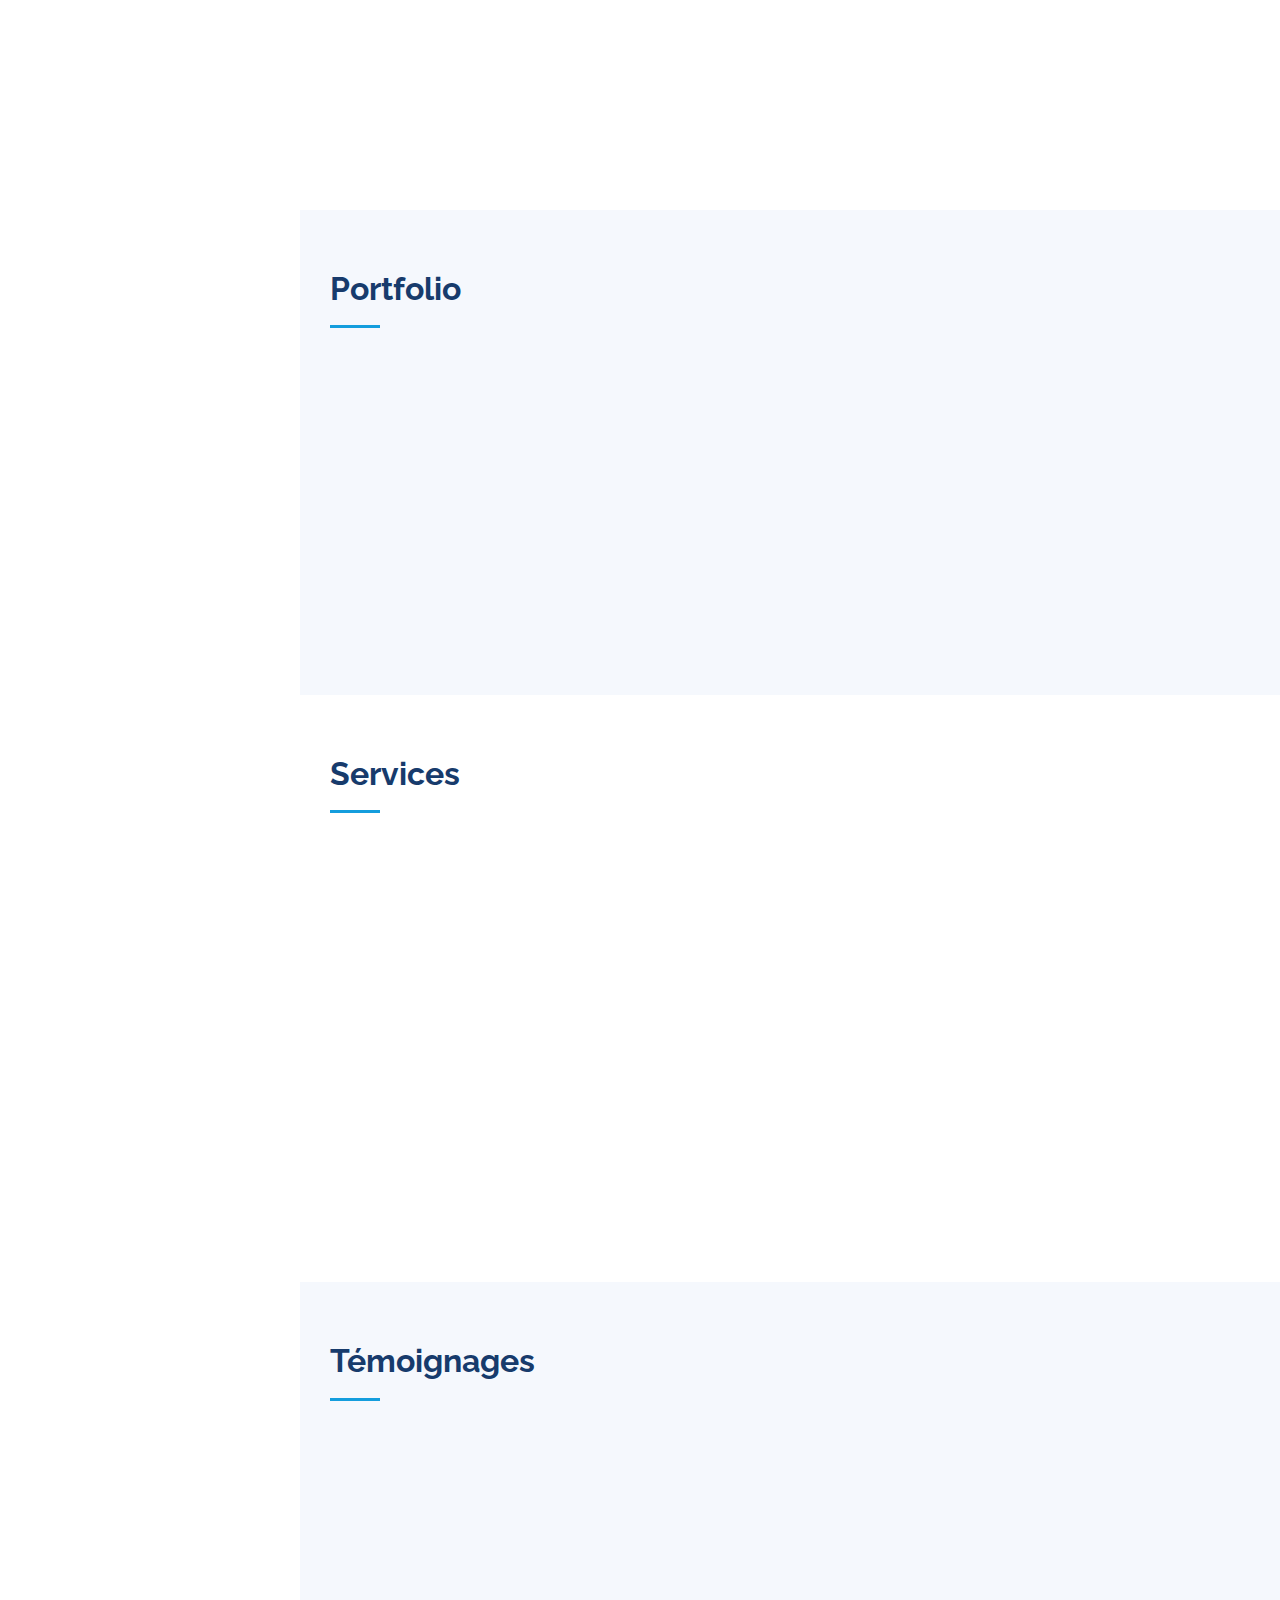
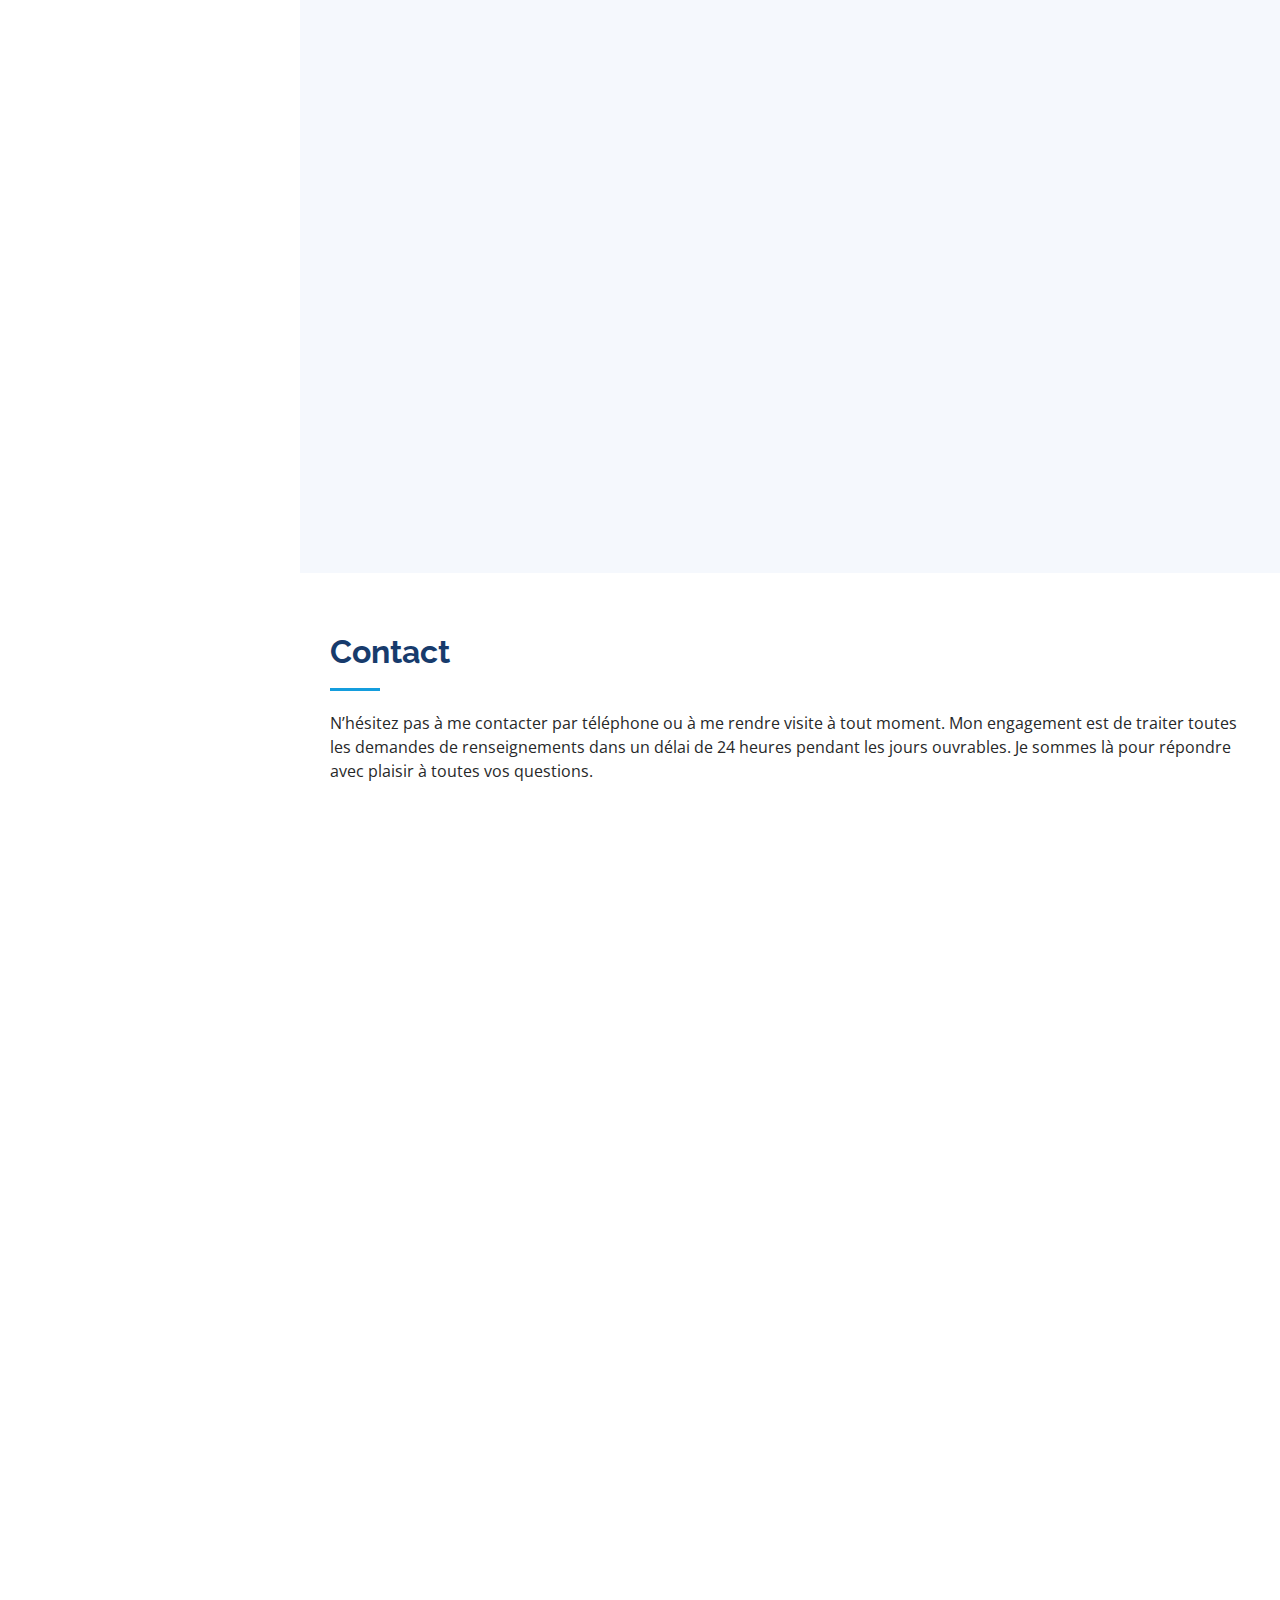
==== commit 317ee326: "Update index.html" ====
--- a/index.html
+++ b/index.html
@@ -200,7 +200,7 @@
               </div>
             </div>
             <div class="progress">
-              <span class="skill">Java <i class="val">35%</i></span>
+              <span class="skill">Java <i class="val">45%</i></span>
               <div class="progress-bar-wrap">
                 <div class="progress-bar" role="progressbar" aria-valuenow="35" aria-valuemin="0" aria-valuemax="100"></div>
               </div>
@@ -217,7 +217,7 @@
           <div class="col-lg-6" data-aos="fade-up" data-aos-delay="100">
 
             <div class="progress">
-              <span class="skill">PHP <i class="val">70%</i></span>
+              <span class="skill">PHP <i class="val">80%</i></span>
               <div class="progress-bar-wrap">
                 <div class="progress-bar" role="progressbar" aria-valuenow="80" aria-valuemin="0" aria-valuemax="100"></div>
               </div>
@@ -236,17 +236,23 @@
                 <div class="progress-bar" role="progressbar" aria-valuenow="55" aria-valuemin="0" aria-valuemax="100"></div>
               </div>
             </div>
+              <div class="progress">
+              <span class="skill">Windev <i class="val">55%</i></span>
+              <div class="progress-bar-wrap">
+                <div class="progress-bar" role="progressbar" aria-valuenow="55" aria-valuemin="0" aria-valuemax="100"></div>
+              </div>
+            </div>
             
             <div class="progress">
-              <span class="skill">Sql <i class="val">55%</i></span>
-              <div class="progress-bar-wrap">
-                <div class="progress-bar" role="progressbar" aria-valuenow="55" aria-valuemin="0" aria-valuemax="100"></div>
-              </div>
-            </div>
-            <div class="progress">
-              <span class="skill">Bootstrap <i class="val">55%</i></span>
-              <div class="progress-bar-wrap">
-                <div class="progress-bar" role="progressbar" aria-valuenow="55" aria-valuemin="0" aria-valuemax="100"></div>
+              <span class="skill">Sql <i class="val">90%</i></span>
+              <div class="progress-bar-wrap">
+                <div class="progress-bar" role="progressbar" aria-valuenow="90" aria-valuemin="0" aria-valuemax="100"></div>
+              </div>
+            </div>
+            <div class="progress">
+              <span class="skill">Bootstrap <i class="val">90%</i></span>
+              <div class="progress-bar-wrap">
+                <div class="progress-bar" role="progressbar" aria-valuenow="90" aria-valuemin="0" aria-valuemax="100"></div>
               </div>
             </div>
 
@@ -661,4 +667,4 @@
 
 </body>
 
-</html>+</html>
